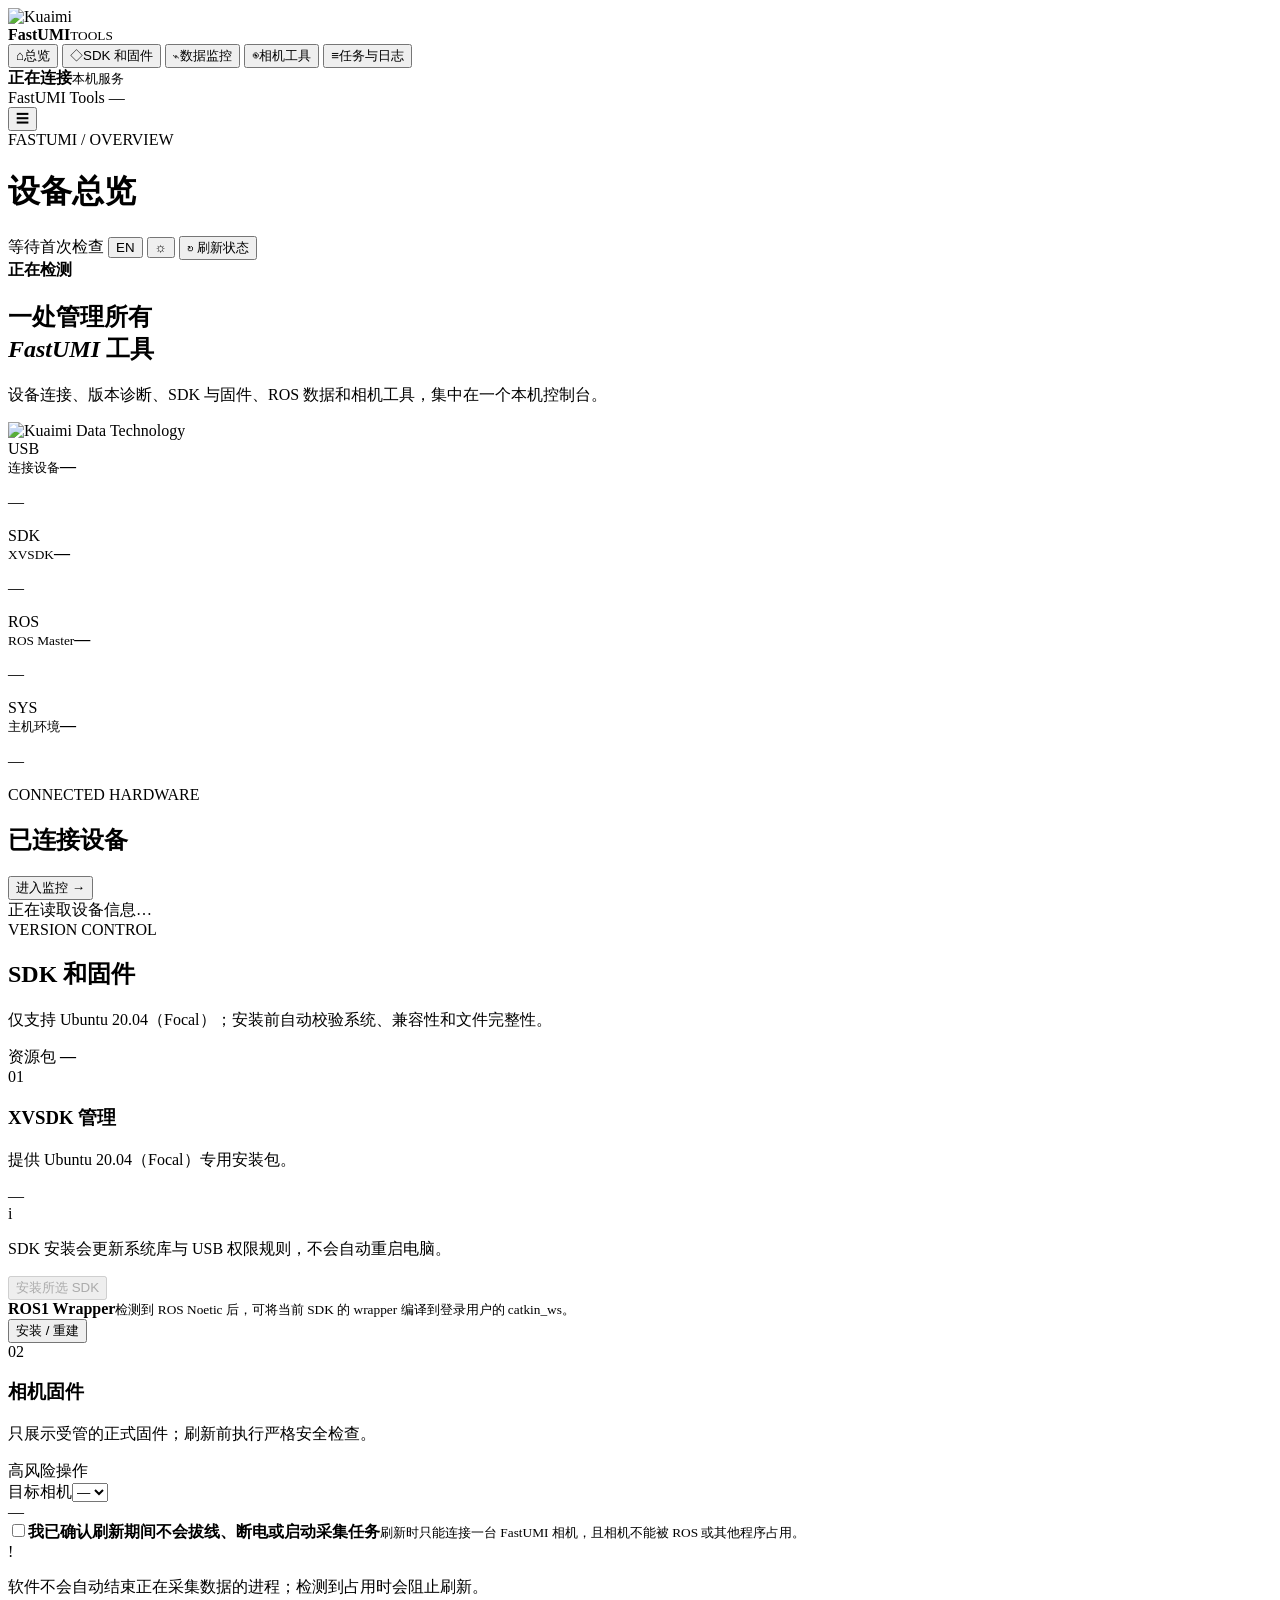
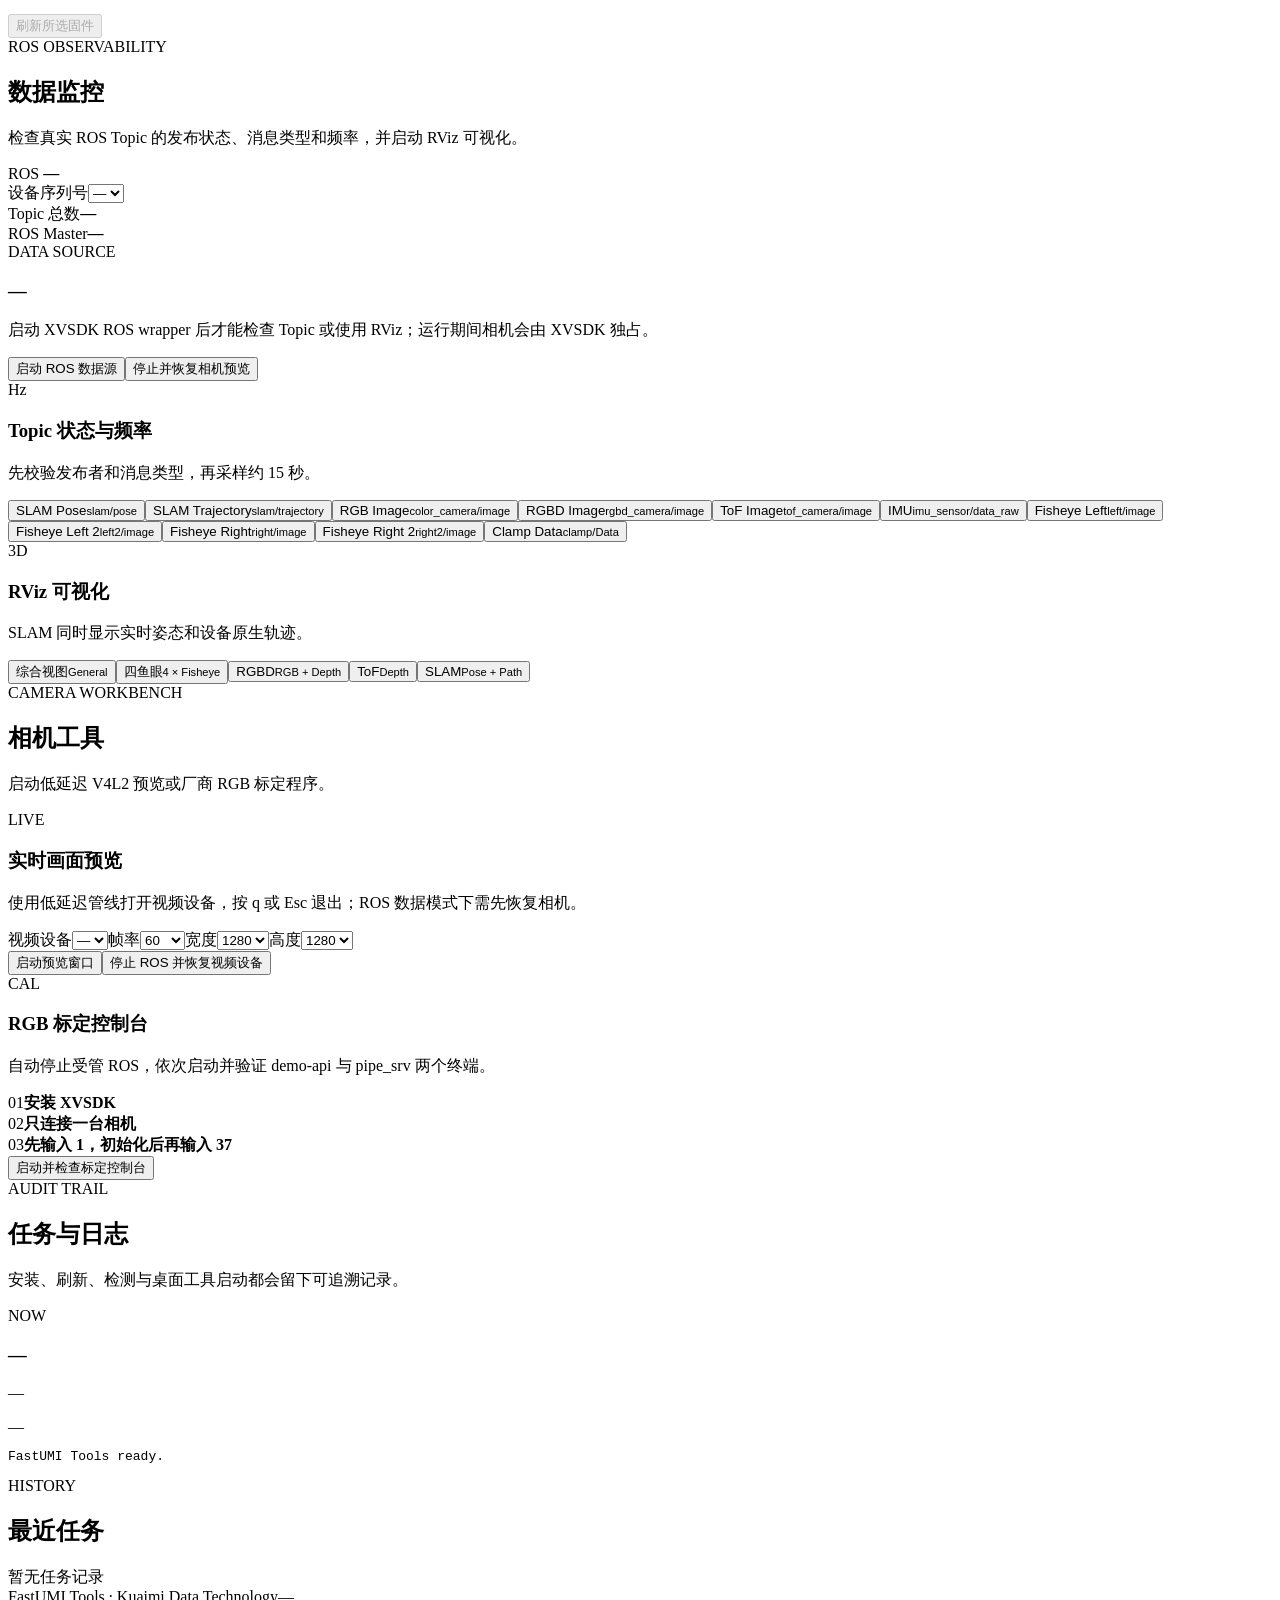
==== app/static/index.html @ 1af7382f "Release FastUMI Tools 0.1.4" ====
<!doctype html>
<html lang="zh-CN" data-theme="dark">
<head>
  <meta charset="utf-8">
  <meta name="viewport" content="width=device-width,initial-scale=1">
  <meta name="color-scheme" content="dark light">
  <title>FastUMI Tools</title>
  <link rel="icon" href="/favicon.svg" type="image/svg+xml">
  <link rel="stylesheet" href="/styles.css">
</head>
<body>
  <div class="ambient ambient-one"></div><div class="ambient ambient-two"></div>
  <div class="app-shell">
    <aside class="sidebar">
      <div class="brand">
        <img src="/kuaimi-mark.svg" alt="Kuaimi" class="brand-mark">
        <div><strong>FastUMI</strong><small>TOOLS</small></div>
      </div>
      <nav id="nav">
        <button class="nav-item active" data-view="overview"><span class="nav-icon">⌂</span><span data-i18n="nav.overview">总览</span></button>
        <button class="nav-item" data-view="resources"><span class="nav-icon">◇</span><span data-i18n="nav.resources">SDK 和固件</span></button>
        <button class="nav-item" data-view="monitor"><span class="nav-icon">⌁</span><span data-i18n="nav.monitor">数据监控</span></button>
        <button class="nav-item" data-view="camera"><span class="nav-icon">◉</span><span data-i18n="nav.camera">相机工具</span></button>
        <button class="nav-item" data-view="activity"><span class="nav-icon">≡</span><span data-i18n="nav.activity">任务与日志</span><i id="task-dot"></i></button>
      </nav>
      <div class="side-status"><span id="side-dot" class="pulse-dot warning"></span><div><strong id="side-status">正在连接</strong><small id="side-host">本机服务</small></div></div>
      <div class="side-version">FastUMI Tools <span id="side-version">—</span></div>
    </aside>

    <main class="workspace">
      <header class="topbar">
        <button id="menu-toggle" class="icon-button mobile-only" aria-label="Menu">☰</button>
        <div class="page-heading"><div class="breadcrumb">FASTUMI / <span id="page-kicker">OVERVIEW</span></div><h1 id="page-title">设备总览</h1></div>
        <div class="top-actions">
          <span id="last-checked" class="last-checked">等待首次检查</span>
          <button id="language-toggle" class="button compact secondary" title="Language">EN</button>
          <button id="theme-toggle" class="button compact secondary" title="Theme" aria-label="切换主题">☼</button>
          <button id="refresh" class="button secondary"><span>↻</span> <span data-i18n="common.refresh">刷新状态</span></button>
        </div>
      </header>

      <div id="toast" class="toast hidden"></div>

      <section id="view-overview" class="view active">
        <article class="hero panel">
          <div class="hero-copy">
            <div id="hero-badge" class="status-badge warning"><span></span><b data-i18n="status.checking">正在检测</b></div>
            <h2 data-i18n-html="overview.hero">一处管理所有<br><em>FastUMI</em> 工具</h2>
            <p data-i18n="overview.copy">设备连接、版本诊断、SDK 与固件、ROS 数据和相机工具，集中在一个本机控制台。</p>
          </div>
          <img class="hero-logo" src="/kuaimi-mark.svg" alt="Kuaimi Data Technology">
        </article>
        <div class="metrics">
          <article class="metric panel"><span class="metric-icon">USB</span><div><small data-i18n="metric.devices">连接设备</small><strong id="metric-devices">—</strong><p id="metric-usb">—</p></div></article>
          <article class="metric panel"><span class="metric-icon violet">SDK</span><div><small>XVSDK</small><strong id="metric-sdk">—</strong><p id="metric-sdk-detail">—</p></div></article>
          <article class="metric panel"><span class="metric-icon green">ROS</span><div><small>ROS Master</small><strong id="metric-ros">—</strong><p id="metric-topics">—</p></div></article>
          <article class="metric panel"><span class="metric-icon amber">SYS</span><div><small data-i18n="metric.host">主机环境</small><strong id="metric-os">—</strong><p id="metric-disk">—</p></div></article>
        </div>
        <div class="section-heading"><div><span>CONNECTED HARDWARE</span><h2 data-i18n="overview.connected">已连接设备</h2></div><button class="text-button" data-go="monitor" data-i18n="overview.toMonitor">进入监控 →</button></div>
        <div id="device-grid" class="device-grid"><div class="empty panel skeleton" data-i18n="common.loading">正在读取设备信息…</div></div>
        <div id="warning-list" class="notice-list"></div>
      </section>

      <section id="view-resources" class="view">
        <div class="page-intro"><div><span>VERSION CONTROL</span><h2 data-i18n="resources.title">SDK 和固件</h2><p data-i18n="resources.copy">仅支持 Ubuntu 20.04（Focal）；安装前自动校验系统、兼容性和文件完整性。</p></div><div class="catalog-chip"><span data-i18n="resources.catalog">资源包</span> <strong id="catalog-version">—</strong></div></div>
        <article class="panel resource-panel">
          <div class="panel-head"><div><span class="panel-index">01</span><div><h3 data-i18n="resources.sdk">XVSDK 管理</h3><p data-i18n="resources.sdkCopy">提供 Ubuntu 20.04（Focal）专用安装包。</p></div></div><div id="current-sdk-chip" class="current-chip">—</div></div>
          <div id="sdk-options" class="version-options"><div class="skeleton-block"></div></div>
          <div class="action-row"><div class="action-note"><span>i</span><p data-i18n="resources.sdkNote">SDK 安装会更新系统库与 USB 权限规则，不会自动重启电脑。</p></div><button id="install-sdk" class="button primary" disabled data-i18n="resources.installSdk">安装所选 SDK</button></div>
          <div class="sub-action"><div><strong>ROS1 Wrapper</strong><small data-i18n="resources.rosCopy">检测到 ROS Noetic 后，可将当前 SDK 的 wrapper 编译到登录用户的 catkin_ws。</small></div><button id="install-ros" class="button secondary" data-i18n="resources.installRos">安装 / 重建</button></div>
        </article>
        <article class="panel resource-panel">
          <div class="panel-head"><div><span class="panel-index">02</span><div><h3 data-i18n="resources.firmware">相机固件</h3><p data-i18n="resources.firmwareCopy">只展示受管的正式固件；刷新前执行严格安全检查。</p></div></div><div class="danger-chip" data-i18n="resources.risk">高风险操作</div></div>
          <div id="firmware-options" class="version-options"><div class="skeleton-block"></div></div>
          <div class="firmware-target"><label><span data-i18n="resources.target">目标相机</span><select id="firmware-device"><option value="">—</option></select></label><div id="firmware-compat" class="compat-line"><span class="compat-dot"></span><span>—</span></div></div>
          <label class="safety-check"><input id="firmware-ack" type="checkbox"><span><strong data-i18n="resources.ack">我已确认刷新期间不会拔线、断电或启动采集任务</strong><small data-i18n="resources.ackCopy">刷新时只能连接一台 FastUMI 相机，且相机不能被 ROS 或其他程序占用。</small></span></label>
          <div class="action-row"><div class="action-note warning"><span>!</span><p data-i18n="resources.flashNote">软件不会自动结束正在采集数据的进程；检测到占用时会阻止刷新。</p></div><button id="flash-firmware" class="button danger" disabled data-i18n="resources.flash">刷新所选固件</button></div>
        </article>
      </section>

      <section id="view-monitor" class="view">
        <div class="page-intro"><div><span>ROS OBSERVABILITY</span><h2 data-i18n="monitor.title">数据监控</h2><p data-i18n="monitor.copy">检查真实 ROS Topic 的发布状态、消息类型和频率，并启动 RViz 可视化。</p></div><div id="ros-state-chip" class="catalog-chip">ROS <strong>—</strong></div></div>
        <article class="panel control-strip"><label><span data-i18n="monitor.serial">设备序列号</span><select id="monitor-device"><option value="">—</option></select></label><div><span data-i18n="monitor.count">Topic 总数</span><strong id="monitor-topic-count">—</strong></div><div><span>ROS Master</span><strong id="monitor-master">—</strong></div></article>
        <article class="panel mode-switch"><div><span>DATA SOURCE</span><h3 id="ros-source-title">—</h3><p data-i18n="monitor.sourceCopy">启动 XVSDK ROS wrapper 后才能检查 Topic 或使用 RViz；运行期间相机会由 XVSDK 独占。</p></div><div class="mode-actions"><button id="start-ros-driver" class="button primary" data-i18n="monitor.start">启动 ROS 数据源</button><button id="stop-ros-driver" class="button secondary" data-i18n="monitor.stop">停止并恢复相机预览</button></div></article>
        <div class="two-column">
          <article class="panel tool-panel"><div class="tool-head"><div class="tool-icon">Hz</div><div><h3 data-i18n="monitor.topicCheck">Topic 状态与频率</h3><p data-i18n="monitor.topicCopy">先校验发布者和消息类型，再采样约 15 秒。</p></div></div><div id="topic-tools" class="tool-grid">
            <button data-topic="slam-pose">SLAM Pose<small>slam/pose</small></button><button data-topic="slam-trajectory">SLAM Trajectory<small>slam/trajectory</small></button><button data-topic="rgb">RGB Image<small>color_camera/image</small></button><button data-topic="rgbd">RGBD Image<small>rgbd_camera/image</small></button><button data-topic="tof">ToF Image<small>tof_camera/image</small></button><button data-topic="imu">IMU<small>imu_sensor/data_raw</small></button><button data-topic="fisheye-left">Fisheye Left<small>left/image</small></button><button data-topic="fisheye-left2">Fisheye Left 2<small>left2/image</small></button><button data-topic="fisheye-right">Fisheye Right<small>right/image</small></button><button data-topic="fisheye-right2">Fisheye Right 2<small>right2/image</small></button><button data-topic="clamp">Clamp Data<small>clamp/Data</small></button>
          </div></article>
          <article class="panel tool-panel"><div class="tool-head"><div class="tool-icon violet">3D</div><div><h3 data-i18n="monitor.rviz">RViz 可视化</h3><p data-i18n="monitor.rvizCopy">SLAM 同时显示实时姿态和设备原生轨迹。</p></div></div><div id="rviz-tools" class="tool-grid"><button data-rviz="overview"><span data-i18n="monitor.general">综合视图</span><small>General</small></button><button data-rviz="four-fisheyes"><span data-i18n="monitor.fourFish">四鱼眼</span><small>4 × Fisheye</small></button><button data-rviz="rgbd">RGBD<small>RGB + Depth</small></button><button data-rviz="tof">ToF<small>Depth</small></button><button data-rviz="slam">SLAM<small>Pose + Path</small></button></div></article>
        </div>
      </section>

      <section id="view-camera" class="view">
        <div class="page-intro"><div><span>CAMERA WORKBENCH</span><h2 data-i18n="camera.title">相机工具</h2><p data-i18n="camera.copy">启动低延迟 V4L2 预览或厂商 RGB 标定程序。</p></div></div>
        <div class="two-column camera-columns">
          <article class="panel camera-card"><div class="camera-art preview-art"><div class="scan"></div><span>LIVE</span></div><div class="camera-content"><h3 data-i18n="camera.preview">实时画面预览</h3><p data-i18n="camera.previewCopy">使用低延迟管线打开视频设备，按 q 或 Esc 退出；ROS 数据模式下需先恢复相机。</p><div class="form-grid"><label><span data-i18n="camera.device">视频设备</span><select id="video-device"><option value="">—</option></select></label><label><span data-i18n="camera.fps">帧率</span><select id="video-fps"><option>60</option><option>100</option><option>30</option></select></label><label><span data-i18n="camera.width">宽度</span><select id="video-width"><option>1280</option><option>1920</option><option>640</option></select></label><label><span data-i18n="camera.height">高度</span><select id="video-height"><option>1280</option><option>1080</option><option>720</option><option>480</option></select></label></div><div class="stacked-actions"><button id="start-preview" class="button primary wide" data-i18n="camera.startPreview">启动预览窗口</button><button id="restore-camera" class="button secondary wide" data-i18n="camera.restore">停止 ROS 并恢复视频设备</button></div></div></article>
          <article class="panel camera-card"><div class="camera-art calibration-art"><div class="cal-ring"></div><div class="cal-cross"></div><span>CAL</span></div><div class="camera-content"><h3 data-i18n="camera.calibration">RGB 标定控制台</h3><p data-i18n="camera.calibrationCopy">自动停止受管 ROS，依次启动并验证 demo-api 与 pipe_srv 两个终端。</p><div class="requirements"><div><span>01</span><b data-i18n="camera.reqSdk">安装 XVSDK</b></div><div><span>02</span><b data-i18n="camera.reqOne">只连接一台相机</b></div><div><span>03</span><b data-i18n="camera.reqCommand">先输入 1，初始化后再输入 37</b></div></div><button id="start-calibration" class="button secondary wide" data-i18n="camera.startCalibration">启动并检查标定控制台</button></div></article>
        </div>
      </section>

      <section id="view-activity" class="view">
        <div class="page-intro"><div><span>AUDIT TRAIL</span><h2 data-i18n="activity.title">任务与日志</h2><p data-i18n="activity.copy">安装、刷新、检测与桌面工具启动都会留下可追溯记录。</p></div></div>
        <article class="panel operation-panel"><div class="panel-head"><div><span class="panel-index">NOW</span><div><h3 id="operation-title">—</h3><p id="operation-meta">—</p></div></div><div id="operation-status" class="current-chip">—</div></div><pre id="operation-log" class="terminal">FastUMI Tools ready.</pre></article>
        <div class="section-heading"><div><span>HISTORY</span><h2 data-i18n="activity.history">最近任务</h2></div></div><div id="history-list" class="history-list"><div class="empty panel" data-i18n="activity.empty">暂无任务记录</div></div>
      </section>
      <footer><span>FastUMI Tools · Kuaimi Data Technology</span><span id="footer-meta">—</span></footer>
    </main>
  </div>
  <dialog id="confirm-dialog" class="confirm-dialog"><div class="dialog-mark">!</div><h2 id="dialog-title">—</h2><p id="dialog-copy"></p><div id="dialog-summary" class="dialog-summary"></div><div class="dialog-actions"><button id="dialog-cancel" class="button secondary" data-i18n="common.cancel">取消</button><button id="dialog-confirm" class="button danger">—</button></div></dialog>
  <script src="/app.js"></script>
</body>
</html>
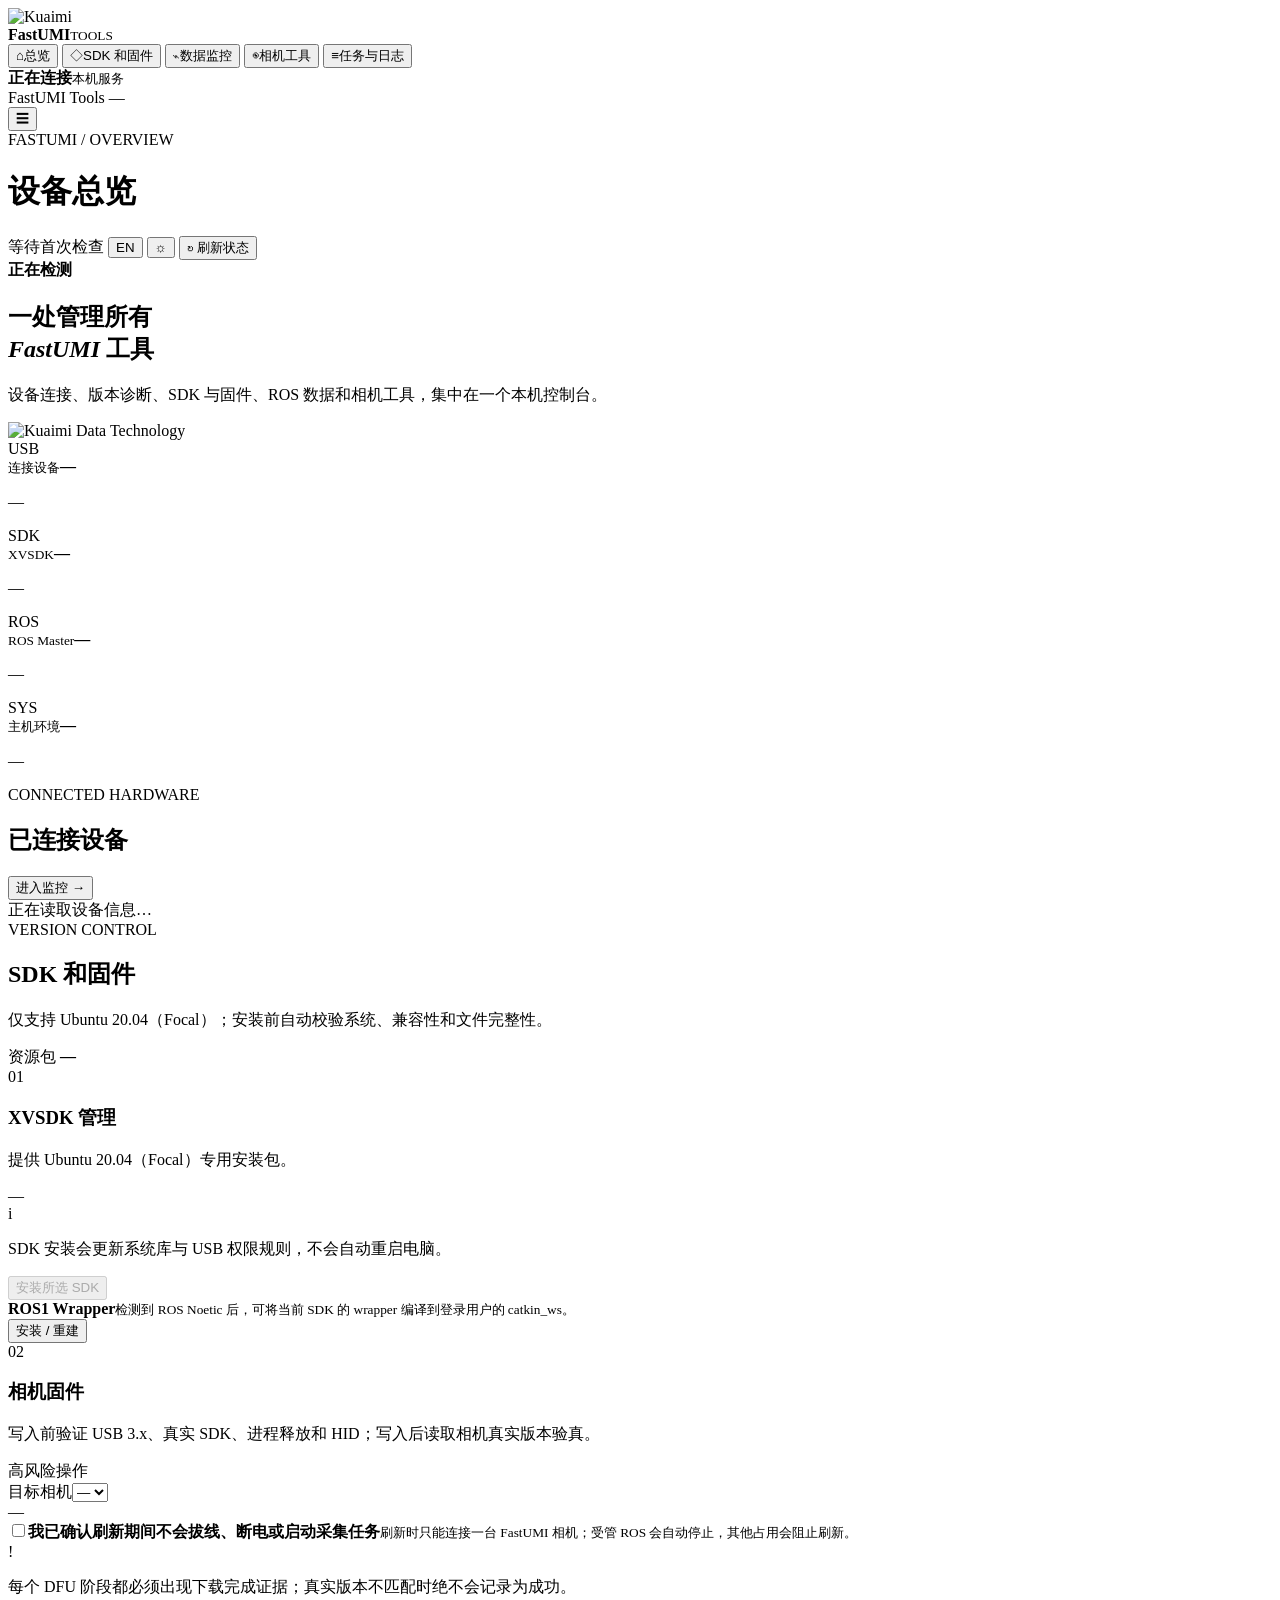
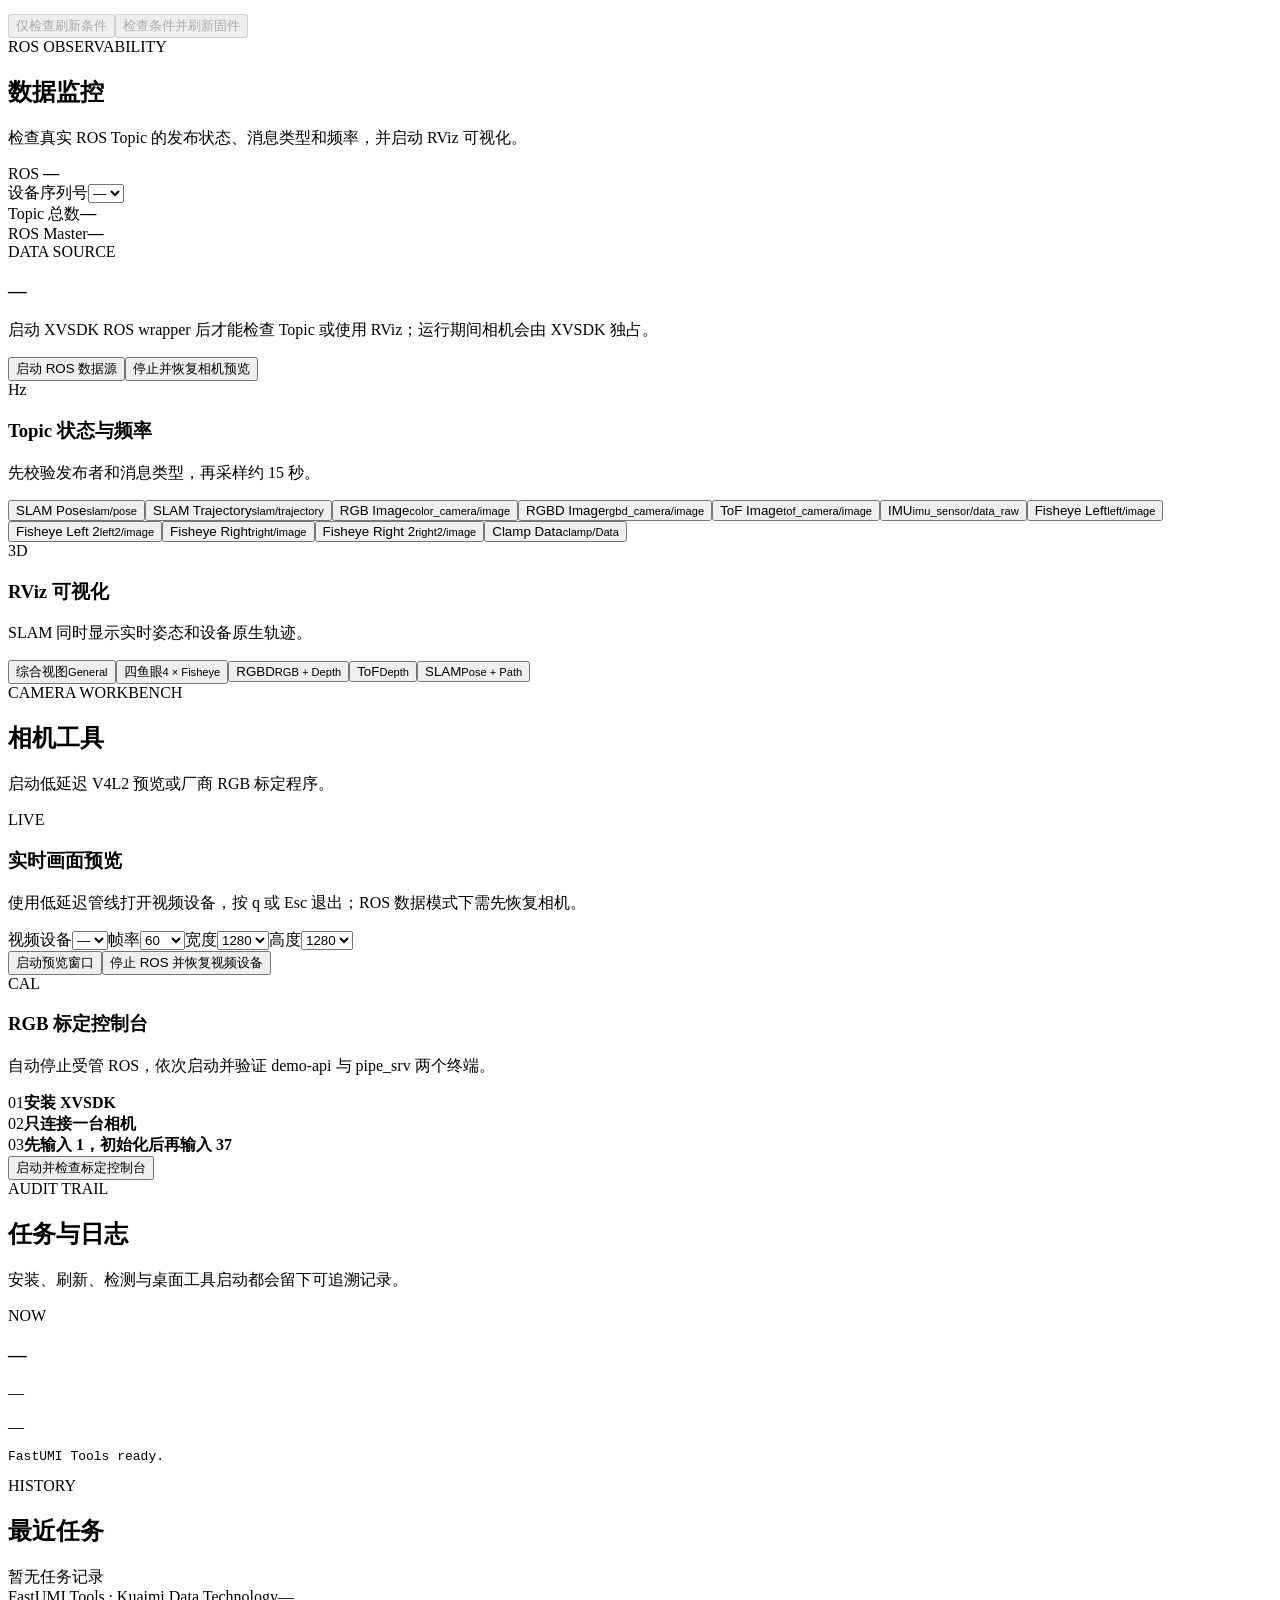
==== commit 7f6a3da7: "Harden firmware flashing verification" ====
--- a/app/static/index.html
+++ b/app/static/index.html
@@ -70,11 +70,11 @@
           <div class="sub-action"><div><strong>ROS1 Wrapper</strong><small data-i18n="resources.rosCopy">检测到 ROS Noetic 后，可将当前 SDK 的 wrapper 编译到登录用户的 catkin_ws。</small></div><button id="install-ros" class="button secondary" data-i18n="resources.installRos">安装 / 重建</button></div>
         </article>
         <article class="panel resource-panel">
-          <div class="panel-head"><div><span class="panel-index">02</span><div><h3 data-i18n="resources.firmware">相机固件</h3><p data-i18n="resources.firmwareCopy">只展示受管的正式固件；刷新前执行严格安全检查。</p></div></div><div class="danger-chip" data-i18n="resources.risk">高风险操作</div></div>
+          <div class="panel-head"><div><span class="panel-index">02</span><div><h3 data-i18n="resources.firmware">相机固件</h3><p data-i18n="resources.firmwareCopy">写入前验证 USB 3.x、真实 SDK、进程释放和 HID；写入后读取相机真实版本验真。</p></div></div><div class="danger-chip" data-i18n="resources.risk">高风险操作</div></div>
           <div id="firmware-options" class="version-options"><div class="skeleton-block"></div></div>
           <div class="firmware-target"><label><span data-i18n="resources.target">目标相机</span><select id="firmware-device"><option value="">—</option></select></label><div id="firmware-compat" class="compat-line"><span class="compat-dot"></span><span>—</span></div></div>
-          <label class="safety-check"><input id="firmware-ack" type="checkbox"><span><strong data-i18n="resources.ack">我已确认刷新期间不会拔线、断电或启动采集任务</strong><small data-i18n="resources.ackCopy">刷新时只能连接一台 FastUMI 相机，且相机不能被 ROS 或其他程序占用。</small></span></label>
-          <div class="action-row"><div class="action-note warning"><span>!</span><p data-i18n="resources.flashNote">软件不会自动结束正在采集数据的进程；检测到占用时会阻止刷新。</p></div><button id="flash-firmware" class="button danger" disabled data-i18n="resources.flash">刷新所选固件</button></div>
+          <label class="safety-check"><input id="firmware-ack" type="checkbox"><span><strong data-i18n="resources.ack">我已确认刷新期间不会拔线、断电或启动采集任务</strong><small data-i18n="resources.ackCopy">刷新时只能连接一台 FastUMI 相机；受管 ROS 会自动停止，其他占用会阻止刷新。</small></span></label>
+          <div class="action-row"><div class="action-note warning"><span>!</span><p data-i18n="resources.flashNote">每个 DFU 阶段都必须出现下载完成证据；真实版本不匹配时绝不会记录为成功。</p></div><div class="firmware-actions"><button id="preflight-firmware" class="button secondary" disabled data-i18n="resources.preflight">仅检查刷新条件</button><button id="flash-firmware" class="button danger" disabled data-i18n="resources.flash">检查条件并刷新固件</button></div></div>
         </article>
       </section>
 
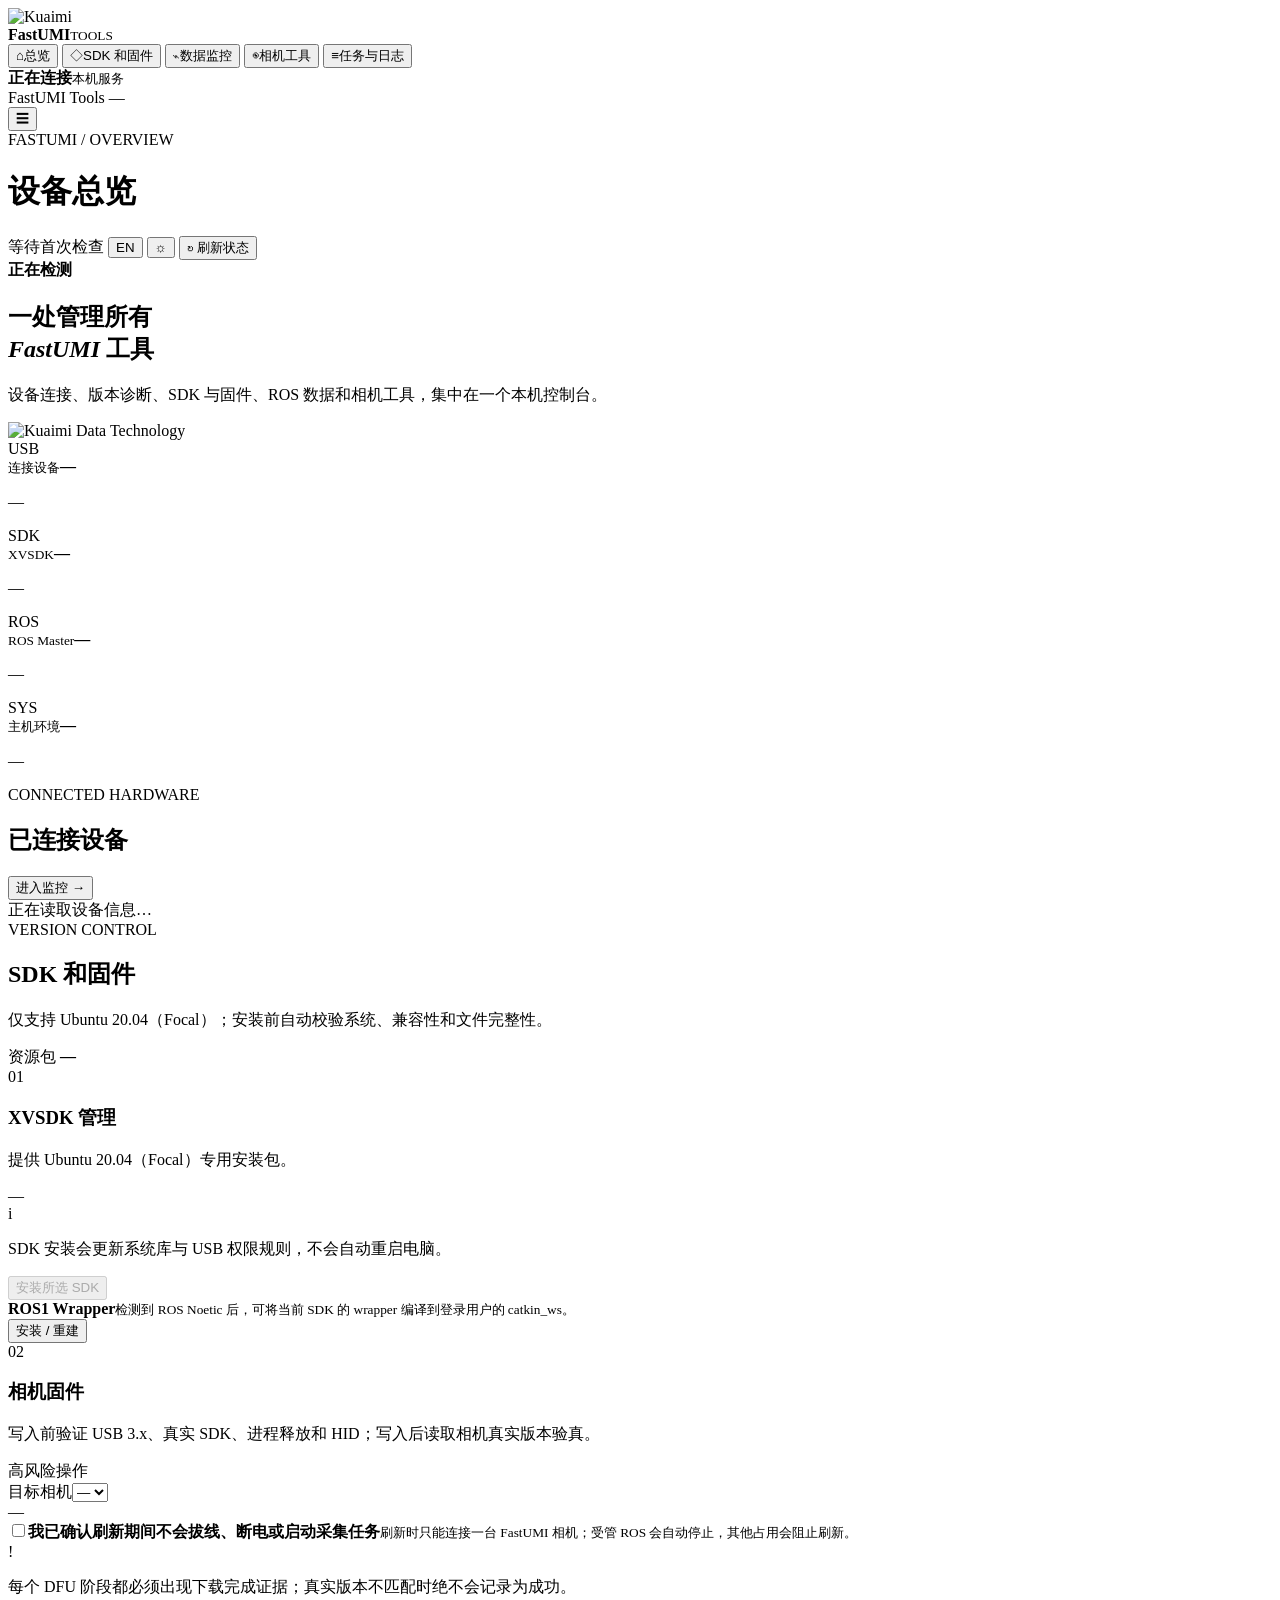
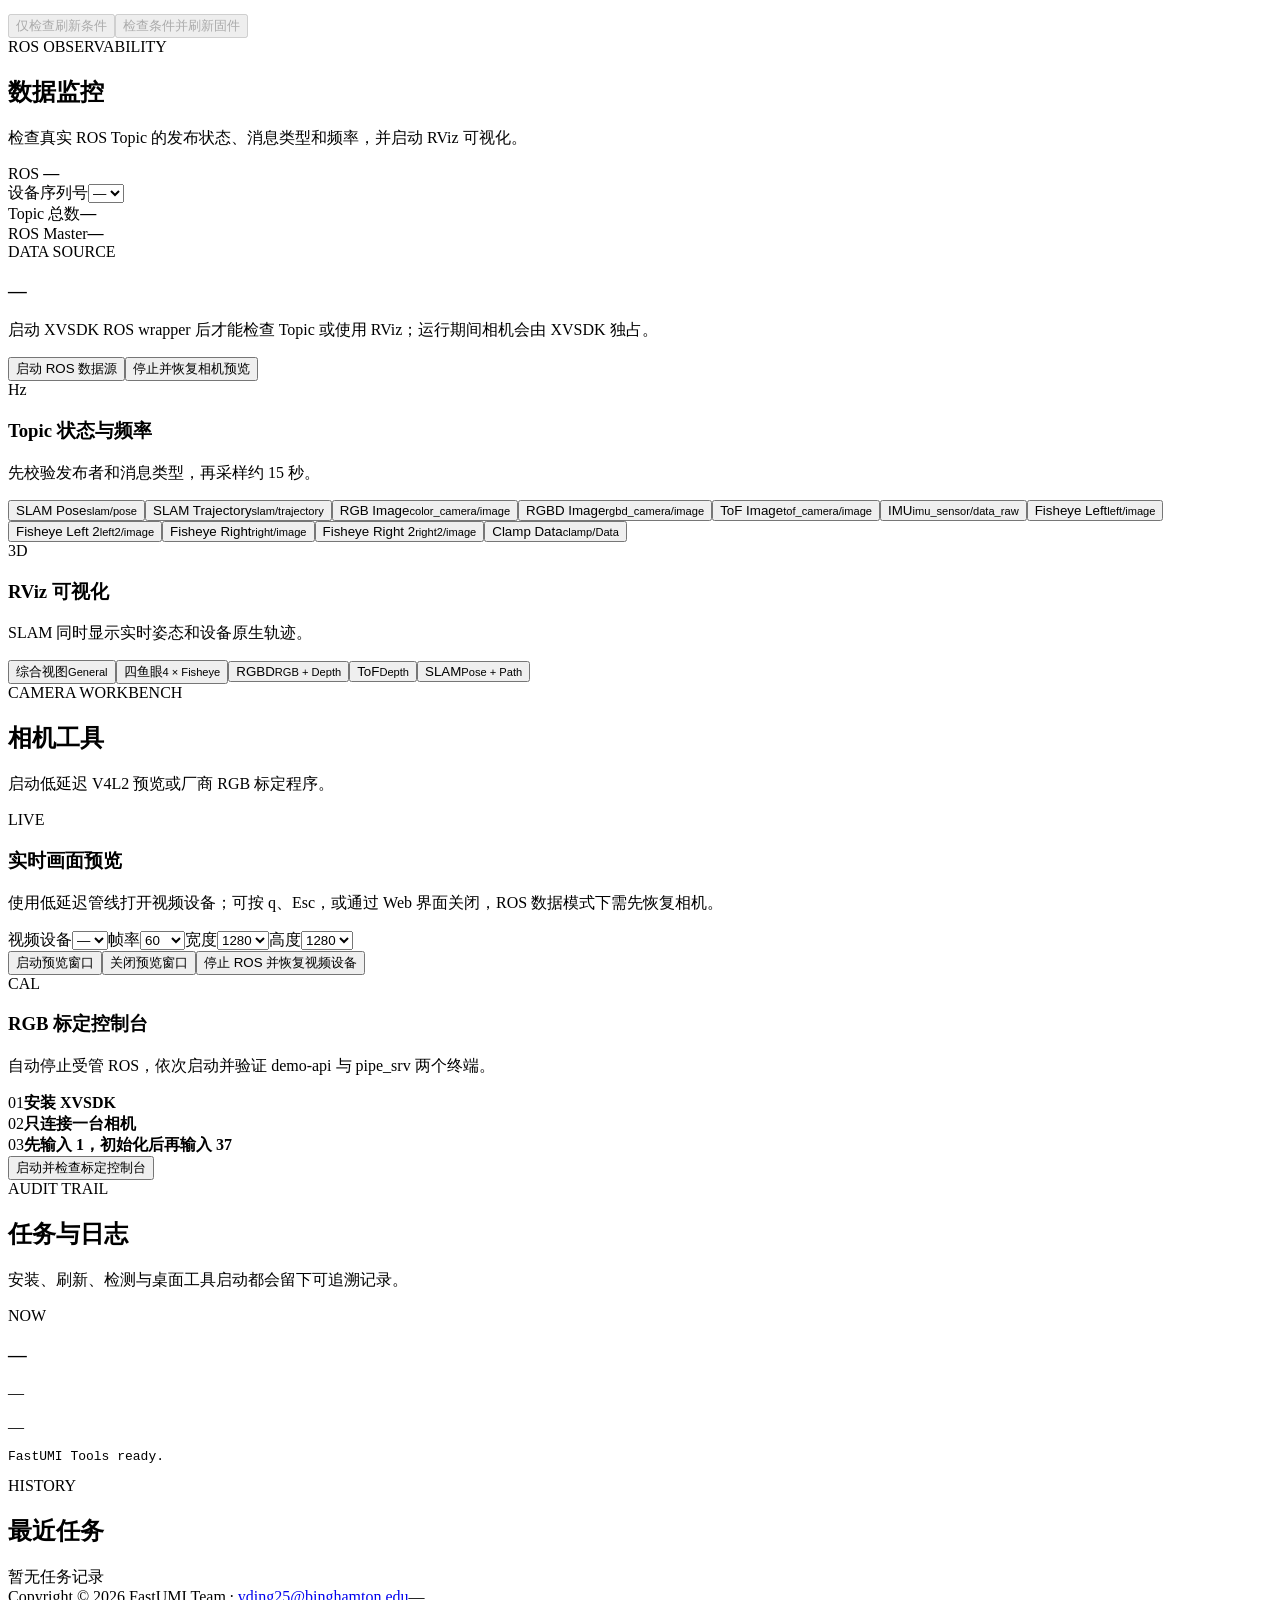
==== commit 901881d8: "Release FastUMI Tools 0.1.6 with signed APT publishing" ====
--- a/app/static/index.html
+++ b/app/static/index.html
@@ -93,7 +93,7 @@
       <section id="view-camera" class="view">
         <div class="page-intro"><div><span>CAMERA WORKBENCH</span><h2 data-i18n="camera.title">相机工具</h2><p data-i18n="camera.copy">启动低延迟 V4L2 预览或厂商 RGB 标定程序。</p></div></div>
         <div class="two-column camera-columns">
-          <article class="panel camera-card"><div class="camera-art preview-art"><div class="scan"></div><span>LIVE</span></div><div class="camera-content"><h3 data-i18n="camera.preview">实时画面预览</h3><p data-i18n="camera.previewCopy">使用低延迟管线打开视频设备，按 q 或 Esc 退出；ROS 数据模式下需先恢复相机。</p><div class="form-grid"><label><span data-i18n="camera.device">视频设备</span><select id="video-device"><option value="">—</option></select></label><label><span data-i18n="camera.fps">帧率</span><select id="video-fps"><option>60</option><option>100</option><option>30</option></select></label><label><span data-i18n="camera.width">宽度</span><select id="video-width"><option>1280</option><option>1920</option><option>640</option></select></label><label><span data-i18n="camera.height">高度</span><select id="video-height"><option>1280</option><option>1080</option><option>720</option><option>480</option></select></label></div><div class="stacked-actions"><button id="start-preview" class="button primary wide" data-i18n="camera.startPreview">启动预览窗口</button><button id="restore-camera" class="button secondary wide" data-i18n="camera.restore">停止 ROS 并恢复视频设备</button></div></div></article>
+          <article class="panel camera-card"><div class="camera-art preview-art"><div class="scan"></div><span>LIVE</span></div><div class="camera-content"><h3 data-i18n="camera.preview">实时画面预览</h3><p data-i18n="camera.previewCopy">使用低延迟管线打开视频设备；可按 q、Esc，或通过 Web 界面关闭，ROS 数据模式下需先恢复相机。</p><div class="form-grid"><label><span data-i18n="camera.device">视频设备</span><select id="video-device"><option value="">—</option></select></label><label><span data-i18n="camera.fps">帧率</span><select id="video-fps"><option>60</option><option>100</option><option>30</option></select></label><label><span data-i18n="camera.width">宽度</span><select id="video-width"><option>1280</option><option>1920</option><option>640</option></select></label><label><span data-i18n="camera.height">高度</span><select id="video-height"><option>1280</option><option>1080</option><option>720</option><option>480</option></select></label></div><div class="stacked-actions"><button id="start-preview" class="button primary wide" data-i18n="camera.startPreview">启动预览窗口</button><button id="stop-preview" class="button secondary wide" data-i18n="camera.stopPreview">关闭预览窗口</button><button id="restore-camera" class="button secondary wide" data-i18n="camera.restore">停止 ROS 并恢复视频设备</button></div></div></article>
           <article class="panel camera-card"><div class="camera-art calibration-art"><div class="cal-ring"></div><div class="cal-cross"></div><span>CAL</span></div><div class="camera-content"><h3 data-i18n="camera.calibration">RGB 标定控制台</h3><p data-i18n="camera.calibrationCopy">自动停止受管 ROS，依次启动并验证 demo-api 与 pipe_srv 两个终端。</p><div class="requirements"><div><span>01</span><b data-i18n="camera.reqSdk">安装 XVSDK</b></div><div><span>02</span><b data-i18n="camera.reqOne">只连接一台相机</b></div><div><span>03</span><b data-i18n="camera.reqCommand">先输入 1，初始化后再输入 37</b></div></div><button id="start-calibration" class="button secondary wide" data-i18n="camera.startCalibration">启动并检查标定控制台</button></div></article>
         </div>
       </section>
@@ -103,7 +103,7 @@
         <article class="panel operation-panel"><div class="panel-head"><div><span class="panel-index">NOW</span><div><h3 id="operation-title">—</h3><p id="operation-meta">—</p></div></div><div id="operation-status" class="current-chip">—</div></div><pre id="operation-log" class="terminal">FastUMI Tools ready.</pre></article>
         <div class="section-heading"><div><span>HISTORY</span><h2 data-i18n="activity.history">最近任务</h2></div></div><div id="history-list" class="history-list"><div class="empty panel" data-i18n="activity.empty">暂无任务记录</div></div>
       </section>
-      <footer><span>FastUMI Tools · Kuaimi Data Technology</span><span id="footer-meta">—</span></footer>
+      <footer><span>Copyright © 2026 FastUMI Team · <a href="mailto:yding25@binghamton.edu">yding25@binghamton.edu</a></span><span id="footer-meta">—</span></footer>
     </main>
   </div>
   <dialog id="confirm-dialog" class="confirm-dialog"><div class="dialog-mark">!</div><h2 id="dialog-title">—</h2><p id="dialog-copy"></p><div id="dialog-summary" class="dialog-summary"></div><div class="dialog-actions"><button id="dialog-cancel" class="button secondary" data-i18n="common.cancel">取消</button><button id="dialog-confirm" class="button danger">—</button></div></dialog>
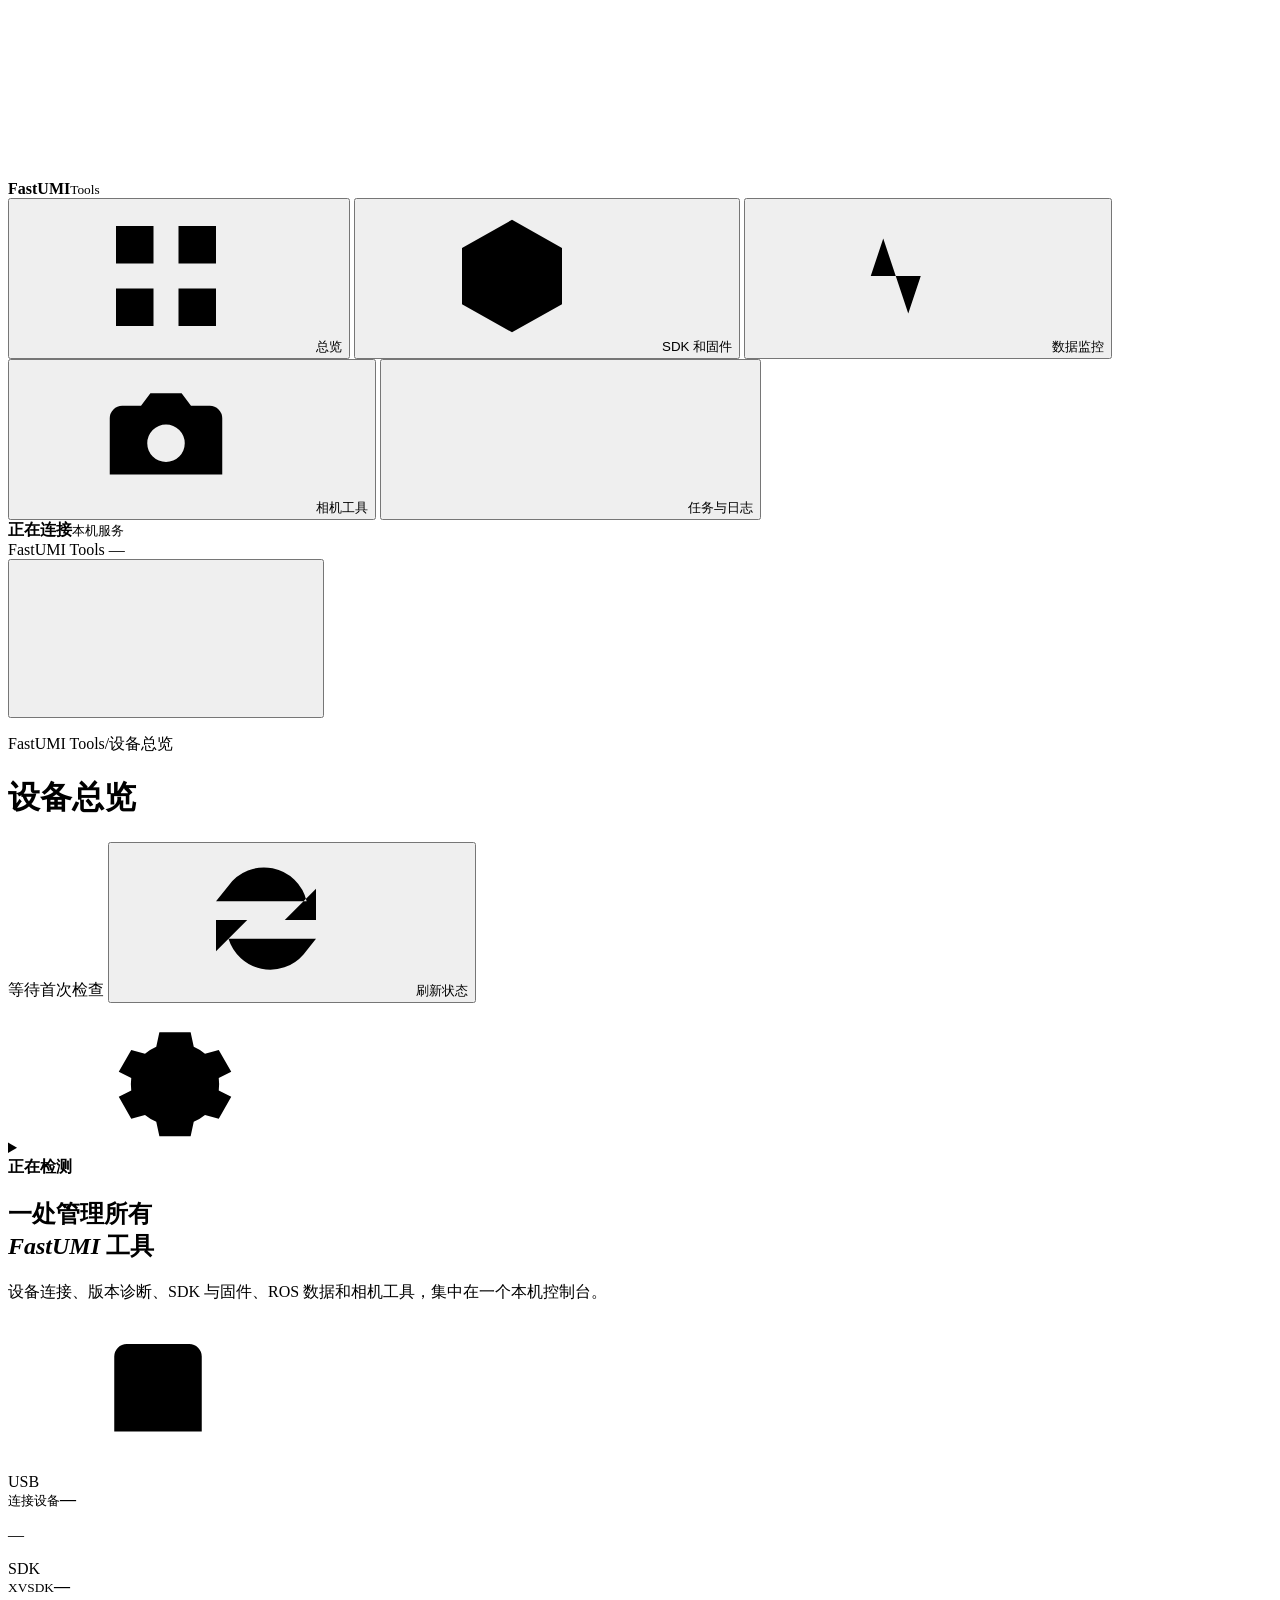
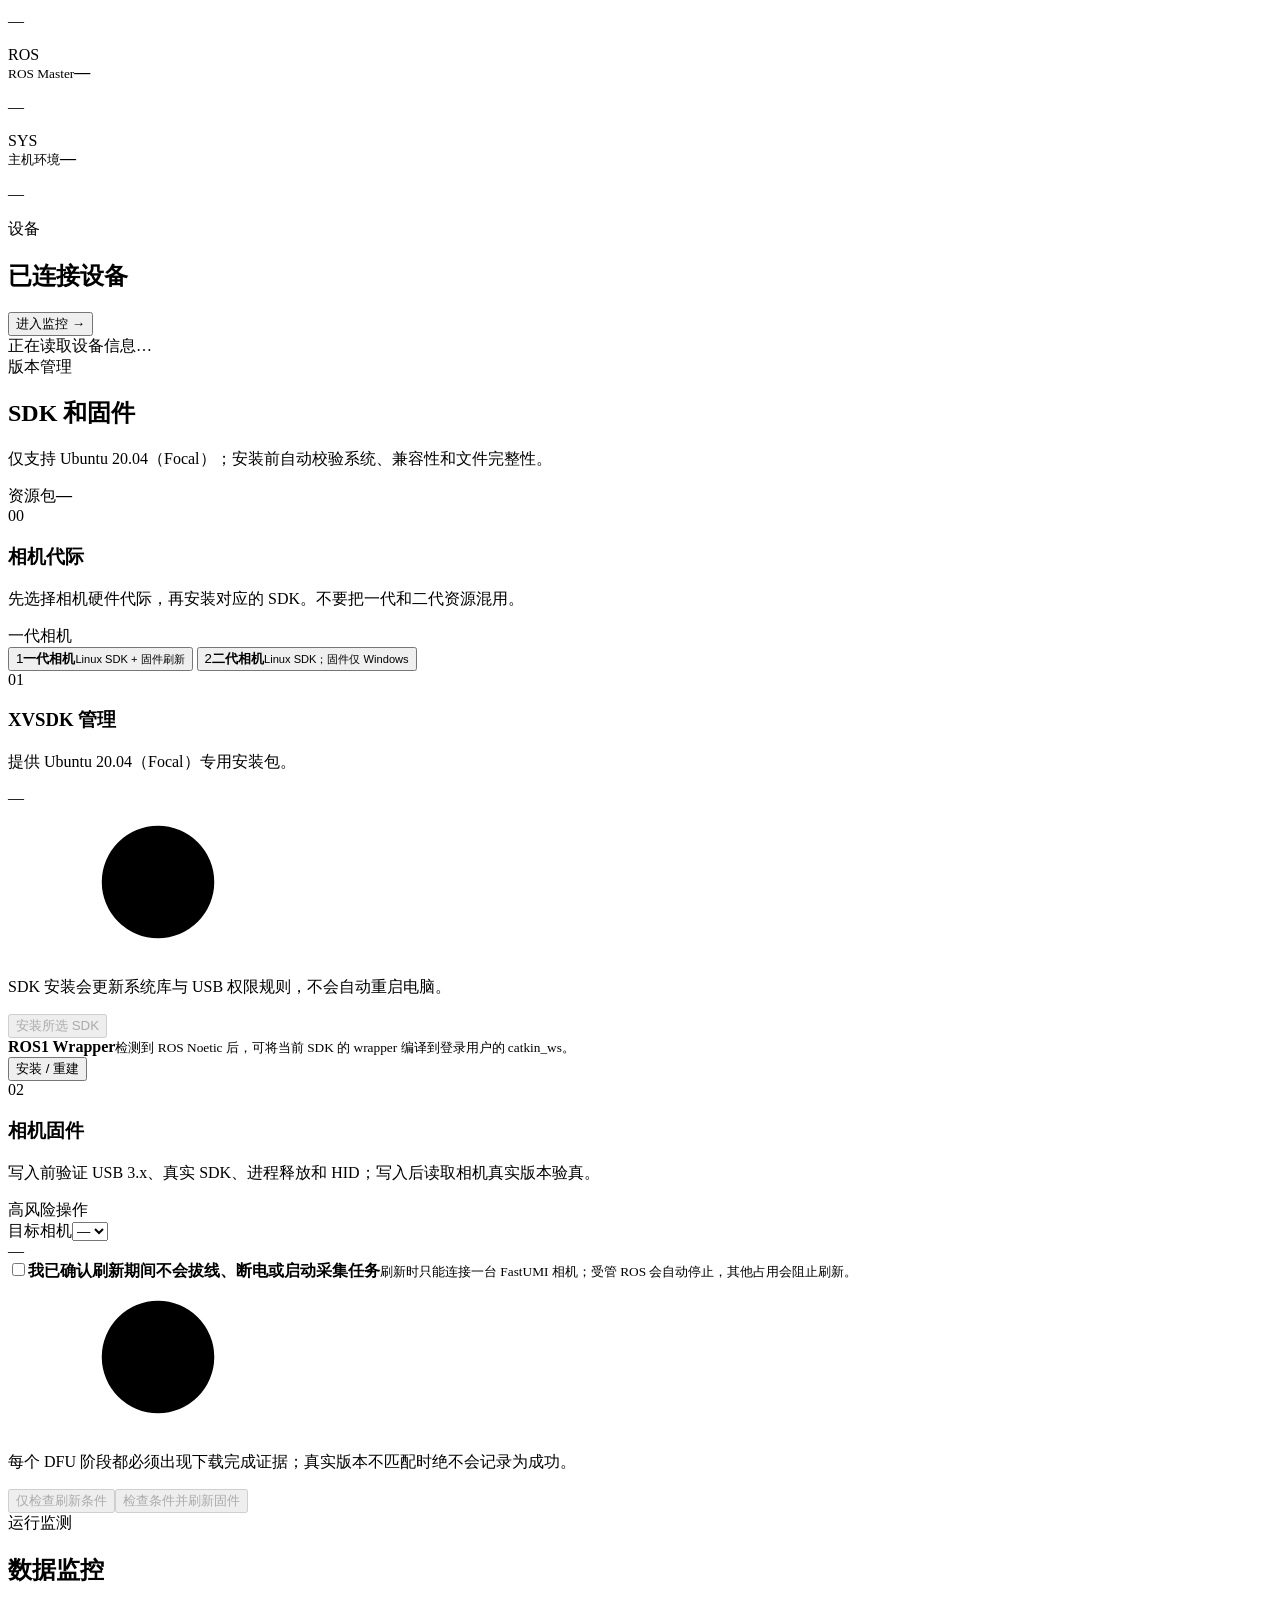
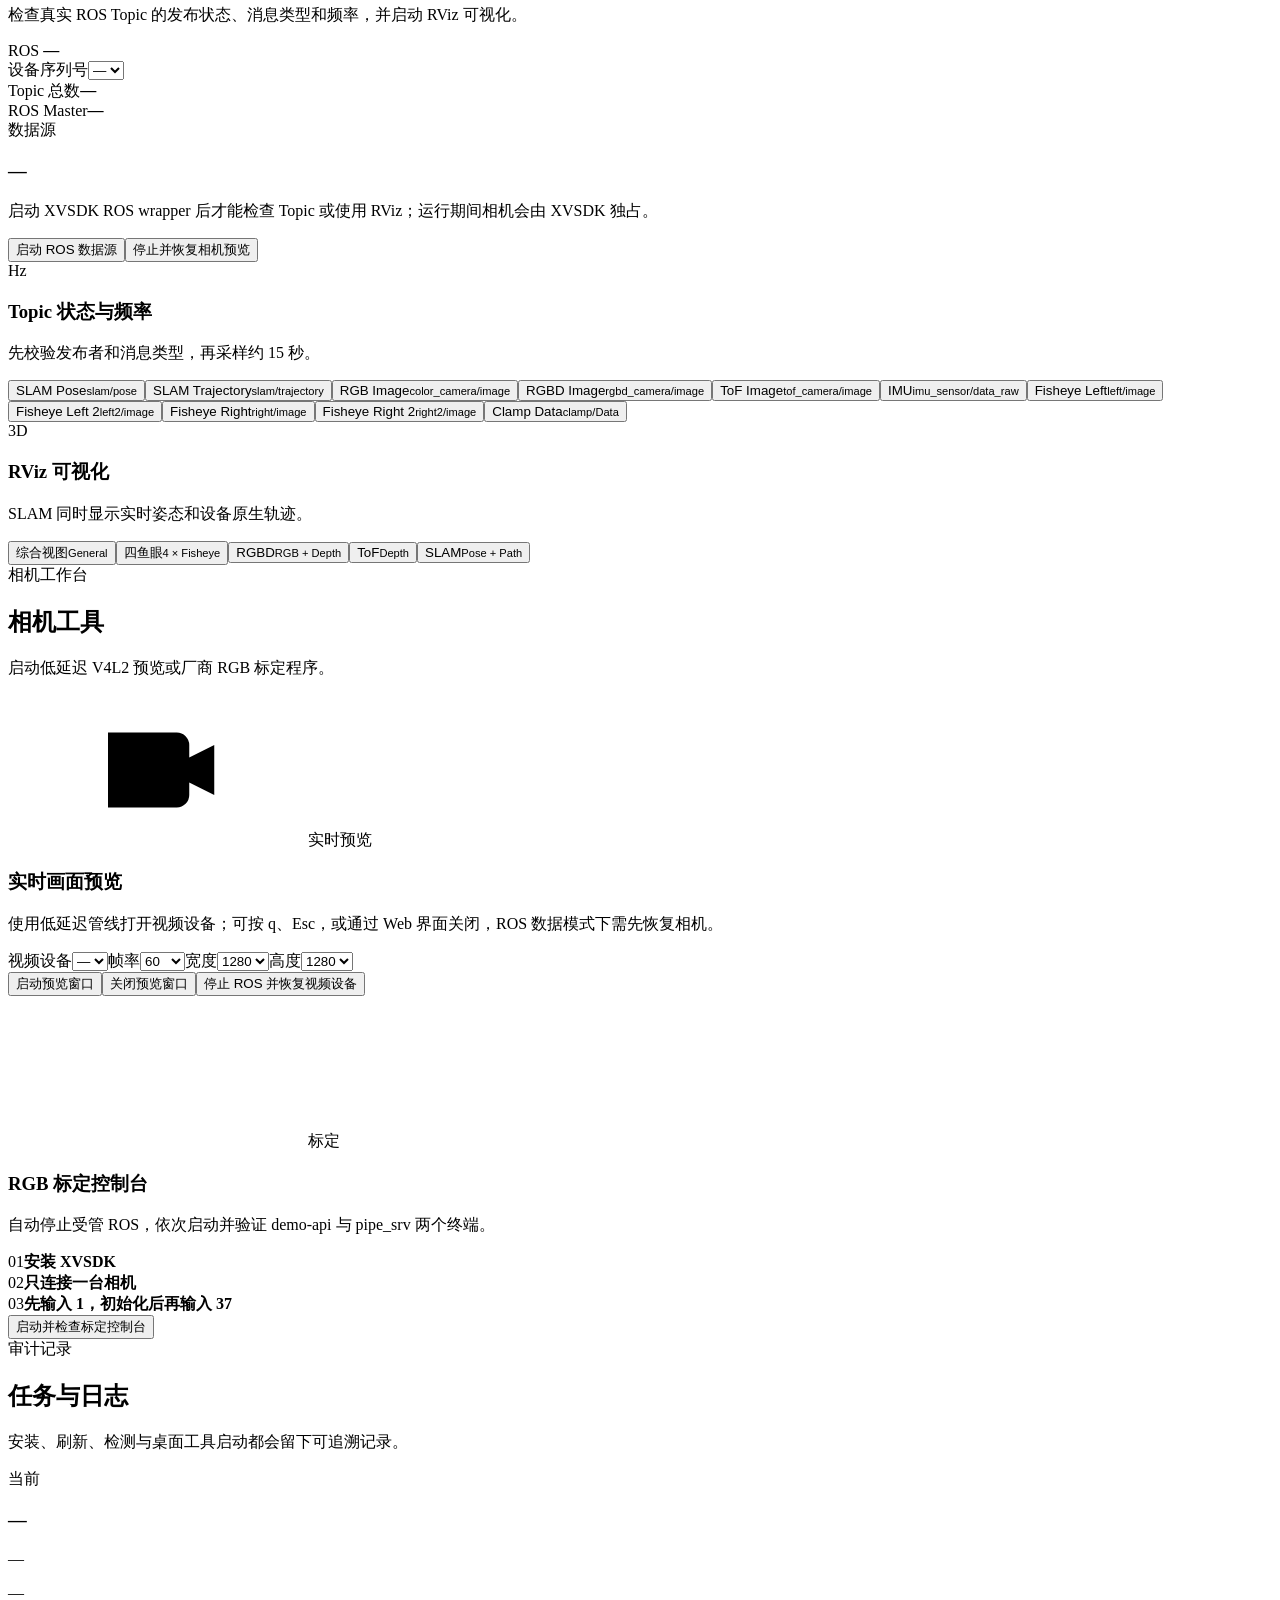
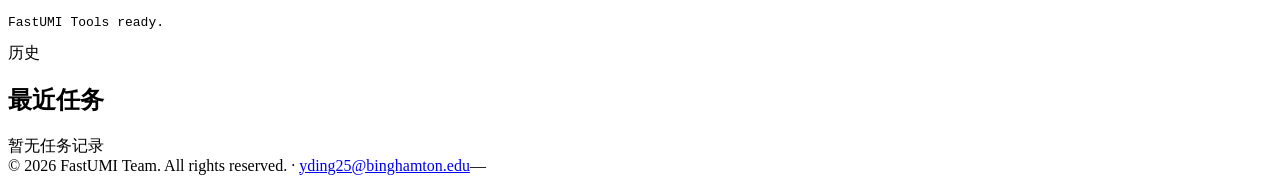
==== commit e616cf8d: "Fix Gen 2 preview and rebuild ROS wrapper with SDK" ====
--- a/app/static/index.html
+++ b/app/static/index.html
@@ -1,45 +1,66 @@
 <!doctype html>
-<html lang="zh-CN" data-theme="dark">
+<html lang="zh-CN" data-theme="light">
 <head>
   <meta charset="utf-8">
   <meta name="viewport" content="width=device-width,initial-scale=1">
-  <meta name="color-scheme" content="dark light">
+  <meta name="color-scheme" content="light dark">
   <title>FastUMI Tools</title>
   <link rel="icon" href="/favicon.svg" type="image/svg+xml">
   <link rel="stylesheet" href="/styles.css">
 </head>
 <body>
-  <div class="ambient ambient-one"></div><div class="ambient ambient-two"></div>
+  <svg class="icon-sprite" aria-hidden="true">
+    <symbol id="icon-overview" viewBox="0 0 24 24"><path d="M4 4h6v6H4zM14 4h6v6h-6zM4 14h6v6H4zM14 14h6v6h-6z"/></symbol>
+    <symbol id="icon-package" viewBox="0 0 24 24"><path d="m12 3 8 4.5v9L12 21l-8-4.5v-9L12 3Zm0 0v9m8-4.5-8 4.5-8-4.5"/></symbol>
+    <symbol id="icon-monitor" viewBox="0 0 24 24"><path d="M3 12h4l2-6 4 12 2-6h6M4 21h16"/></symbol>
+    <symbol id="icon-camera" viewBox="0 0 24 24"><path d="M5 7h3l1.5-2h5L16 7h3a2 2 0 0 1 2 2v9H3V9a2 2 0 0 1 2-2Zm7 3a3 3 0 1 0 0 6 3 3 0 0 0 0-6Z"/></symbol>
+    <symbol id="icon-activity" viewBox="0 0 24 24"><path d="M7 5h13M7 12h13M7 19h13M3 5h.01M3 12h.01M3 19h.01"/></symbol>
+    <symbol id="icon-menu" viewBox="0 0 24 24"><path d="M4 7h16M4 12h16M4 17h16"/></symbol>
+    <symbol id="icon-refresh" viewBox="0 0 24 24"><path d="M20 7v5h-5M4 17v-5h5M18.5 9A7 7 0 0 0 6 6.5L4 9m2 6a7 7 0 0 0 12 2.5L20 15"/></symbol>
+    <symbol id="icon-settings" viewBox="0 0 24 24"><path d="M12 15.5a3.5 3.5 0 1 0 0-7 3.5 3.5 0 0 0 0 7Zm7-3.5 2-1-2-3.5-2.2.6A8 8 0 0 0 15 7l-.5-2.3h-5L9 7a8 8 0 0 0-1.8 1.1L5 7.5 3 11l2 1a8 8 0 0 0 0 2l-2 1 2 3.5 2.2-.6A8 8 0 0 0 9 19l.5 2.3h5L15 19a8 8 0 0 0 1.8-1.1l2.2.6 2-3.5-2-1a8 8 0 0 0 0-2Z"/></symbol>
+    <symbol id="icon-device" viewBox="0 0 24 24"><path d="M7 4h10a2 2 0 0 1 2 2v12H5V6a2 2 0 0 1 2-2Zm2 14v2m6-2v2M9 8h6v6H9z"/></symbol>
+    <symbol id="icon-info" viewBox="0 0 24 24"><path d="M12 21a9 9 0 1 0 0-18 9 9 0 0 0 0 18Zm0-10v6m0-10h.01"/></symbol>
+    <symbol id="icon-video" viewBox="0 0 24 24"><path d="M4 6h11a2 2 0 0 1 2 2v8a2 2 0 0 1-2 2H4V6Zm13 4 4-2v8l-4-2"/></symbol>
+    <symbol id="icon-calibration" viewBox="0 0 24 24"><path d="M12 3v4m0 10v4M3 12h4m10 0h4M6 6l3 3m6 6 3 3m0-12-3 3m-6 6-3 3"/></symbol>
+  </svg>
+
   <div class="app-shell">
-    <aside class="sidebar">
+    <aside class="sidebar" aria-label="FastUMI Tools">
       <div class="brand">
-        <img src="/kuaimi-mark.svg" alt="Kuaimi" class="brand-mark">
-        <div><strong>FastUMI</strong><small>TOOLS</small></div>
+        <img src="/kuaimi-mark.svg" alt="" class="brand-mark">
+        <div class="brand-copy"><strong>FastUMI</strong><small>Tools</small></div>
       </div>
-      <nav id="nav">
-        <button class="nav-item active" data-view="overview"><span class="nav-icon">⌂</span><span data-i18n="nav.overview">总览</span></button>
-        <button class="nav-item" data-view="resources"><span class="nav-icon">◇</span><span data-i18n="nav.resources">SDK 和固件</span></button>
-        <button class="nav-item" data-view="monitor"><span class="nav-icon">⌁</span><span data-i18n="nav.monitor">数据监控</span></button>
-        <button class="nav-item" data-view="camera"><span class="nav-icon">◉</span><span data-i18n="nav.camera">相机工具</span></button>
-        <button class="nav-item" data-view="activity"><span class="nav-icon">≡</span><span data-i18n="nav.activity">任务与日志</span><i id="task-dot"></i></button>
+      <nav id="nav" aria-label="Primary navigation">
+        <button class="nav-item active" data-view="overview" aria-current="page"><svg><use href="#icon-overview"/></svg><span data-i18n="nav.overview">总览</span></button>
+        <button class="nav-item" data-view="resources"><svg><use href="#icon-package"/></svg><span data-i18n="nav.resources">SDK 和固件</span></button>
+        <button class="nav-item" data-view="monitor"><svg><use href="#icon-monitor"/></svg><span data-i18n="nav.monitor">数据监控</span></button>
+        <button class="nav-item" data-view="camera"><svg><use href="#icon-camera"/></svg><span data-i18n="nav.camera">相机工具</span></button>
+        <button class="nav-item" data-view="activity"><svg><use href="#icon-activity"/></svg><span data-i18n="nav.activity">任务与日志</span><i id="task-dot" aria-hidden="true"></i></button>
       </nav>
-      <div class="side-status"><span id="side-dot" class="pulse-dot warning"></span><div><strong id="side-status">正在连接</strong><small id="side-host">本机服务</small></div></div>
+      <div class="side-status" role="status"><span id="side-dot" class="pulse-dot warning"></span><div><strong id="side-status">正在连接</strong><small id="side-host">本机服务</small></div></div>
       <div class="side-version">FastUMI Tools <span id="side-version">—</span></div>
     </aside>
 
     <main class="workspace">
       <header class="topbar">
-        <button id="menu-toggle" class="icon-button mobile-only" aria-label="Menu">☰</button>
-        <div class="page-heading"><div class="breadcrumb">FASTUMI / <span id="page-kicker">OVERVIEW</span></div><h1 id="page-title">设备总览</h1></div>
+        <button id="menu-toggle" class="icon-button mobile-only" type="button" aria-label="打开导航"><svg><use href="#icon-menu"/></svg></button>
+        <div class="page-heading"><p><span>FastUMI Tools</span><span aria-hidden="true">/</span><span id="page-kicker">设备总览</span></p><h1 id="page-title">设备总览</h1></div>
         <div class="top-actions">
           <span id="last-checked" class="last-checked">等待首次检查</span>
-          <button id="language-toggle" class="button compact secondary" title="Language">EN</button>
-          <button id="theme-toggle" class="button compact secondary" title="Theme" aria-label="切换主题">☼</button>
-          <button id="refresh" class="button secondary"><span>↻</span> <span data-i18n="common.refresh">刷新状态</span></button>
+          <button id="refresh" class="button secondary" type="button"><svg><use href="#icon-refresh"/></svg><span data-i18n="common.refresh">刷新状态</span></button>
+          <details id="settings-menu" class="settings-menu">
+            <summary id="settings-toggle" class="icon-button" aria-label="设置"><svg><use href="#icon-settings"/></svg></summary>
+            <div class="settings-popover">
+              <div class="settings-head"><div><strong data-i18n="settings.title">设置</strong><small data-i18n="settings.subtitle">界面偏好</small></div><span data-i18n="settings.preset">北辰蓝</span></div>
+              <div class="settings-group"><span data-i18n="settings.language">语言</span><div class="segmented" role="group" aria-label="语言"><button type="button" data-locale-option="zh-CN">简体中文</button><button type="button" data-locale-option="en">English</button></div></div>
+              <div class="settings-group"><span data-i18n="settings.appearance">外观</span><div class="segmented three" role="group" aria-label="外观"><button type="button" data-theme-option="light" data-i18n="settings.light">浅色</button><button type="button" data-theme-option="dark" data-i18n="settings.dark">深色</button><button type="button" data-theme-option="system" data-i18n="settings.system">跟随系统</button></div></div>
+              <div class="settings-legal"><strong>FastUMI Tools</strong><span>© 2026 FastUMI Team. All rights reserved.</span><a href="mailto:yding25@binghamton.edu">yding25@binghamton.edu</a></div>
+            </div>
+          </details>
         </div>
       </header>
 
-      <div id="toast" class="toast hidden"></div>
+      <div id="toast" class="toast hidden" role="status" aria-live="polite"></div>
 
       <section id="view-overview" class="view active">
         <article class="hero panel">
@@ -48,65 +69,73 @@
             <h2 data-i18n-html="overview.hero">一处管理所有<br><em>FastUMI</em> 工具</h2>
             <p data-i18n="overview.copy">设备连接、版本诊断、SDK 与固件、ROS 数据和相机工具，集中在一个本机控制台。</p>
           </div>
-          <img class="hero-logo" src="/kuaimi-mark.svg" alt="Kuaimi Data Technology">
+          <div class="hero-signal" aria-hidden="true"><span></span><span></span><span></span><svg><use href="#icon-device"/></svg></div>
         </article>
         <div class="metrics">
           <article class="metric panel"><span class="metric-icon">USB</span><div><small data-i18n="metric.devices">连接设备</small><strong id="metric-devices">—</strong><p id="metric-usb">—</p></div></article>
-          <article class="metric panel"><span class="metric-icon violet">SDK</span><div><small>XVSDK</small><strong id="metric-sdk">—</strong><p id="metric-sdk-detail">—</p></div></article>
-          <article class="metric panel"><span class="metric-icon green">ROS</span><div><small>ROS Master</small><strong id="metric-ros">—</strong><p id="metric-topics">—</p></div></article>
-          <article class="metric panel"><span class="metric-icon amber">SYS</span><div><small data-i18n="metric.host">主机环境</small><strong id="metric-os">—</strong><p id="metric-disk">—</p></div></article>
+          <article class="metric panel"><span class="metric-icon">SDK</span><div><small>XVSDK</small><strong id="metric-sdk">—</strong><p id="metric-sdk-detail">—</p></div></article>
+          <article class="metric panel"><span class="metric-icon">ROS</span><div><small>ROS Master</small><strong id="metric-ros">—</strong><p id="metric-topics">—</p></div></article>
+          <article class="metric panel"><span class="metric-icon">SYS</span><div><small data-i18n="metric.host">主机环境</small><strong id="metric-os">—</strong><p id="metric-disk">—</p></div></article>
         </div>
-        <div class="section-heading"><div><span>CONNECTED HARDWARE</span><h2 data-i18n="overview.connected">已连接设备</h2></div><button class="text-button" data-go="monitor" data-i18n="overview.toMonitor">进入监控 →</button></div>
+        <div class="section-heading"><div><span data-i18n="section.hardware">设备</span><h2 data-i18n="overview.connected">已连接设备</h2></div><button class="text-button" type="button" data-go="monitor" data-i18n="overview.toMonitor">进入监控 →</button></div>
         <div id="device-grid" class="device-grid"><div class="empty panel skeleton" data-i18n="common.loading">正在读取设备信息…</div></div>
         <div id="warning-list" class="notice-list"></div>
       </section>
 
       <section id="view-resources" class="view">
-        <div class="page-intro"><div><span>VERSION CONTROL</span><h2 data-i18n="resources.title">SDK 和固件</h2><p data-i18n="resources.copy">仅支持 Ubuntu 20.04（Focal）；安装前自动校验系统、兼容性和文件完整性。</p></div><div class="catalog-chip"><span data-i18n="resources.catalog">资源包</span> <strong id="catalog-version">—</strong></div></div>
+        <div class="page-intro"><div><span data-i18n="section.version">版本管理</span><h2 data-i18n="resources.title">SDK 和固件</h2><p data-i18n="resources.copy">仅支持 Ubuntu 20.04（Focal）；安装前自动校验系统、兼容性和文件完整性。</p></div><div class="catalog-chip"><span data-i18n="resources.catalog">资源包</span><strong id="catalog-version">—</strong></div></div>
+        <article class="panel generation-panel" aria-labelledby="generation-heading">
+          <div class="generation-intro"><div><span class="panel-index">00</span><div><h3 id="generation-heading" data-i18n="resources.generationTitle">相机代际</h3><p data-i18n="resources.generationCopy">先选择相机硬件代际，再安装对应的 SDK。不要把一代和二代资源混用。</p></div></div><span id="generation-current" class="generation-current">一代相机</span></div>
+          <div class="generation-options" role="group" aria-labelledby="generation-heading">
+            <button type="button" data-camera-generation="gen1" aria-pressed="true"><span class="generation-number">1</span><span><strong data-i18n="resources.gen1">一代相机</strong><small data-i18n="resources.gen1Copy">Linux SDK + 固件刷新</small></span></button>
+            <button type="button" data-camera-generation="gen2" aria-pressed="false"><span class="generation-number">2</span><span><strong data-i18n="resources.gen2">二代相机</strong><small data-i18n="resources.gen2Copy">Linux SDK；固件仅 Windows</small></span></button>
+          </div>
+        </article>
+        <div id="gen2-sdk-note" class="generation-notice" role="note" hidden><svg><use href="#icon-info"/></svg><p data-i18n="resources.gen2Notice">当前为二代相机模式：FastUMI Tools 只安装 Linux SDK，不执行固件刷新。二代固件请使用 Windows 升级工具。</p></div>
         <article class="panel resource-panel">
           <div class="panel-head"><div><span class="panel-index">01</span><div><h3 data-i18n="resources.sdk">XVSDK 管理</h3><p data-i18n="resources.sdkCopy">提供 Ubuntu 20.04（Focal）专用安装包。</p></div></div><div id="current-sdk-chip" class="current-chip">—</div></div>
           <div id="sdk-options" class="version-options"><div class="skeleton-block"></div></div>
-          <div class="action-row"><div class="action-note"><span>i</span><p data-i18n="resources.sdkNote">SDK 安装会更新系统库与 USB 权限规则，不会自动重启电脑。</p></div><button id="install-sdk" class="button primary" disabled data-i18n="resources.installSdk">安装所选 SDK</button></div>
-          <div class="sub-action"><div><strong>ROS1 Wrapper</strong><small data-i18n="resources.rosCopy">检测到 ROS Noetic 后，可将当前 SDK 的 wrapper 编译到登录用户的 catkin_ws。</small></div><button id="install-ros" class="button secondary" data-i18n="resources.installRos">安装 / 重建</button></div>
+          <div class="action-row"><div class="action-note"><svg><use href="#icon-info"/></svg><p data-i18n="resources.sdkNote">SDK 安装会更新系统库与 USB 权限规则，不会自动重启电脑。</p></div><button id="install-sdk" class="button primary" type="button" disabled data-i18n="resources.installSdk">安装所选 SDK</button></div>
+          <div class="sub-action"><div><strong>ROS1 Wrapper</strong><small data-i18n="resources.rosCopy">检测到 ROS Noetic 后，可将当前 SDK 的 wrapper 编译到登录用户的 catkin_ws。</small></div><button id="install-ros" class="button secondary" type="button" data-i18n="resources.installRos">安装 / 重建</button></div>
         </article>
-        <article class="panel resource-panel">
+        <article id="firmware-panel" class="panel resource-panel">
           <div class="panel-head"><div><span class="panel-index">02</span><div><h3 data-i18n="resources.firmware">相机固件</h3><p data-i18n="resources.firmwareCopy">写入前验证 USB 3.x、真实 SDK、进程释放和 HID；写入后读取相机真实版本验真。</p></div></div><div class="danger-chip" data-i18n="resources.risk">高风险操作</div></div>
           <div id="firmware-options" class="version-options"><div class="skeleton-block"></div></div>
           <div class="firmware-target"><label><span data-i18n="resources.target">目标相机</span><select id="firmware-device"><option value="">—</option></select></label><div id="firmware-compat" class="compat-line"><span class="compat-dot"></span><span>—</span></div></div>
           <label class="safety-check"><input id="firmware-ack" type="checkbox"><span><strong data-i18n="resources.ack">我已确认刷新期间不会拔线、断电或启动采集任务</strong><small data-i18n="resources.ackCopy">刷新时只能连接一台 FastUMI 相机；受管 ROS 会自动停止，其他占用会阻止刷新。</small></span></label>
-          <div class="action-row"><div class="action-note warning"><span>!</span><p data-i18n="resources.flashNote">每个 DFU 阶段都必须出现下载完成证据；真实版本不匹配时绝不会记录为成功。</p></div><div class="firmware-actions"><button id="preflight-firmware" class="button secondary" disabled data-i18n="resources.preflight">仅检查刷新条件</button><button id="flash-firmware" class="button danger" disabled data-i18n="resources.flash">检查条件并刷新固件</button></div></div>
+          <div class="action-row"><div class="action-note warning"><svg><use href="#icon-info"/></svg><p data-i18n="resources.flashNote">每个 DFU 阶段都必须出现下载完成证据；真实版本不匹配时绝不会记录为成功。</p></div><div class="firmware-actions"><button id="preflight-firmware" class="button secondary" type="button" disabled data-i18n="resources.preflight">仅检查刷新条件</button><button id="flash-firmware" class="button danger" type="button" disabled data-i18n="resources.flash">检查条件并刷新固件</button></div></div>
         </article>
       </section>
 
       <section id="view-monitor" class="view">
-        <div class="page-intro"><div><span>ROS OBSERVABILITY</span><h2 data-i18n="monitor.title">数据监控</h2><p data-i18n="monitor.copy">检查真实 ROS Topic 的发布状态、消息类型和频率，并启动 RViz 可视化。</p></div><div id="ros-state-chip" class="catalog-chip">ROS <strong>—</strong></div></div>
+        <div class="page-intro"><div><span data-i18n="section.observability">运行监测</span><h2 data-i18n="monitor.title">数据监控</h2><p data-i18n="monitor.copy">检查真实 ROS Topic 的发布状态、消息类型和频率，并启动 RViz 可视化。</p></div><div id="ros-state-chip" class="catalog-chip">ROS <strong>—</strong></div></div>
         <article class="panel control-strip"><label><span data-i18n="monitor.serial">设备序列号</span><select id="monitor-device"><option value="">—</option></select></label><div><span data-i18n="monitor.count">Topic 总数</span><strong id="monitor-topic-count">—</strong></div><div><span>ROS Master</span><strong id="monitor-master">—</strong></div></article>
-        <article class="panel mode-switch"><div><span>DATA SOURCE</span><h3 id="ros-source-title">—</h3><p data-i18n="monitor.sourceCopy">启动 XVSDK ROS wrapper 后才能检查 Topic 或使用 RViz；运行期间相机会由 XVSDK 独占。</p></div><div class="mode-actions"><button id="start-ros-driver" class="button primary" data-i18n="monitor.start">启动 ROS 数据源</button><button id="stop-ros-driver" class="button secondary" data-i18n="monitor.stop">停止并恢复相机预览</button></div></article>
+        <article class="panel mode-switch"><div><span data-i18n="monitor.sourceLabel">数据源</span><h3 id="ros-source-title">—</h3><p data-i18n="monitor.sourceCopy">启动 XVSDK ROS wrapper 后才能检查 Topic 或使用 RViz；运行期间相机会由 XVSDK 独占。</p></div><div class="mode-actions"><button id="start-ros-driver" class="button primary" type="button" data-i18n="monitor.start">启动 ROS 数据源</button><button id="stop-ros-driver" class="button secondary" type="button" data-i18n="monitor.stop">停止并恢复相机预览</button></div></article>
         <div class="two-column">
           <article class="panel tool-panel"><div class="tool-head"><div class="tool-icon">Hz</div><div><h3 data-i18n="monitor.topicCheck">Topic 状态与频率</h3><p data-i18n="monitor.topicCopy">先校验发布者和消息类型，再采样约 15 秒。</p></div></div><div id="topic-tools" class="tool-grid">
-            <button data-topic="slam-pose">SLAM Pose<small>slam/pose</small></button><button data-topic="slam-trajectory">SLAM Trajectory<small>slam/trajectory</small></button><button data-topic="rgb">RGB Image<small>color_camera/image</small></button><button data-topic="rgbd">RGBD Image<small>rgbd_camera/image</small></button><button data-topic="tof">ToF Image<small>tof_camera/image</small></button><button data-topic="imu">IMU<small>imu_sensor/data_raw</small></button><button data-topic="fisheye-left">Fisheye Left<small>left/image</small></button><button data-topic="fisheye-left2">Fisheye Left 2<small>left2/image</small></button><button data-topic="fisheye-right">Fisheye Right<small>right/image</small></button><button data-topic="fisheye-right2">Fisheye Right 2<small>right2/image</small></button><button data-topic="clamp">Clamp Data<small>clamp/Data</small></button>
+            <button type="button" data-topic="slam-pose">SLAM Pose<small>slam/pose</small></button><button type="button" data-topic="slam-trajectory">SLAM Trajectory<small>slam/trajectory</small></button><button type="button" data-topic="rgb">RGB Image<small>color_camera/image</small></button><button type="button" data-topic="rgbd">RGBD Image<small>rgbd_camera/image</small></button><button type="button" data-topic="tof">ToF Image<small>tof_camera/image</small></button><button type="button" data-topic="imu">IMU<small>imu_sensor/data_raw</small></button><button type="button" data-topic="fisheye-left">Fisheye Left<small>left/image</small></button><button type="button" data-topic="fisheye-left2">Fisheye Left 2<small>left2/image</small></button><button type="button" data-topic="fisheye-right">Fisheye Right<small>right/image</small></button><button type="button" data-topic="fisheye-right2">Fisheye Right 2<small>right2/image</small></button><button type="button" data-topic="clamp">Clamp Data<small>clamp/Data</small></button>
           </div></article>
-          <article class="panel tool-panel"><div class="tool-head"><div class="tool-icon violet">3D</div><div><h3 data-i18n="monitor.rviz">RViz 可视化</h3><p data-i18n="monitor.rvizCopy">SLAM 同时显示实时姿态和设备原生轨迹。</p></div></div><div id="rviz-tools" class="tool-grid"><button data-rviz="overview"><span data-i18n="monitor.general">综合视图</span><small>General</small></button><button data-rviz="four-fisheyes"><span data-i18n="monitor.fourFish">四鱼眼</span><small>4 × Fisheye</small></button><button data-rviz="rgbd">RGBD<small>RGB + Depth</small></button><button data-rviz="tof">ToF<small>Depth</small></button><button data-rviz="slam">SLAM<small>Pose + Path</small></button></div></article>
+          <article class="panel tool-panel"><div class="tool-head"><div class="tool-icon">3D</div><div><h3 data-i18n="monitor.rviz">RViz 可视化</h3><p data-i18n="monitor.rvizCopy">SLAM 同时显示实时姿态和设备原生轨迹。</p></div></div><div id="rviz-tools" class="tool-grid"><button type="button" data-rviz="overview"><span data-i18n="monitor.general">综合视图</span><small>General</small></button><button type="button" data-rviz="four-fisheyes"><span data-i18n="monitor.fourFish">四鱼眼</span><small>4 × Fisheye</small></button><button type="button" data-rviz="rgbd">RGBD<small>RGB + Depth</small></button><button type="button" data-rviz="tof">ToF<small>Depth</small></button><button type="button" data-rviz="slam">SLAM<small>Pose + Path</small></button></div></article>
         </div>
       </section>
 
       <section id="view-camera" class="view">
-        <div class="page-intro"><div><span>CAMERA WORKBENCH</span><h2 data-i18n="camera.title">相机工具</h2><p data-i18n="camera.copy">启动低延迟 V4L2 预览或厂商 RGB 标定程序。</p></div></div>
+        <div class="page-intro"><div><span data-i18n="section.camera">相机工作台</span><h2 data-i18n="camera.title">相机工具</h2><p data-i18n="camera.copy">启动低延迟 V4L2 预览或厂商 RGB 标定程序。</p></div></div>
         <div class="two-column camera-columns">
-          <article class="panel camera-card"><div class="camera-art preview-art"><div class="scan"></div><span>LIVE</span></div><div class="camera-content"><h3 data-i18n="camera.preview">实时画面预览</h3><p data-i18n="camera.previewCopy">使用低延迟管线打开视频设备；可按 q、Esc，或通过 Web 界面关闭，ROS 数据模式下需先恢复相机。</p><div class="form-grid"><label><span data-i18n="camera.device">视频设备</span><select id="video-device"><option value="">—</option></select></label><label><span data-i18n="camera.fps">帧率</span><select id="video-fps"><option>60</option><option>100</option><option>30</option></select></label><label><span data-i18n="camera.width">宽度</span><select id="video-width"><option>1280</option><option>1920</option><option>640</option></select></label><label><span data-i18n="camera.height">高度</span><select id="video-height"><option>1280</option><option>1080</option><option>720</option><option>480</option></select></label></div><div class="stacked-actions"><button id="start-preview" class="button primary wide" data-i18n="camera.startPreview">启动预览窗口</button><button id="stop-preview" class="button secondary wide" data-i18n="camera.stopPreview">关闭预览窗口</button><button id="restore-camera" class="button secondary wide" data-i18n="camera.restore">停止 ROS 并恢复视频设备</button></div></div></article>
-          <article class="panel camera-card"><div class="camera-art calibration-art"><div class="cal-ring"></div><div class="cal-cross"></div><span>CAL</span></div><div class="camera-content"><h3 data-i18n="camera.calibration">RGB 标定控制台</h3><p data-i18n="camera.calibrationCopy">自动停止受管 ROS，依次启动并验证 demo-api 与 pipe_srv 两个终端。</p><div class="requirements"><div><span>01</span><b data-i18n="camera.reqSdk">安装 XVSDK</b></div><div><span>02</span><b data-i18n="camera.reqOne">只连接一台相机</b></div><div><span>03</span><b data-i18n="camera.reqCommand">先输入 1，初始化后再输入 37</b></div></div><button id="start-calibration" class="button secondary wide" data-i18n="camera.startCalibration">启动并检查标定控制台</button></div></article>
+          <article class="panel camera-card"><div class="camera-art"><svg><use href="#icon-video"/></svg><span data-i18n="camera.previewState">实时预览</span></div><div class="camera-content"><h3 data-i18n="camera.preview">实时画面预览</h3><p data-i18n="camera.previewCopy">使用低延迟管线打开视频设备；可按 q、Esc，或通过 Web 界面关闭，ROS 数据模式下需先恢复相机。</p><div class="form-grid"><label><span data-i18n="camera.device">视频设备</span><select id="video-device"><option value="">—</option></select></label><label><span data-i18n="camera.fps">帧率</span><select id="video-fps"><option>60</option><option>100</option><option>30</option></select></label><label><span data-i18n="camera.width">宽度</span><select id="video-width"><option>1280</option><option>1920</option><option>640</option></select></label><label><span data-i18n="camera.height">高度</span><select id="video-height"><option>1280</option><option>1080</option><option>720</option><option>480</option></select></label></div><div class="stacked-actions"><button id="start-preview" class="button primary wide" type="button" data-i18n="camera.startPreview">启动预览窗口</button><button id="stop-preview" class="button secondary wide" type="button" data-i18n="camera.stopPreview">关闭预览窗口</button><button id="restore-camera" class="button secondary wide" type="button" data-i18n="camera.restore">停止 ROS 并恢复视频设备</button></div></div></article>
+          <article class="panel camera-card"><div class="camera-art"><svg><use href="#icon-calibration"/></svg><span data-i18n="camera.calibrationState">标定</span></div><div class="camera-content"><h3 data-i18n="camera.calibration">RGB 标定控制台</h3><p data-i18n="camera.calibrationCopy">自动停止受管 ROS，依次启动并验证 demo-api 与 pipe_srv 两个终端。</p><div class="requirements"><div><span>01</span><b data-i18n="camera.reqSdk">安装 XVSDK</b></div><div><span>02</span><b data-i18n="camera.reqOne">只连接一台相机</b></div><div><span>03</span><b data-i18n="camera.reqCommand">先输入 1，初始化后再输入 37</b></div></div><button id="start-calibration" class="button secondary wide" type="button" data-i18n="camera.startCalibration">启动并检查标定控制台</button></div></article>
         </div>
       </section>
 
       <section id="view-activity" class="view">
-        <div class="page-intro"><div><span>AUDIT TRAIL</span><h2 data-i18n="activity.title">任务与日志</h2><p data-i18n="activity.copy">安装、刷新、检测与桌面工具启动都会留下可追溯记录。</p></div></div>
-        <article class="panel operation-panel"><div class="panel-head"><div><span class="panel-index">NOW</span><div><h3 id="operation-title">—</h3><p id="operation-meta">—</p></div></div><div id="operation-status" class="current-chip">—</div></div><pre id="operation-log" class="terminal">FastUMI Tools ready.</pre></article>
-        <div class="section-heading"><div><span>HISTORY</span><h2 data-i18n="activity.history">最近任务</h2></div></div><div id="history-list" class="history-list"><div class="empty panel" data-i18n="activity.empty">暂无任务记录</div></div>
+        <div class="page-intro"><div><span data-i18n="section.audit">审计记录</span><h2 data-i18n="activity.title">任务与日志</h2><p data-i18n="activity.copy">安装、刷新、检测与桌面工具启动都会留下可追溯记录。</p></div></div>
+        <article class="panel operation-panel"><div class="panel-head"><div><span class="panel-index" data-i18n="activity.current">当前</span><div><h3 id="operation-title">—</h3><p id="operation-meta">—</p></div></div><div id="operation-status" class="current-chip">—</div></div><pre id="operation-log" class="terminal">FastUMI Tools ready.</pre></article>
+        <div class="section-heading"><div><span data-i18n="section.history">历史</span><h2 data-i18n="activity.history">最近任务</h2></div></div><div id="history-list" class="history-list"><div class="empty panel" data-i18n="activity.empty">暂无任务记录</div></div>
       </section>
-      <footer><span>Copyright © 2026 FastUMI Team · <a href="mailto:yding25@binghamton.edu">yding25@binghamton.edu</a></span><span id="footer-meta">—</span></footer>
+      <footer><span>© 2026 FastUMI Team. All rights reserved. · <a href="mailto:yding25@binghamton.edu">yding25@binghamton.edu</a></span><span id="footer-meta">—</span></footer>
     </main>
   </div>
-  <dialog id="confirm-dialog" class="confirm-dialog"><div class="dialog-mark">!</div><h2 id="dialog-title">—</h2><p id="dialog-copy"></p><div id="dialog-summary" class="dialog-summary"></div><div class="dialog-actions"><button id="dialog-cancel" class="button secondary" data-i18n="common.cancel">取消</button><button id="dialog-confirm" class="button danger">—</button></div></dialog>
+  <dialog id="confirm-dialog" class="confirm-dialog"><div class="dialog-mark"><svg><use href="#icon-info"/></svg></div><h2 id="dialog-title">—</h2><p id="dialog-copy"></p><div id="dialog-summary" class="dialog-summary"></div><div class="dialog-actions"><button id="dialog-cancel" class="button secondary" type="button" data-i18n="common.cancel">取消</button><button id="dialog-confirm" class="button danger" type="button">—</button></div></dialog>
   <script src="/app.js"></script>
 </body>
 </html>
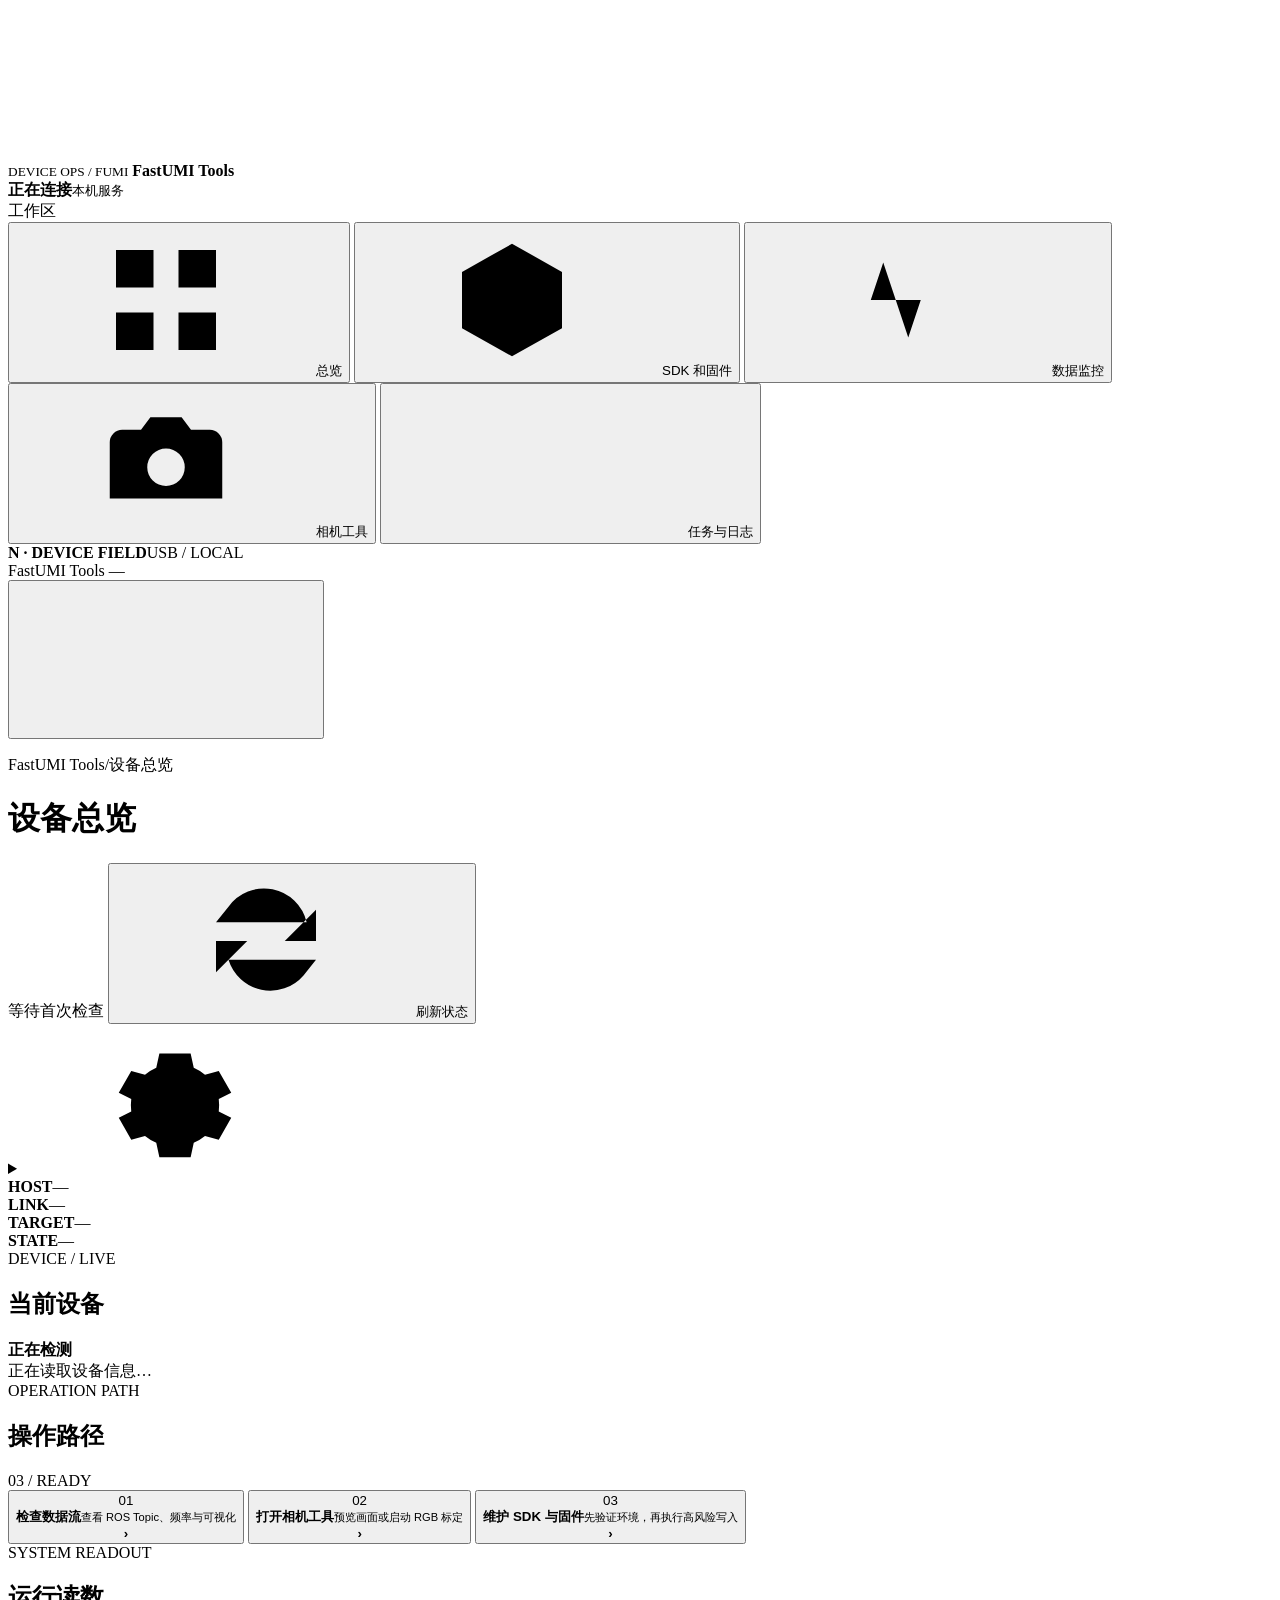
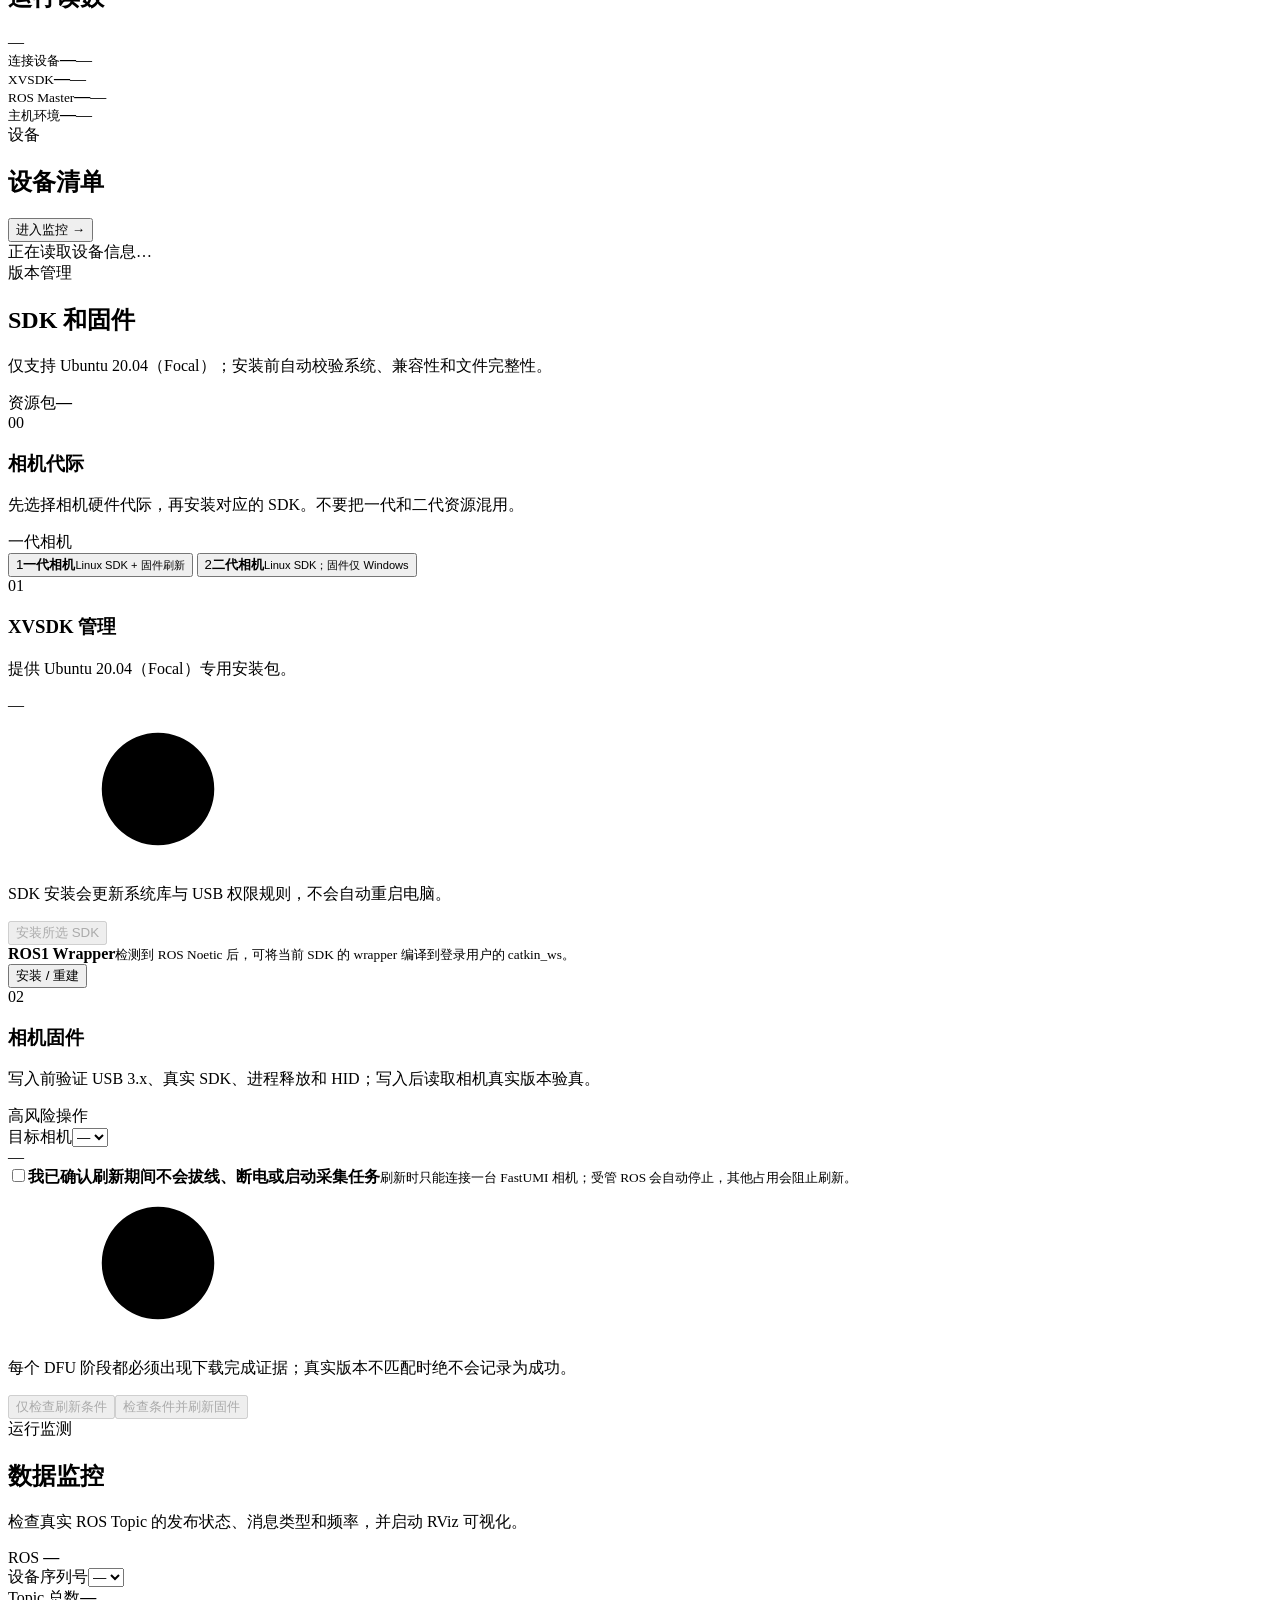
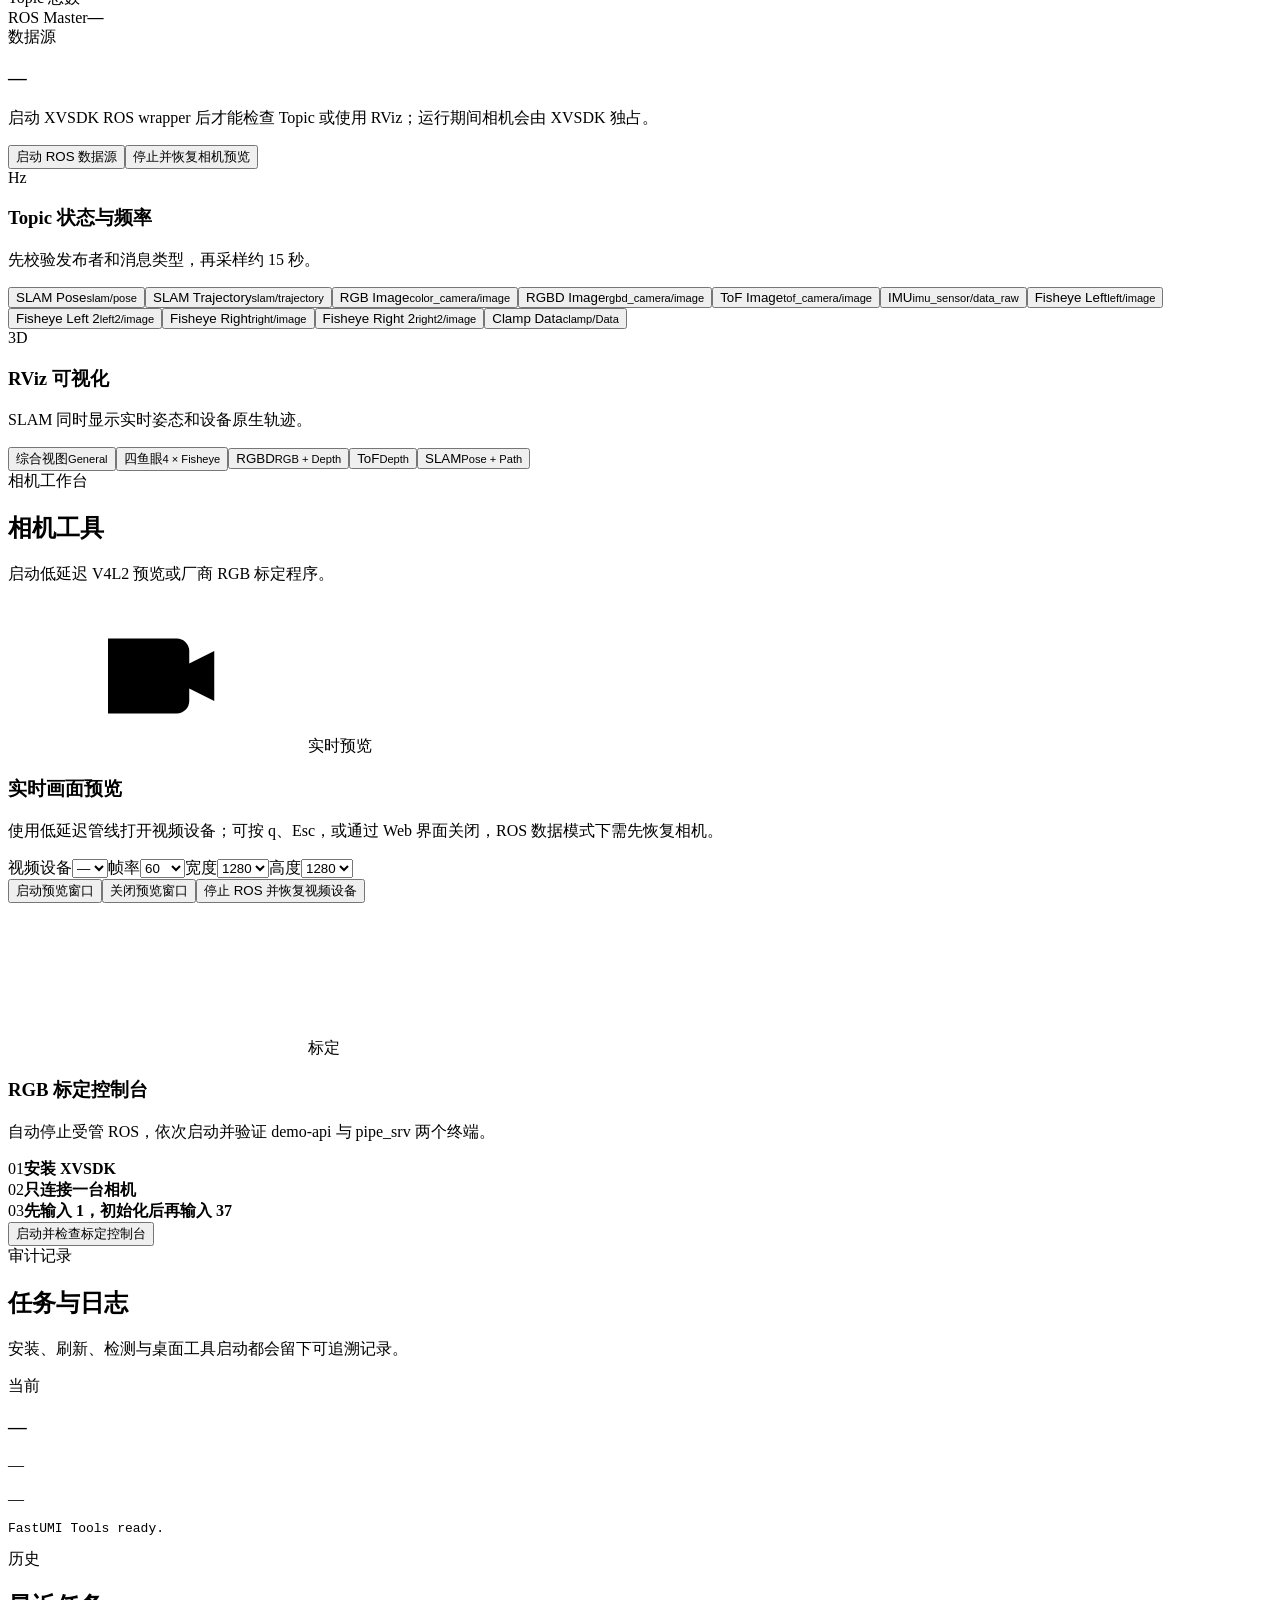
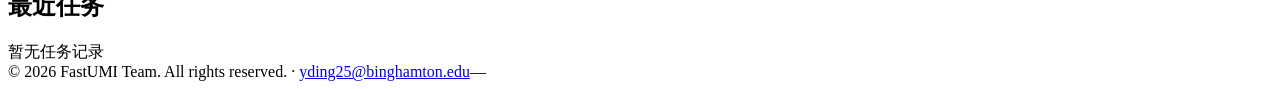
==== commit 0f1e34a6: "Release FastUMI Tools 0.2.3 UI" ====
--- a/app/static/index.html
+++ b/app/static/index.html
@@ -5,7 +5,6 @@
   <meta name="viewport" content="width=device-width,initial-scale=1">
   <meta name="color-scheme" content="light dark">
   <title>FastUMI Tools</title>
-  <link rel="icon" href="/favicon.svg" type="image/svg+xml">
   <link rel="stylesheet" href="/styles.css">
 </head>
 <body>
@@ -26,10 +25,12 @@
 
   <div class="app-shell">
     <aside class="sidebar" aria-label="FastUMI Tools">
-      <div class="brand">
-        <img src="/kuaimi-mark.svg" alt="" class="brand-mark">
-        <div class="brand-copy"><strong>FastUMI</strong><small>Tools</small></div>
+      <div class="product-plate">
+        <small>DEVICE OPS / FUMI</small>
+        <strong>FastUMI Tools</strong>
+        <div class="side-status" role="status"><span id="side-dot" class="pulse-dot warning"></span><div><strong id="side-status">正在连接</strong><small id="side-host">本机服务</small></div></div>
       </div>
+      <div class="nav-label" data-i18n="nav.workspace">工作区</div>
       <nav id="nav" aria-label="Primary navigation">
         <button class="nav-item active" data-view="overview" aria-current="page"><svg><use href="#icon-overview"/></svg><span data-i18n="nav.overview">总览</span></button>
         <button class="nav-item" data-view="resources"><svg><use href="#icon-package"/></svg><span data-i18n="nav.resources">SDK 和固件</span></button>
@@ -37,7 +38,8 @@
         <button class="nav-item" data-view="camera"><svg><use href="#icon-camera"/></svg><span data-i18n="nav.camera">相机工具</span></button>
         <button class="nav-item" data-view="activity"><svg><use href="#icon-activity"/></svg><span data-i18n="nav.activity">任务与日志</span><i id="task-dot" aria-hidden="true"></i></button>
       </nav>
-      <div class="side-status" role="status"><span id="side-dot" class="pulse-dot warning"></span><div><strong id="side-status">正在连接</strong><small id="side-host">本机服务</small></div></div>
+      <div class="side-spacer"></div>
+      <div class="north-index"><b>N · DEVICE FIELD</b><span id="side-coordinate">USB / LOCAL</span></div>
       <div class="side-version">FastUMI Tools <span id="side-version">—</span></div>
     </aside>
 
@@ -51,7 +53,7 @@
           <details id="settings-menu" class="settings-menu">
             <summary id="settings-toggle" class="icon-button" aria-label="设置"><svg><use href="#icon-settings"/></svg></summary>
             <div class="settings-popover">
-              <div class="settings-head"><div><strong data-i18n="settings.title">设置</strong><small data-i18n="settings.subtitle">界面偏好</small></div><span data-i18n="settings.preset">北辰蓝</span></div>
+              <div class="settings-head"><div><strong data-i18n="settings.title">设置</strong><small data-i18n="settings.subtitle">界面偏好</small></div></div>
               <div class="settings-group"><span data-i18n="settings.language">语言</span><div class="segmented" role="group" aria-label="语言"><button type="button" data-locale-option="zh-CN">简体中文</button><button type="button" data-locale-option="en">English</button></div></div>
               <div class="settings-group"><span data-i18n="settings.appearance">外观</span><div class="segmented three" role="group" aria-label="外观"><button type="button" data-theme-option="light" data-i18n="settings.light">浅色</button><button type="button" data-theme-option="dark" data-i18n="settings.dark">深色</button><button type="button" data-theme-option="system" data-i18n="settings.system">跟随系统</button></div></div>
               <div class="settings-legal"><strong>FastUMI Tools</strong><span>© 2026 FastUMI Team. All rights reserved.</span><a href="mailto:yding25@binghamton.edu">yding25@binghamton.edu</a></div>
@@ -62,24 +64,43 @@
 
       <div id="toast" class="toast hidden" role="status" aria-live="polite"></div>
 
+      <div class="connection-rail" aria-label="Connection status">
+        <div class="rail-point"><span class="rail-node success"></span><span class="rail-copy"><b>HOST</b><span id="rail-host">—</span></span></div>
+        <div class="rail-point"><span class="rail-node telemetry"></span><span class="rail-copy"><b>LINK</b><span id="rail-link">—</span></span></div>
+        <div class="rail-point"><span class="rail-node telemetry"></span><span class="rail-copy"><b>TARGET</b><span id="rail-target">—</span></span></div>
+        <div class="rail-point"><span id="rail-state-node" class="rail-node"></span><span class="rail-copy"><b>STATE</b><span id="rail-state">—</span></span></div>
+      </div>
+
       <section id="view-overview" class="view active">
-        <article class="hero panel">
-          <div class="hero-copy">
-            <div id="hero-badge" class="status-badge warning"><span></span><b data-i18n="status.checking">正在检测</b></div>
-            <h2 data-i18n-html="overview.hero">一处管理所有<br><em>FastUMI</em> 工具</h2>
-            <p data-i18n="overview.copy">设备连接、版本诊断、SDK 与固件、ROS 数据和相机工具，集中在一个本机控制台。</p>
-          </div>
-          <div class="hero-signal" aria-hidden="true"><span></span><span></span><span></span><svg><use href="#icon-device"/></svg></div>
-        </article>
-        <div class="metrics">
-          <article class="metric panel"><span class="metric-icon">USB</span><div><small data-i18n="metric.devices">连接设备</small><strong id="metric-devices">—</strong><p id="metric-usb">—</p></div></article>
-          <article class="metric panel"><span class="metric-icon">SDK</span><div><small>XVSDK</small><strong id="metric-sdk">—</strong><p id="metric-sdk-detail">—</p></div></article>
-          <article class="metric panel"><span class="metric-icon">ROS</span><div><small>ROS Master</small><strong id="metric-ros">—</strong><p id="metric-topics">—</p></div></article>
-          <article class="metric panel"><span class="metric-icon">SYS</span><div><small data-i18n="metric.host">主机环境</small><strong id="metric-os">—</strong><p id="metric-disk">—</p></div></article>
+        <div class="overview-grid">
+          <article class="panel selected-device-panel">
+            <div class="panel-titlebar"><div><span class="panel-kicker">DEVICE / LIVE</span><h2 data-i18n="overview.selected">当前设备</h2></div><div id="device-badge" class="status-badge warning"><span></span><b data-i18n="status.checking">正在检测</b></div></div>
+            <div id="device-grid" class="device-grid"><div class="empty skeleton" data-i18n="common.loading">正在读取设备信息…</div></div>
+          </article>
+
+          <aside class="panel operation-path">
+            <div class="panel-titlebar"><div><span class="panel-kicker">OPERATION PATH</span><h2 data-i18n="overview.path">操作路径</h2></div><span class="path-count">03 / READY</span></div>
+            <div class="operation-links">
+              <button type="button" data-go="monitor"><span>01</span><div><b data-i18n="overview.preview">检查数据流</b><small data-i18n="overview.previewCopy">查看 ROS Topic、频率与可视化</small></div><strong>›</strong></button>
+              <button type="button" data-go="camera"><span>02</span><div><b data-i18n="overview.cameraTools">打开相机工具</b><small data-i18n="overview.cameraToolsCopy">预览画面或启动 RGB 标定</small></div><strong>›</strong></button>
+              <button type="button" data-go="resources"><span>03</span><div><b data-i18n="overview.maintenance">维护 SDK 与固件</b><small data-i18n="overview.maintenanceCopy">先验证环境，再执行高风险写入</small></div><strong>›</strong></button>
+            </div>
+            <div id="warning-list" class="notice-list"></div>
+          </aside>
+
+          <article class="panel telemetry-summary">
+            <div class="panel-titlebar"><div><span class="panel-kicker">SYSTEM READOUT</span><h2 data-i18n="overview.readout">运行读数</h2></div><span id="last-checked-inline" class="readout-time">—</span></div>
+            <div class="telemetry-grid">
+              <div><small data-i18n="metric.devices">连接设备</small><strong id="metric-devices">—</strong><span id="metric-usb">—</span></div>
+              <div><small>XVSDK</small><strong id="metric-sdk">—</strong><span id="metric-sdk-detail">—</span></div>
+              <div><small>ROS Master</small><strong id="metric-ros">—</strong><span id="metric-topics">—</span></div>
+              <div><small data-i18n="metric.host">主机环境</small><strong id="metric-os">—</strong><span id="metric-disk">—</span></div>
+            </div>
+          </article>
         </div>
-        <div class="section-heading"><div><span data-i18n="section.hardware">设备</span><h2 data-i18n="overview.connected">已连接设备</h2></div><button class="text-button" type="button" data-go="monitor" data-i18n="overview.toMonitor">进入监控 →</button></div>
-        <div id="device-grid" class="device-grid"><div class="empty panel skeleton" data-i18n="common.loading">正在读取设备信息…</div></div>
-        <div id="warning-list" class="notice-list"></div>
+
+        <div class="section-heading"><div><span data-i18n="section.hardware">设备</span><h2 data-i18n="overview.inventory">设备清单</h2></div><button class="text-button" type="button" data-go="monitor" data-i18n="overview.toMonitor">进入监控 →</button></div>
+        <div id="device-inventory" class="device-inventory panel"><div class="empty" data-i18n="common.loading">正在读取设备信息…</div></div>
       </section>
 
       <section id="view-resources" class="view">
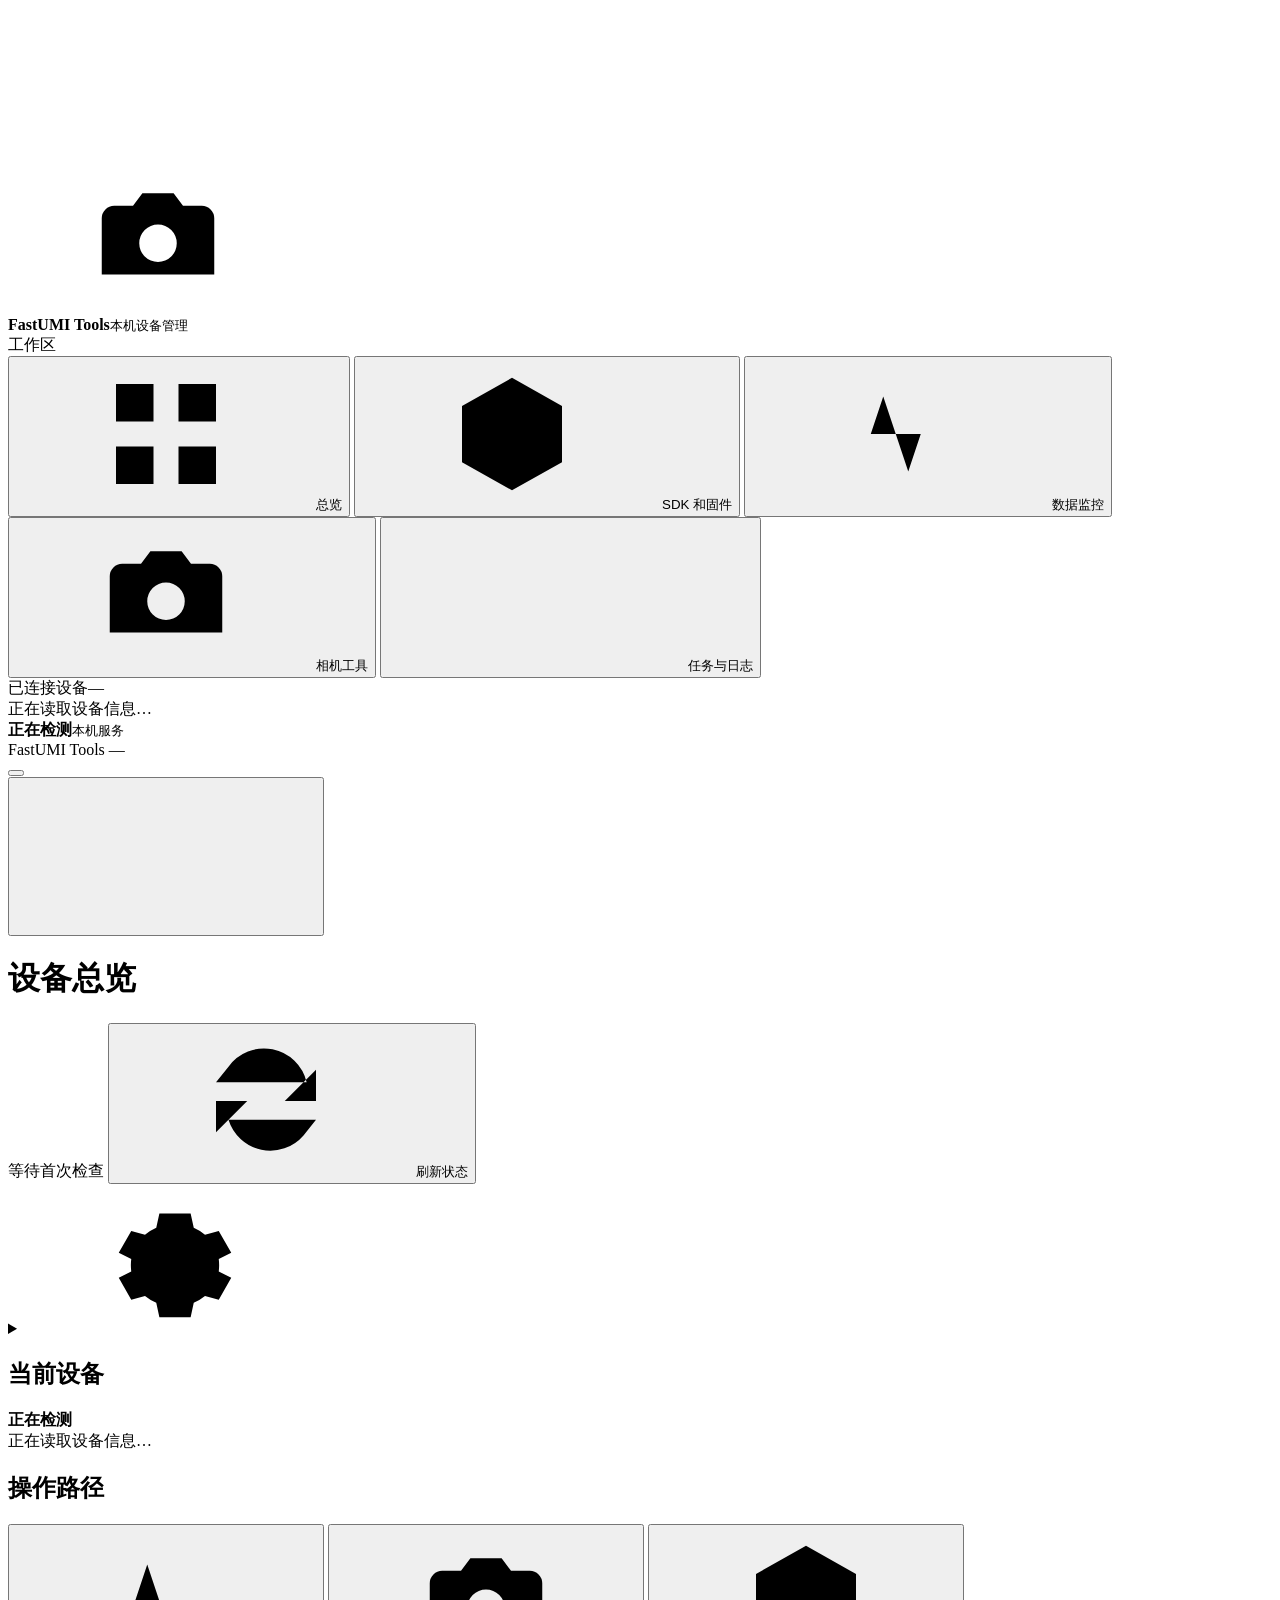
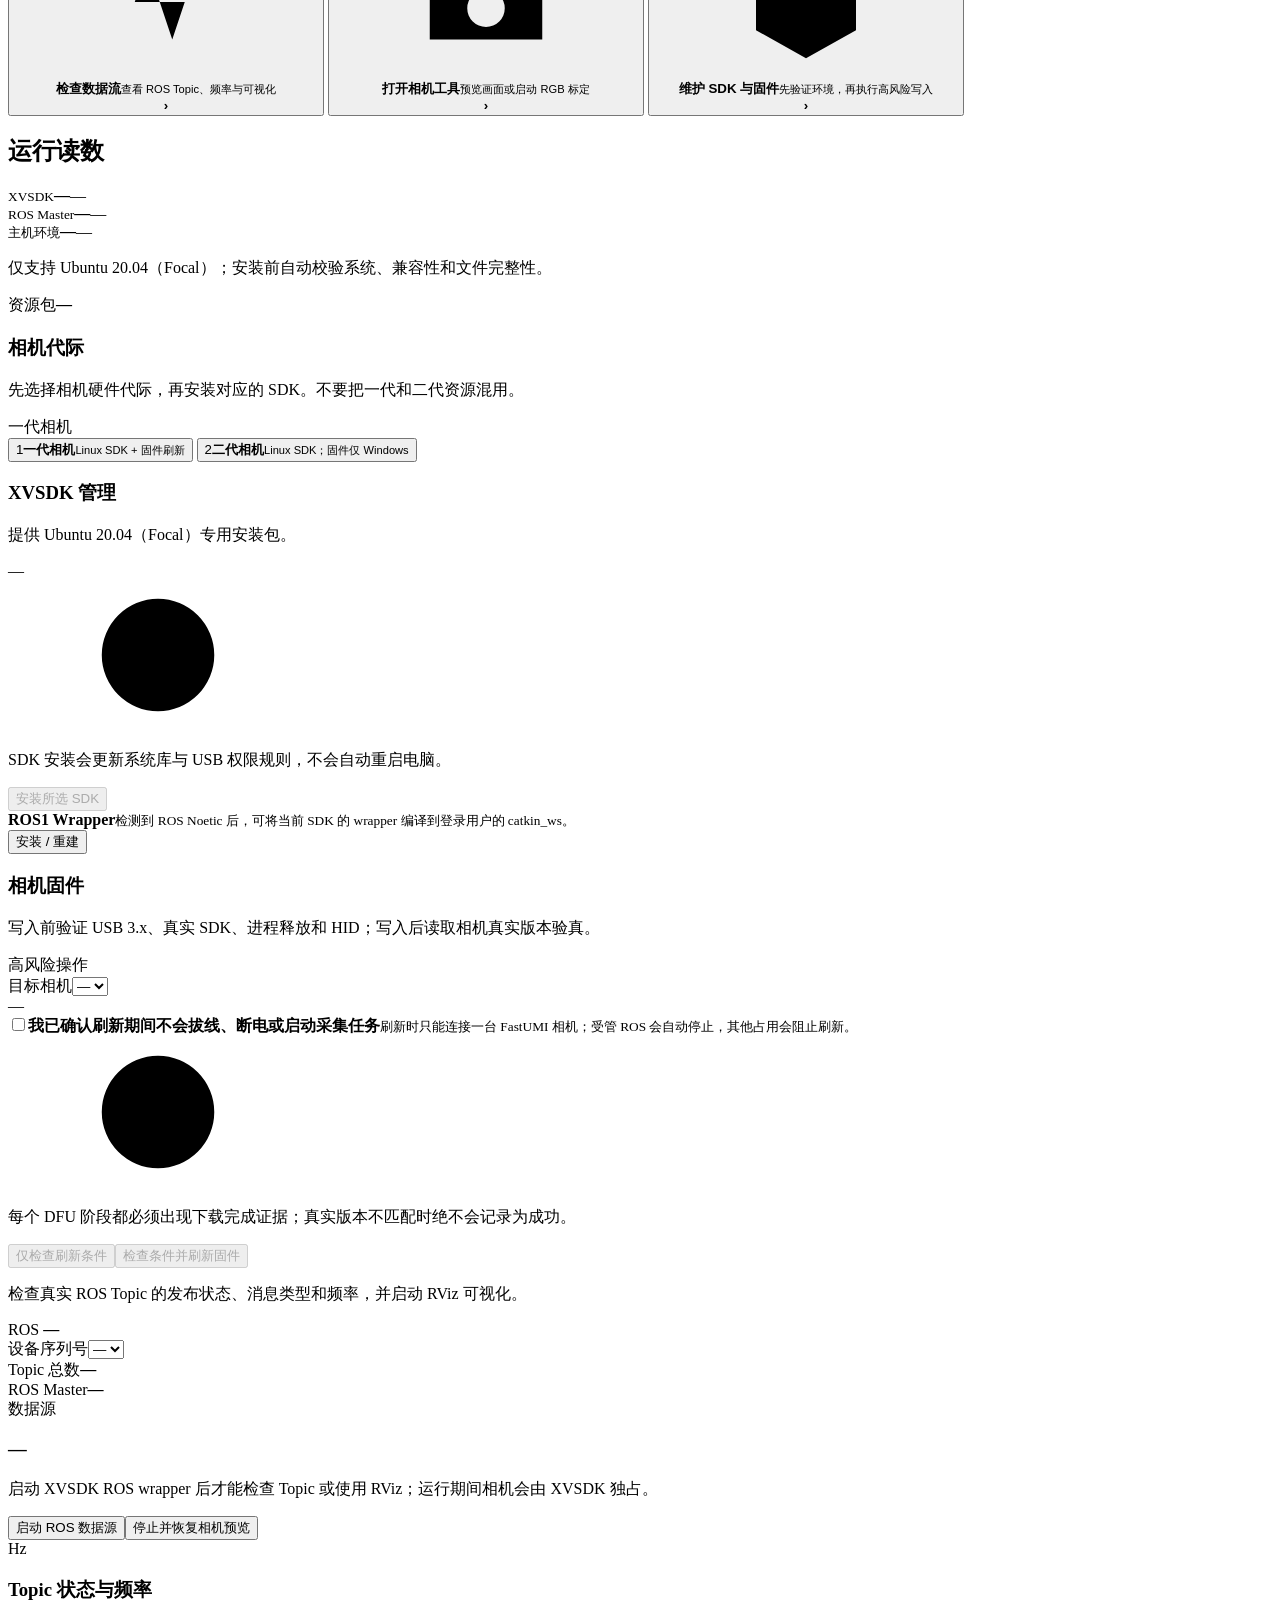
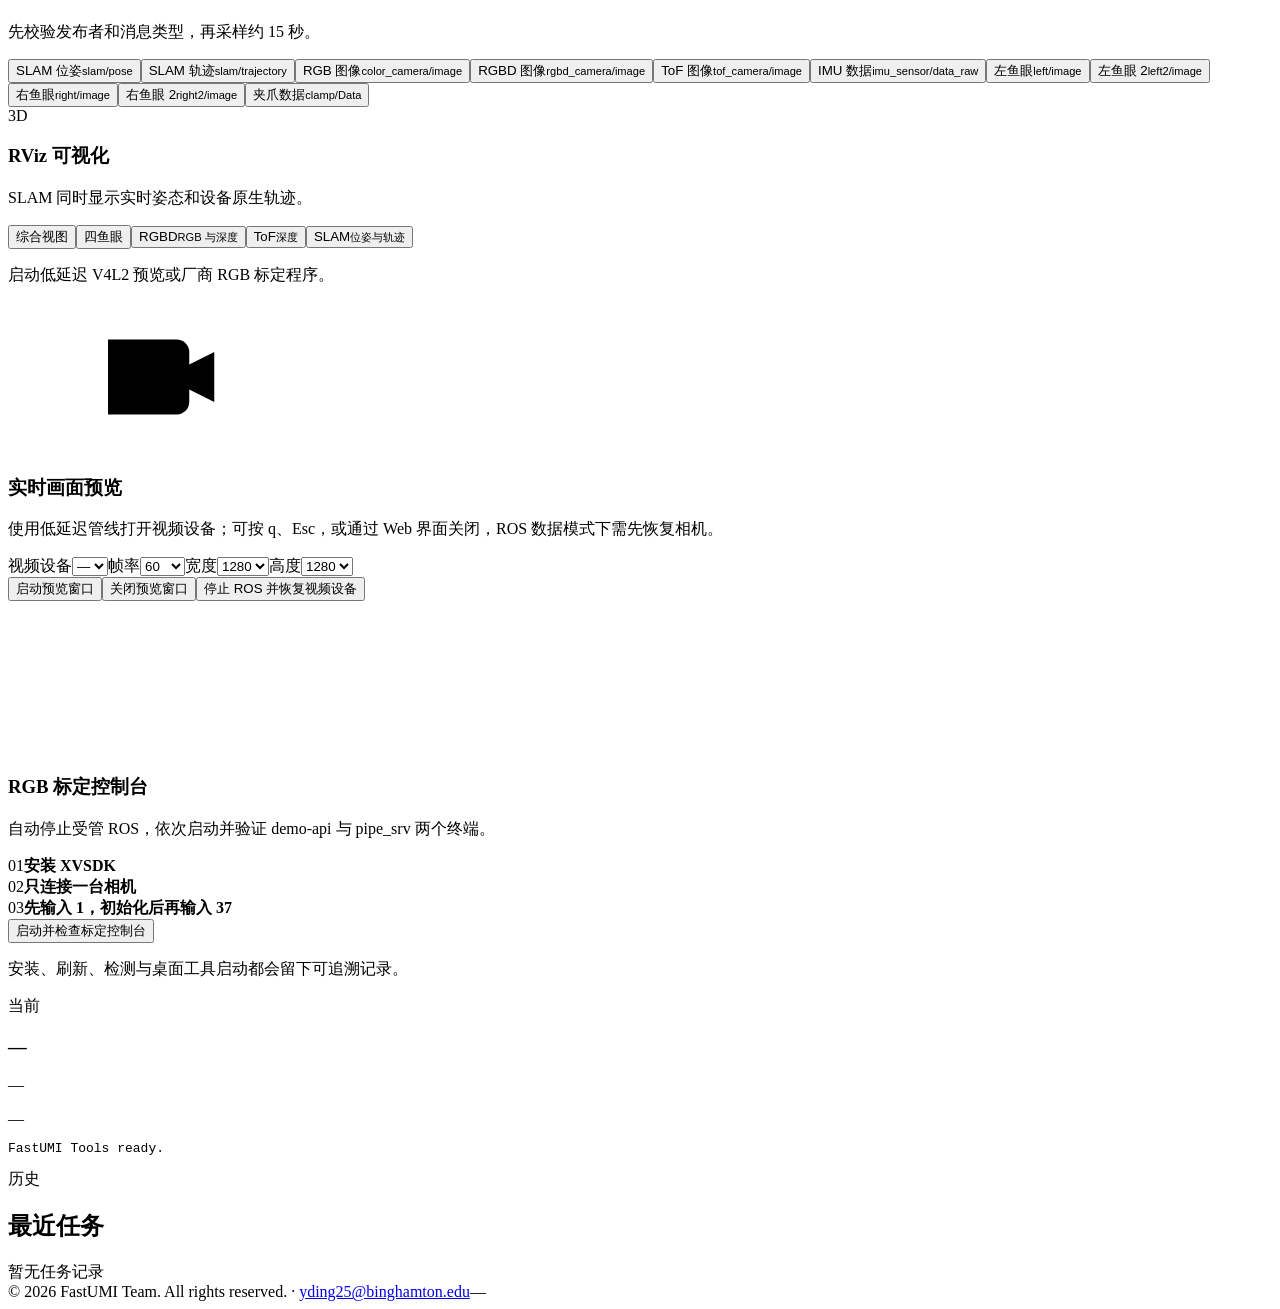
==== commit 147d8e4f: "Restyle FastUMI Tools with RackTop workspace UI" ====
--- a/app/static/index.html
+++ b/app/static/index.html
@@ -24,12 +24,8 @@
   </svg>
 
   <div class="app-shell">
-    <aside class="sidebar" aria-label="FastUMI Tools">
-      <div class="product-plate">
-        <small>DEVICE OPS / FUMI</small>
-        <strong>FastUMI Tools</strong>
-        <div class="side-status" role="status"><span id="side-dot" class="pulse-dot warning"></span><div><strong id="side-status">正在连接</strong><small id="side-host">本机服务</small></div></div>
-      </div>
+    <aside id="sidebar" class="sidebar" aria-label="FastUMI Tools">
+      <div class="product-plate"><div class="product-icon"><svg><use href="#icon-camera"/></svg></div><div><strong>FastUMI Tools</strong><small data-i18n="nav.subtitle">本机设备管理</small></div></div>
       <div class="nav-label" data-i18n="nav.workspace">工作区</div>
       <nav id="nav" aria-label="Primary navigation">
         <button class="nav-item active" data-view="overview" aria-current="page"><svg><use href="#icon-overview"/></svg><span data-i18n="nav.overview">总览</span></button>
@@ -38,17 +34,23 @@
         <button class="nav-item" data-view="camera"><svg><use href="#icon-camera"/></svg><span data-i18n="nav.camera">相机工具</span></button>
         <button class="nav-item" data-view="activity"><svg><use href="#icon-activity"/></svg><span data-i18n="nav.activity">任务与日志</span><i id="task-dot" aria-hidden="true"></i></button>
       </nav>
-      <div class="side-spacer"></div>
-      <div class="north-index"><b>N · DEVICE FIELD</b><span id="side-coordinate">USB / LOCAL</span></div>
-      <div class="side-version">FastUMI Tools <span id="side-version">—</span></div>
+      <section class="sidebar-devices" aria-labelledby="devices-heading">
+        <div class="nav-label devices-heading"><span id="devices-heading" data-i18n="overview.connected">已连接设备</span><span id="device-count">—</span></div>
+        <div id="device-list" class="device-list"><div class="sidebar-empty" data-i18n="common.loading">正在读取设备信息…</div></div>
+      </section>
+      <div class="sidebar-bottom">
+        <div class="side-status" role="status"><span id="side-dot" class="pulse-dot warning"></span><div><strong id="side-status" data-i18n="status.checking">正在检测</strong><small id="side-host" data-i18n="common.localService">本机服务</small></div></div>
+        <div class="side-version">FastUMI Tools <span id="side-version">—</span></div>
+      </div>
     </aside>
 
+    <button id="sidebar-backdrop" class="sidebar-backdrop" type="button" tabindex="-1" aria-hidden="true"></button>
     <main class="workspace">
       <header class="topbar">
-        <button id="menu-toggle" class="icon-button mobile-only" type="button" aria-label="打开导航"><svg><use href="#icon-menu"/></svg></button>
-        <div class="page-heading"><p><span>FastUMI Tools</span><span aria-hidden="true">/</span><span id="page-kicker">设备总览</span></p><h1 id="page-title">设备总览</h1></div>
+        <button id="menu-toggle" class="icon-button mobile-only" type="button" aria-label="打开导航" aria-controls="sidebar" aria-expanded="false"><svg><use href="#icon-menu"/></svg></button>
+        <div class="page-heading"><h1 id="page-title">设备总览</h1></div>
         <div class="top-actions">
-          <span id="last-checked" class="last-checked">等待首次检查</span>
+          <span id="last-checked" class="last-checked" data-i18n="common.firstCheck">等待首次检查</span>
           <button id="refresh" class="button secondary" type="button"><svg><use href="#icon-refresh"/></svg><span data-i18n="common.refresh">刷新状态</span></button>
           <details id="settings-menu" class="settings-menu">
             <summary id="settings-toggle" class="icon-button" aria-label="设置"><svg><use href="#icon-settings"/></svg></summary>
@@ -64,34 +66,26 @@
 
       <div id="toast" class="toast hidden" role="status" aria-live="polite"></div>
 
-      <div class="connection-rail" aria-label="Connection status">
-        <div class="rail-point"><span class="rail-node success"></span><span class="rail-copy"><b>HOST</b><span id="rail-host">—</span></span></div>
-        <div class="rail-point"><span class="rail-node telemetry"></span><span class="rail-copy"><b>LINK</b><span id="rail-link">—</span></span></div>
-        <div class="rail-point"><span class="rail-node telemetry"></span><span class="rail-copy"><b>TARGET</b><span id="rail-target">—</span></span></div>
-        <div class="rail-point"><span id="rail-state-node" class="rail-node"></span><span class="rail-copy"><b>STATE</b><span id="rail-state">—</span></span></div>
-      </div>
-
       <section id="view-overview" class="view active">
         <div class="overview-grid">
           <article class="panel selected-device-panel">
-            <div class="panel-titlebar"><div><span class="panel-kicker">DEVICE / LIVE</span><h2 data-i18n="overview.selected">当前设备</h2></div><div id="device-badge" class="status-badge warning"><span></span><b data-i18n="status.checking">正在检测</b></div></div>
+            <div class="panel-titlebar"><div><h2 data-i18n="overview.selected">当前设备</h2></div><div id="device-badge" class="status-badge warning"><span></span><b data-i18n="status.checking">正在检测</b></div></div>
             <div id="device-grid" class="device-grid"><div class="empty skeleton" data-i18n="common.loading">正在读取设备信息…</div></div>
           </article>
 
           <aside class="panel operation-path">
-            <div class="panel-titlebar"><div><span class="panel-kicker">OPERATION PATH</span><h2 data-i18n="overview.path">操作路径</h2></div><span class="path-count">03 / READY</span></div>
+            <div class="panel-titlebar"><div><h2 data-i18n="overview.path">操作路径</h2></div></div>
             <div class="operation-links">
-              <button type="button" data-go="monitor"><span>01</span><div><b data-i18n="overview.preview">检查数据流</b><small data-i18n="overview.previewCopy">查看 ROS Topic、频率与可视化</small></div><strong>›</strong></button>
-              <button type="button" data-go="camera"><span>02</span><div><b data-i18n="overview.cameraTools">打开相机工具</b><small data-i18n="overview.cameraToolsCopy">预览画面或启动 RGB 标定</small></div><strong>›</strong></button>
-              <button type="button" data-go="resources"><span>03</span><div><b data-i18n="overview.maintenance">维护 SDK 与固件</b><small data-i18n="overview.maintenanceCopy">先验证环境，再执行高风险写入</small></div><strong>›</strong></button>
+              <button type="button" data-go="monitor"><span class="shortcut-icon"><svg><use href="#icon-monitor"/></svg></span><div><b data-i18n="overview.preview">检查数据流</b><small data-i18n="overview.previewCopy">查看 ROS Topic、频率与可视化</small></div><strong>›</strong></button>
+              <button type="button" data-go="camera"><span class="shortcut-icon"><svg><use href="#icon-camera"/></svg></span><div><b data-i18n="overview.cameraTools">打开相机工具</b><small data-i18n="overview.cameraToolsCopy">预览画面或启动 RGB 标定</small></div><strong>›</strong></button>
+              <button type="button" data-go="resources"><span class="shortcut-icon"><svg><use href="#icon-package"/></svg></span><div><b data-i18n="overview.maintenance">维护 SDK 与固件</b><small data-i18n="overview.maintenanceCopy">先验证环境，再执行高风险写入</small></div><strong>›</strong></button>
             </div>
             <div id="warning-list" class="notice-list"></div>
           </aside>
 
           <article class="panel telemetry-summary">
-            <div class="panel-titlebar"><div><span class="panel-kicker">SYSTEM READOUT</span><h2 data-i18n="overview.readout">运行读数</h2></div><span id="last-checked-inline" class="readout-time">—</span></div>
+            <div class="panel-titlebar"><div><h2 data-i18n="overview.readout">运行读数</h2></div></div>
             <div class="telemetry-grid">
-              <div><small data-i18n="metric.devices">连接设备</small><strong id="metric-devices">—</strong><span id="metric-usb">—</span></div>
               <div><small>XVSDK</small><strong id="metric-sdk">—</strong><span id="metric-sdk-detail">—</span></div>
               <div><small>ROS Master</small><strong id="metric-ros">—</strong><span id="metric-topics">—</span></div>
               <div><small data-i18n="metric.host">主机环境</small><strong id="metric-os">—</strong><span id="metric-disk">—</span></div>
@@ -99,14 +93,12 @@
           </article>
         </div>
 
-        <div class="section-heading"><div><span data-i18n="section.hardware">设备</span><h2 data-i18n="overview.inventory">设备清单</h2></div><button class="text-button" type="button" data-go="monitor" data-i18n="overview.toMonitor">进入监控 →</button></div>
-        <div id="device-inventory" class="device-inventory panel"><div class="empty" data-i18n="common.loading">正在读取设备信息…</div></div>
       </section>
 
       <section id="view-resources" class="view">
-        <div class="page-intro"><div><span data-i18n="section.version">版本管理</span><h2 data-i18n="resources.title">SDK 和固件</h2><p data-i18n="resources.copy">仅支持 Ubuntu 20.04（Focal）；安装前自动校验系统、兼容性和文件完整性。</p></div><div class="catalog-chip"><span data-i18n="resources.catalog">资源包</span><strong id="catalog-version">—</strong></div></div>
+        <div class="page-intro"><div><p data-i18n="resources.copy">仅支持 Ubuntu 20.04（Focal）；安装前自动校验系统、兼容性和文件完整性。</p></div><div class="catalog-chip"><span data-i18n="resources.catalog">资源包</span><strong id="catalog-version">—</strong></div></div>
         <article class="panel generation-panel" aria-labelledby="generation-heading">
-          <div class="generation-intro"><div><span class="panel-index">00</span><div><h3 id="generation-heading" data-i18n="resources.generationTitle">相机代际</h3><p data-i18n="resources.generationCopy">先选择相机硬件代际，再安装对应的 SDK。不要把一代和二代资源混用。</p></div></div><span id="generation-current" class="generation-current">一代相机</span></div>
+          <div class="generation-intro"><div><div><h3 id="generation-heading" data-i18n="resources.generationTitle">相机代际</h3><p data-i18n="resources.generationCopy">先选择相机硬件代际，再安装对应的 SDK。不要把一代和二代资源混用。</p></div></div><span id="generation-current" class="generation-current">一代相机</span></div>
           <div class="generation-options" role="group" aria-labelledby="generation-heading">
             <button type="button" data-camera-generation="gen1" aria-pressed="true"><span class="generation-number">1</span><span><strong data-i18n="resources.gen1">一代相机</strong><small data-i18n="resources.gen1Copy">Linux SDK + 固件刷新</small></span></button>
             <button type="button" data-camera-generation="gen2" aria-pressed="false"><span class="generation-number">2</span><span><strong data-i18n="resources.gen2">二代相机</strong><small data-i18n="resources.gen2Copy">Linux SDK；固件仅 Windows</small></span></button>
@@ -114,13 +106,13 @@
         </article>
         <div id="gen2-sdk-note" class="generation-notice" role="note" hidden><svg><use href="#icon-info"/></svg><p data-i18n="resources.gen2Notice">当前为二代相机模式：FastUMI Tools 只安装 Linux SDK，不执行固件刷新。二代固件请使用 Windows 升级工具。</p></div>
         <article class="panel resource-panel">
-          <div class="panel-head"><div><span class="panel-index">01</span><div><h3 data-i18n="resources.sdk">XVSDK 管理</h3><p data-i18n="resources.sdkCopy">提供 Ubuntu 20.04（Focal）专用安装包。</p></div></div><div id="current-sdk-chip" class="current-chip">—</div></div>
+          <div class="panel-head"><div><div><h3 data-i18n="resources.sdk">XVSDK 管理</h3><p data-i18n="resources.sdkCopy">提供 Ubuntu 20.04（Focal）专用安装包。</p></div></div><div id="current-sdk-chip" class="current-chip">—</div></div>
           <div id="sdk-options" class="version-options"><div class="skeleton-block"></div></div>
           <div class="action-row"><div class="action-note"><svg><use href="#icon-info"/></svg><p data-i18n="resources.sdkNote">SDK 安装会更新系统库与 USB 权限规则，不会自动重启电脑。</p></div><button id="install-sdk" class="button primary" type="button" disabled data-i18n="resources.installSdk">安装所选 SDK</button></div>
           <div class="sub-action"><div><strong>ROS1 Wrapper</strong><small data-i18n="resources.rosCopy">检测到 ROS Noetic 后，可将当前 SDK 的 wrapper 编译到登录用户的 catkin_ws。</small></div><button id="install-ros" class="button secondary" type="button" data-i18n="resources.installRos">安装 / 重建</button></div>
         </article>
         <article id="firmware-panel" class="panel resource-panel">
-          <div class="panel-head"><div><span class="panel-index">02</span><div><h3 data-i18n="resources.firmware">相机固件</h3><p data-i18n="resources.firmwareCopy">写入前验证 USB 3.x、真实 SDK、进程释放和 HID；写入后读取相机真实版本验真。</p></div></div><div class="danger-chip" data-i18n="resources.risk">高风险操作</div></div>
+          <div class="panel-head"><div><div><h3 data-i18n="resources.firmware">相机固件</h3><p data-i18n="resources.firmwareCopy">写入前验证 USB 3.x、真实 SDK、进程释放和 HID；写入后读取相机真实版本验真。</p></div></div><div class="danger-chip" data-i18n="resources.risk">高风险操作</div></div>
           <div id="firmware-options" class="version-options"><div class="skeleton-block"></div></div>
           <div class="firmware-target"><label><span data-i18n="resources.target">目标相机</span><select id="firmware-device"><option value="">—</option></select></label><div id="firmware-compat" class="compat-line"><span class="compat-dot"></span><span>—</span></div></div>
           <label class="safety-check"><input id="firmware-ack" type="checkbox"><span><strong data-i18n="resources.ack">我已确认刷新期间不会拔线、断电或启动采集任务</strong><small data-i18n="resources.ackCopy">刷新时只能连接一台 FastUMI 相机；受管 ROS 会自动停止，其他占用会阻止刷新。</small></span></label>
@@ -129,34 +121,34 @@
       </section>
 
       <section id="view-monitor" class="view">
-        <div class="page-intro"><div><span data-i18n="section.observability">运行监测</span><h2 data-i18n="monitor.title">数据监控</h2><p data-i18n="monitor.copy">检查真实 ROS Topic 的发布状态、消息类型和频率，并启动 RViz 可视化。</p></div><div id="ros-state-chip" class="catalog-chip">ROS <strong>—</strong></div></div>
+        <div class="page-intro"><div><p data-i18n="monitor.copy">检查真实 ROS Topic 的发布状态、消息类型和频率，并启动 RViz 可视化。</p></div><div id="ros-state-chip" class="catalog-chip">ROS <strong>—</strong></div></div>
         <article class="panel control-strip"><label><span data-i18n="monitor.serial">设备序列号</span><select id="monitor-device"><option value="">—</option></select></label><div><span data-i18n="monitor.count">Topic 总数</span><strong id="monitor-topic-count">—</strong></div><div><span>ROS Master</span><strong id="monitor-master">—</strong></div></article>
         <article class="panel mode-switch"><div><span data-i18n="monitor.sourceLabel">数据源</span><h3 id="ros-source-title">—</h3><p data-i18n="monitor.sourceCopy">启动 XVSDK ROS wrapper 后才能检查 Topic 或使用 RViz；运行期间相机会由 XVSDK 独占。</p></div><div class="mode-actions"><button id="start-ros-driver" class="button primary" type="button" data-i18n="monitor.start">启动 ROS 数据源</button><button id="stop-ros-driver" class="button secondary" type="button" data-i18n="monitor.stop">停止并恢复相机预览</button></div></article>
         <div class="two-column">
           <article class="panel tool-panel"><div class="tool-head"><div class="tool-icon">Hz</div><div><h3 data-i18n="monitor.topicCheck">Topic 状态与频率</h3><p data-i18n="monitor.topicCopy">先校验发布者和消息类型，再采样约 15 秒。</p></div></div><div id="topic-tools" class="tool-grid">
-            <button type="button" data-topic="slam-pose">SLAM Pose<small>slam/pose</small></button><button type="button" data-topic="slam-trajectory">SLAM Trajectory<small>slam/trajectory</small></button><button type="button" data-topic="rgb">RGB Image<small>color_camera/image</small></button><button type="button" data-topic="rgbd">RGBD Image<small>rgbd_camera/image</small></button><button type="button" data-topic="tof">ToF Image<small>tof_camera/image</small></button><button type="button" data-topic="imu">IMU<small>imu_sensor/data_raw</small></button><button type="button" data-topic="fisheye-left">Fisheye Left<small>left/image</small></button><button type="button" data-topic="fisheye-left2">Fisheye Left 2<small>left2/image</small></button><button type="button" data-topic="fisheye-right">Fisheye Right<small>right/image</small></button><button type="button" data-topic="fisheye-right2">Fisheye Right 2<small>right2/image</small></button><button type="button" data-topic="clamp">Clamp Data<small>clamp/Data</small></button>
+            <button type="button" data-topic="slam-pose"><span data-i18n="topic.slam-pose">SLAM 位姿</span><small>slam/pose</small></button><button type="button" data-topic="slam-trajectory"><span data-i18n="topic.slam-trajectory">SLAM 轨迹</span><small>slam/trajectory</small></button><button type="button" data-topic="rgb"><span data-i18n="topic.rgb">RGB 图像</span><small>color_camera/image</small></button><button type="button" data-topic="rgbd"><span data-i18n="topic.rgbd">RGBD 图像</span><small>rgbd_camera/image</small></button><button type="button" data-topic="tof"><span data-i18n="topic.tof">ToF 图像</span><small>tof_camera/image</small></button><button type="button" data-topic="imu"><span data-i18n="topic.imu">IMU 数据</span><small>imu_sensor/data_raw</small></button><button type="button" data-topic="fisheye-left"><span data-i18n="topic.fisheye-left">左鱼眼</span><small>left/image</small></button><button type="button" data-topic="fisheye-left2"><span data-i18n="topic.fisheye-left2">左鱼眼 2</span><small>left2/image</small></button><button type="button" data-topic="fisheye-right"><span data-i18n="topic.fisheye-right">右鱼眼</span><small>right/image</small></button><button type="button" data-topic="fisheye-right2"><span data-i18n="topic.fisheye-right2">右鱼眼 2</span><small>right2/image</small></button><button type="button" data-topic="clamp"><span data-i18n="topic.clamp">夹爪数据</span><small>clamp/Data</small></button>
           </div></article>
-          <article class="panel tool-panel"><div class="tool-head"><div class="tool-icon">3D</div><div><h3 data-i18n="monitor.rviz">RViz 可视化</h3><p data-i18n="monitor.rvizCopy">SLAM 同时显示实时姿态和设备原生轨迹。</p></div></div><div id="rviz-tools" class="tool-grid"><button type="button" data-rviz="overview"><span data-i18n="monitor.general">综合视图</span><small>General</small></button><button type="button" data-rviz="four-fisheyes"><span data-i18n="monitor.fourFish">四鱼眼</span><small>4 × Fisheye</small></button><button type="button" data-rviz="rgbd">RGBD<small>RGB + Depth</small></button><button type="button" data-rviz="tof">ToF<small>Depth</small></button><button type="button" data-rviz="slam">SLAM<small>Pose + Path</small></button></div></article>
+          <article class="panel tool-panel"><div class="tool-head"><div class="tool-icon">3D</div><div><h3 data-i18n="monitor.rviz">RViz 可视化</h3><p data-i18n="monitor.rvizCopy">SLAM 同时显示实时姿态和设备原生轨迹。</p></div></div><div id="rviz-tools" class="tool-grid"><button type="button" data-rviz="overview"><span data-i18n="monitor.general">综合视图</span></button><button type="button" data-rviz="four-fisheyes"><span data-i18n="monitor.fourFish">四鱼眼</span></button><button type="button" data-rviz="rgbd">RGBD<small data-i18n="monitor.rgbDepth">RGB 与深度</small></button><button type="button" data-rviz="tof">ToF<small data-i18n="monitor.depth">深度</small></button><button type="button" data-rviz="slam">SLAM<small data-i18n="monitor.posePath">位姿与轨迹</small></button></div></article>
         </div>
       </section>
 
       <section id="view-camera" class="view">
-        <div class="page-intro"><div><span data-i18n="section.camera">相机工作台</span><h2 data-i18n="camera.title">相机工具</h2><p data-i18n="camera.copy">启动低延迟 V4L2 预览或厂商 RGB 标定程序。</p></div></div>
+        <div class="page-intro"><div><p data-i18n="camera.copy">启动低延迟 V4L2 预览或厂商 RGB 标定程序。</p></div></div>
         <div class="two-column camera-columns">
-          <article class="panel camera-card"><div class="camera-art"><svg><use href="#icon-video"/></svg><span data-i18n="camera.previewState">实时预览</span></div><div class="camera-content"><h3 data-i18n="camera.preview">实时画面预览</h3><p data-i18n="camera.previewCopy">使用低延迟管线打开视频设备；可按 q、Esc，或通过 Web 界面关闭，ROS 数据模式下需先恢复相机。</p><div class="form-grid"><label><span data-i18n="camera.device">视频设备</span><select id="video-device"><option value="">—</option></select></label><label><span data-i18n="camera.fps">帧率</span><select id="video-fps"><option>60</option><option>100</option><option>30</option></select></label><label><span data-i18n="camera.width">宽度</span><select id="video-width"><option>1280</option><option>1920</option><option>640</option></select></label><label><span data-i18n="camera.height">高度</span><select id="video-height"><option>1280</option><option>1080</option><option>720</option><option>480</option></select></label></div><div class="stacked-actions"><button id="start-preview" class="button primary wide" type="button" data-i18n="camera.startPreview">启动预览窗口</button><button id="stop-preview" class="button secondary wide" type="button" data-i18n="camera.stopPreview">关闭预览窗口</button><button id="restore-camera" class="button secondary wide" type="button" data-i18n="camera.restore">停止 ROS 并恢复视频设备</button></div></div></article>
-          <article class="panel camera-card"><div class="camera-art"><svg><use href="#icon-calibration"/></svg><span data-i18n="camera.calibrationState">标定</span></div><div class="camera-content"><h3 data-i18n="camera.calibration">RGB 标定控制台</h3><p data-i18n="camera.calibrationCopy">自动停止受管 ROS，依次启动并验证 demo-api 与 pipe_srv 两个终端。</p><div class="requirements"><div><span>01</span><b data-i18n="camera.reqSdk">安装 XVSDK</b></div><div><span>02</span><b data-i18n="camera.reqOne">只连接一台相机</b></div><div><span>03</span><b data-i18n="camera.reqCommand">先输入 1，初始化后再输入 37</b></div></div><button id="start-calibration" class="button secondary wide" type="button" data-i18n="camera.startCalibration">启动并检查标定控制台</button></div></article>
+          <article class="panel camera-card"><div class="camera-art" aria-hidden="true"><svg><use href="#icon-video"/></svg></div><div class="camera-content"><h3 data-i18n="camera.preview">实时画面预览</h3><p data-i18n="camera.previewCopy">使用低延迟管线打开视频设备；可按 q、Esc，或通过 Web 界面关闭，ROS 数据模式下需先恢复相机。</p><div class="form-grid"><label><span data-i18n="camera.device">视频设备</span><select id="video-device"><option value="">—</option></select></label><label><span data-i18n="camera.fps">帧率</span><select id="video-fps"><option>60</option><option>100</option><option>30</option></select></label><label><span data-i18n="camera.width">宽度</span><select id="video-width"><option>1280</option><option>1920</option><option>640</option></select></label><label><span data-i18n="camera.height">高度</span><select id="video-height"><option>1280</option><option>1080</option><option>720</option><option>480</option></select></label></div><div class="stacked-actions"><button id="start-preview" class="button primary wide" type="button" data-i18n="camera.startPreview">启动预览窗口</button><button id="stop-preview" class="button secondary wide" type="button" data-i18n="camera.stopPreview">关闭预览窗口</button><button id="restore-camera" class="button secondary wide" type="button" data-i18n="camera.restore">停止 ROS 并恢复视频设备</button></div></div></article>
+          <article class="panel camera-card"><div class="camera-art" aria-hidden="true"><svg><use href="#icon-calibration"/></svg></div><div class="camera-content"><h3 data-i18n="camera.calibration">RGB 标定控制台</h3><p data-i18n="camera.calibrationCopy">自动停止受管 ROS，依次启动并验证 demo-api 与 pipe_srv 两个终端。</p><div class="requirements"><div><span>01</span><b data-i18n="camera.reqSdk">安装 XVSDK</b></div><div><span>02</span><b data-i18n="camera.reqOne">只连接一台相机</b></div><div><span>03</span><b data-i18n="camera.reqCommand">先输入 1，初始化后再输入 37</b></div></div><button id="start-calibration" class="button secondary wide" type="button" data-i18n="camera.startCalibration">启动并检查标定控制台</button></div></article>
         </div>
       </section>
 
       <section id="view-activity" class="view">
-        <div class="page-intro"><div><span data-i18n="section.audit">审计记录</span><h2 data-i18n="activity.title">任务与日志</h2><p data-i18n="activity.copy">安装、刷新、检测与桌面工具启动都会留下可追溯记录。</p></div></div>
-        <article class="panel operation-panel"><div class="panel-head"><div><span class="panel-index" data-i18n="activity.current">当前</span><div><h3 id="operation-title">—</h3><p id="operation-meta">—</p></div></div><div id="operation-status" class="current-chip">—</div></div><pre id="operation-log" class="terminal">FastUMI Tools ready.</pre></article>
+        <div class="page-intro"><div><p data-i18n="activity.copy">安装、刷新、检测与桌面工具启动都会留下可追溯记录。</p></div></div>
+        <article class="panel operation-panel"><div class="panel-head"><div><span class="panel-index" data-i18n="activity.current">当前</span><div><h3 id="operation-title">—</h3><p id="operation-meta">—</p></div></div><div id="operation-status" class="current-chip">—</div></div><pre tabindex="0" id="operation-log" class="terminal">FastUMI Tools ready.</pre></article>
         <div class="section-heading"><div><span data-i18n="section.history">历史</span><h2 data-i18n="activity.history">最近任务</h2></div></div><div id="history-list" class="history-list"><div class="empty panel" data-i18n="activity.empty">暂无任务记录</div></div>
       </section>
       <footer><span>© 2026 FastUMI Team. All rights reserved. · <a href="mailto:yding25@binghamton.edu">yding25@binghamton.edu</a></span><span id="footer-meta">—</span></footer>
     </main>
   </div>
-  <dialog id="confirm-dialog" class="confirm-dialog"><div class="dialog-mark"><svg><use href="#icon-info"/></svg></div><h2 id="dialog-title">—</h2><p id="dialog-copy"></p><div id="dialog-summary" class="dialog-summary"></div><div class="dialog-actions"><button id="dialog-cancel" class="button secondary" type="button" data-i18n="common.cancel">取消</button><button id="dialog-confirm" class="button danger" type="button">—</button></div></dialog>
+  <dialog id="confirm-dialog" class="confirm-dialog" aria-labelledby="dialog-title" aria-describedby="dialog-copy"><div class="dialog-mark"><svg><use href="#icon-info"/></svg></div><h2 id="dialog-title">—</h2><p id="dialog-copy"></p><div id="dialog-summary" class="dialog-summary"></div><div class="dialog-actions"><button id="dialog-cancel" class="button secondary" type="button" data-i18n="common.cancel">取消</button><button id="dialog-confirm" class="button danger" type="button">—</button></div></dialog>
   <script src="/app.js"></script>
 </body>
 </html>
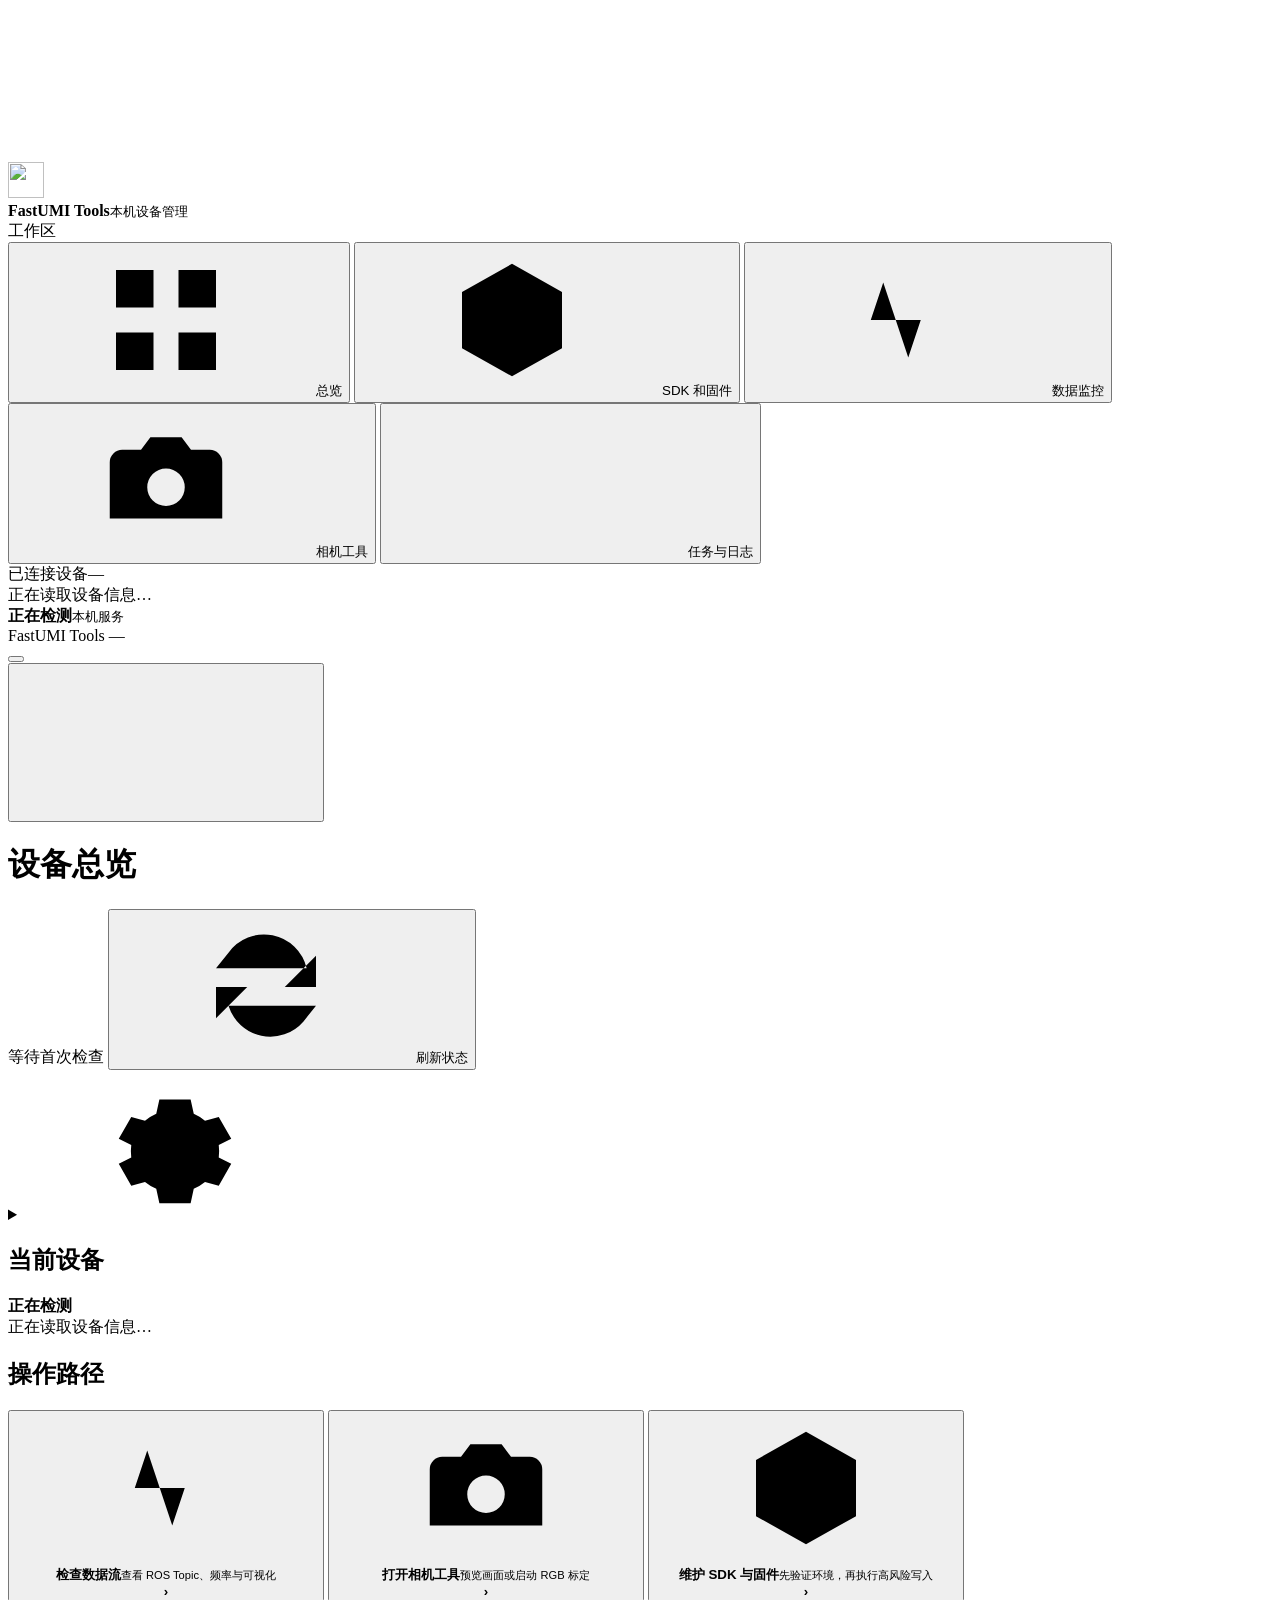
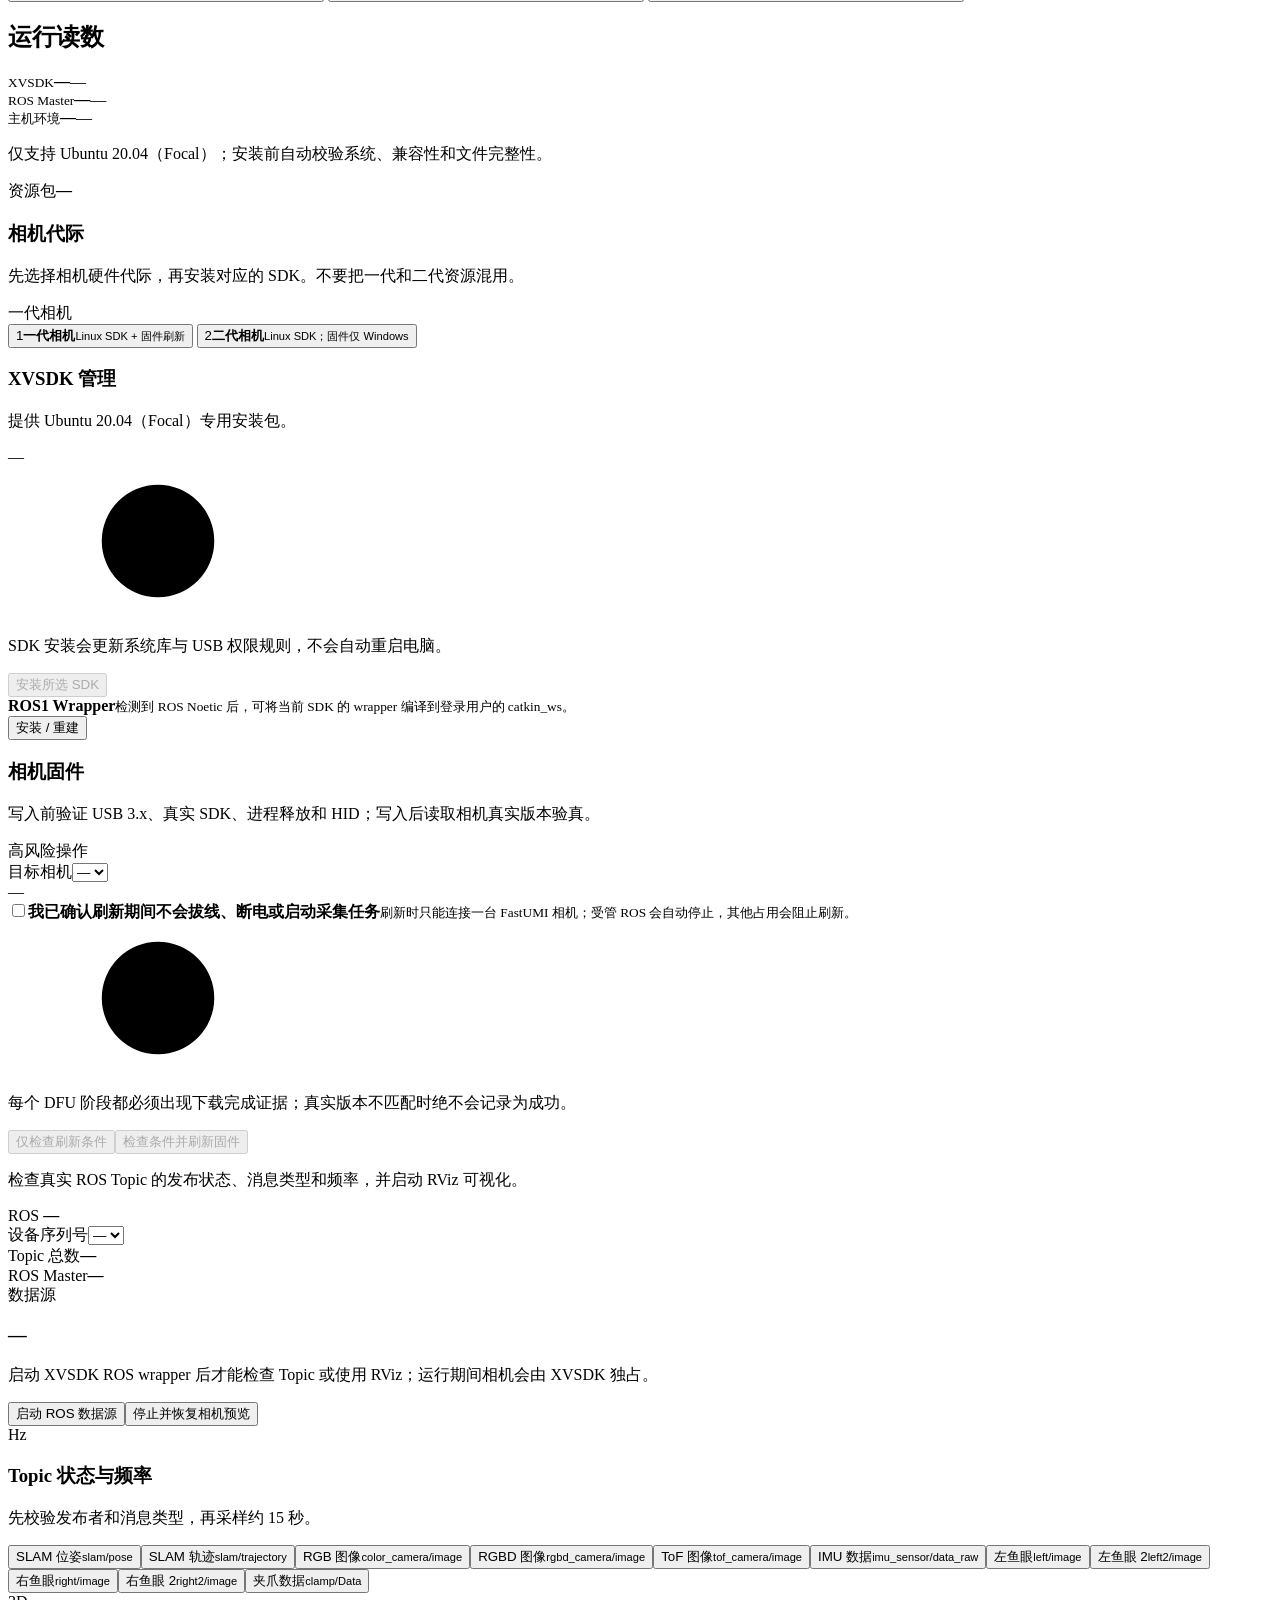
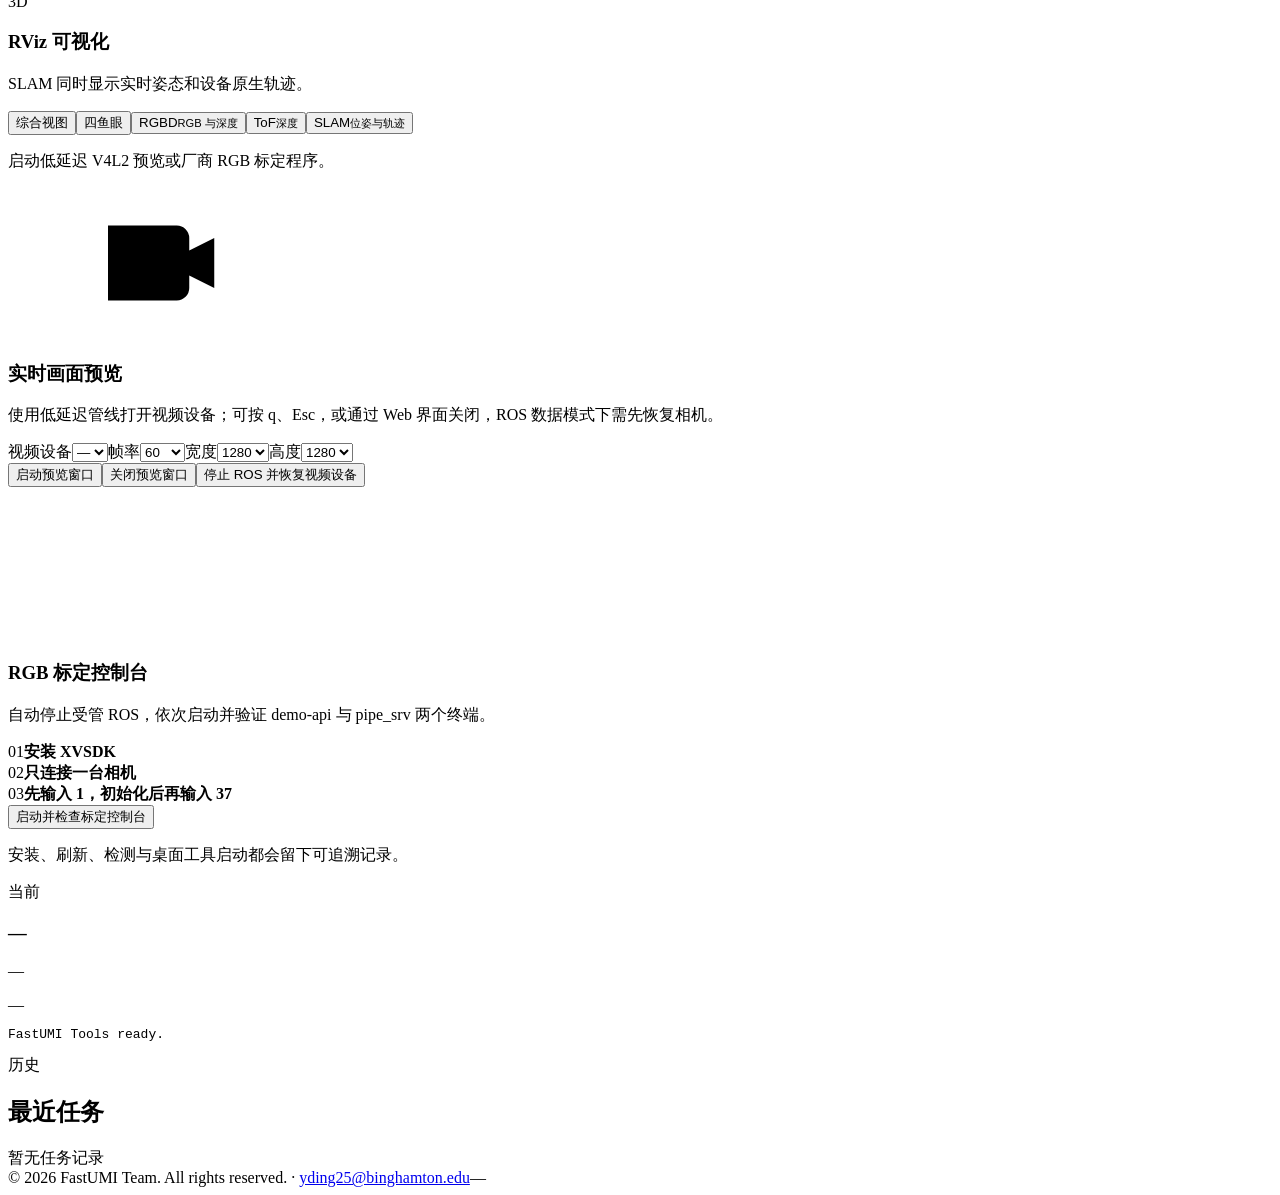
==== commit ecd7d705: "Integrate unified application logo and package version 0.2.5" ====
--- a/app/static/index.html
+++ b/app/static/index.html
@@ -5,6 +5,9 @@
   <meta name="viewport" content="width=device-width,initial-scale=1">
   <meta name="color-scheme" content="light dark">
   <title>FastUMI Tools</title>
+  <link rel="icon" type="image/svg+xml" href="/icons/fastumi-tools.svg?v=0.2.5">
+  <link rel="icon" type="image/png" sizes="32x32" href="/icons/fastumi-tools-32.png?v=0.2.5">
+  <link rel="apple-touch-icon" sizes="128x128" href="/icons/fastumi-tools-128.png?v=0.2.5">
   <link rel="stylesheet" href="/styles.css">
 </head>
 <body>
@@ -25,7 +28,7 @@
 
   <div class="app-shell">
     <aside id="sidebar" class="sidebar" aria-label="FastUMI Tools">
-      <div class="product-plate"><div class="product-icon"><svg><use href="#icon-camera"/></svg></div><div><strong>FastUMI Tools</strong><small data-i18n="nav.subtitle">本机设备管理</small></div></div>
+      <div class="product-plate"><img class="product-icon" src="/icons/fastumi-tools.svg?v=0.2.5" width="36" height="36" alt=""><div><strong>FastUMI Tools</strong><small data-i18n="nav.subtitle">本机设备管理</small></div></div>
       <div class="nav-label" data-i18n="nav.workspace">工作区</div>
       <nav id="nav" aria-label="Primary navigation">
         <button class="nav-item active" data-view="overview" aria-current="page"><svg><use href="#icon-overview"/></svg><span data-i18n="nav.overview">总览</span></button>
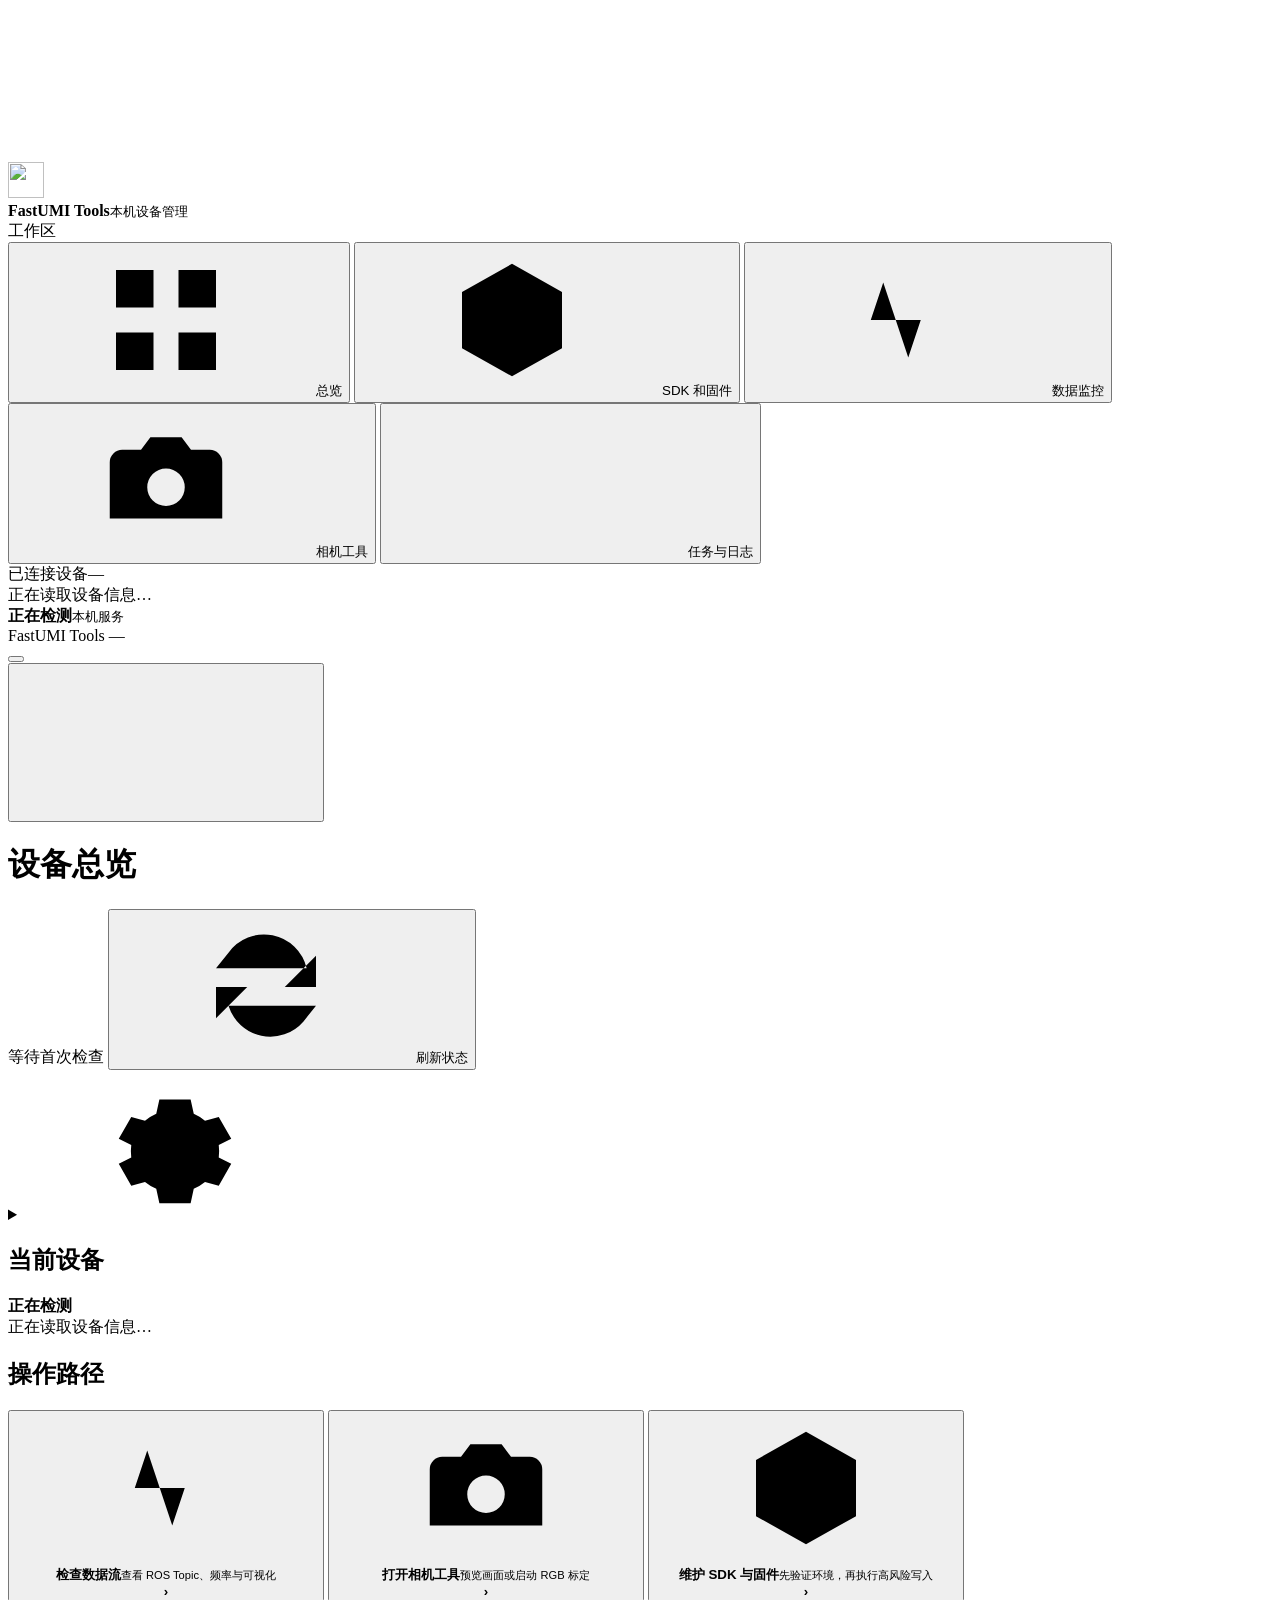
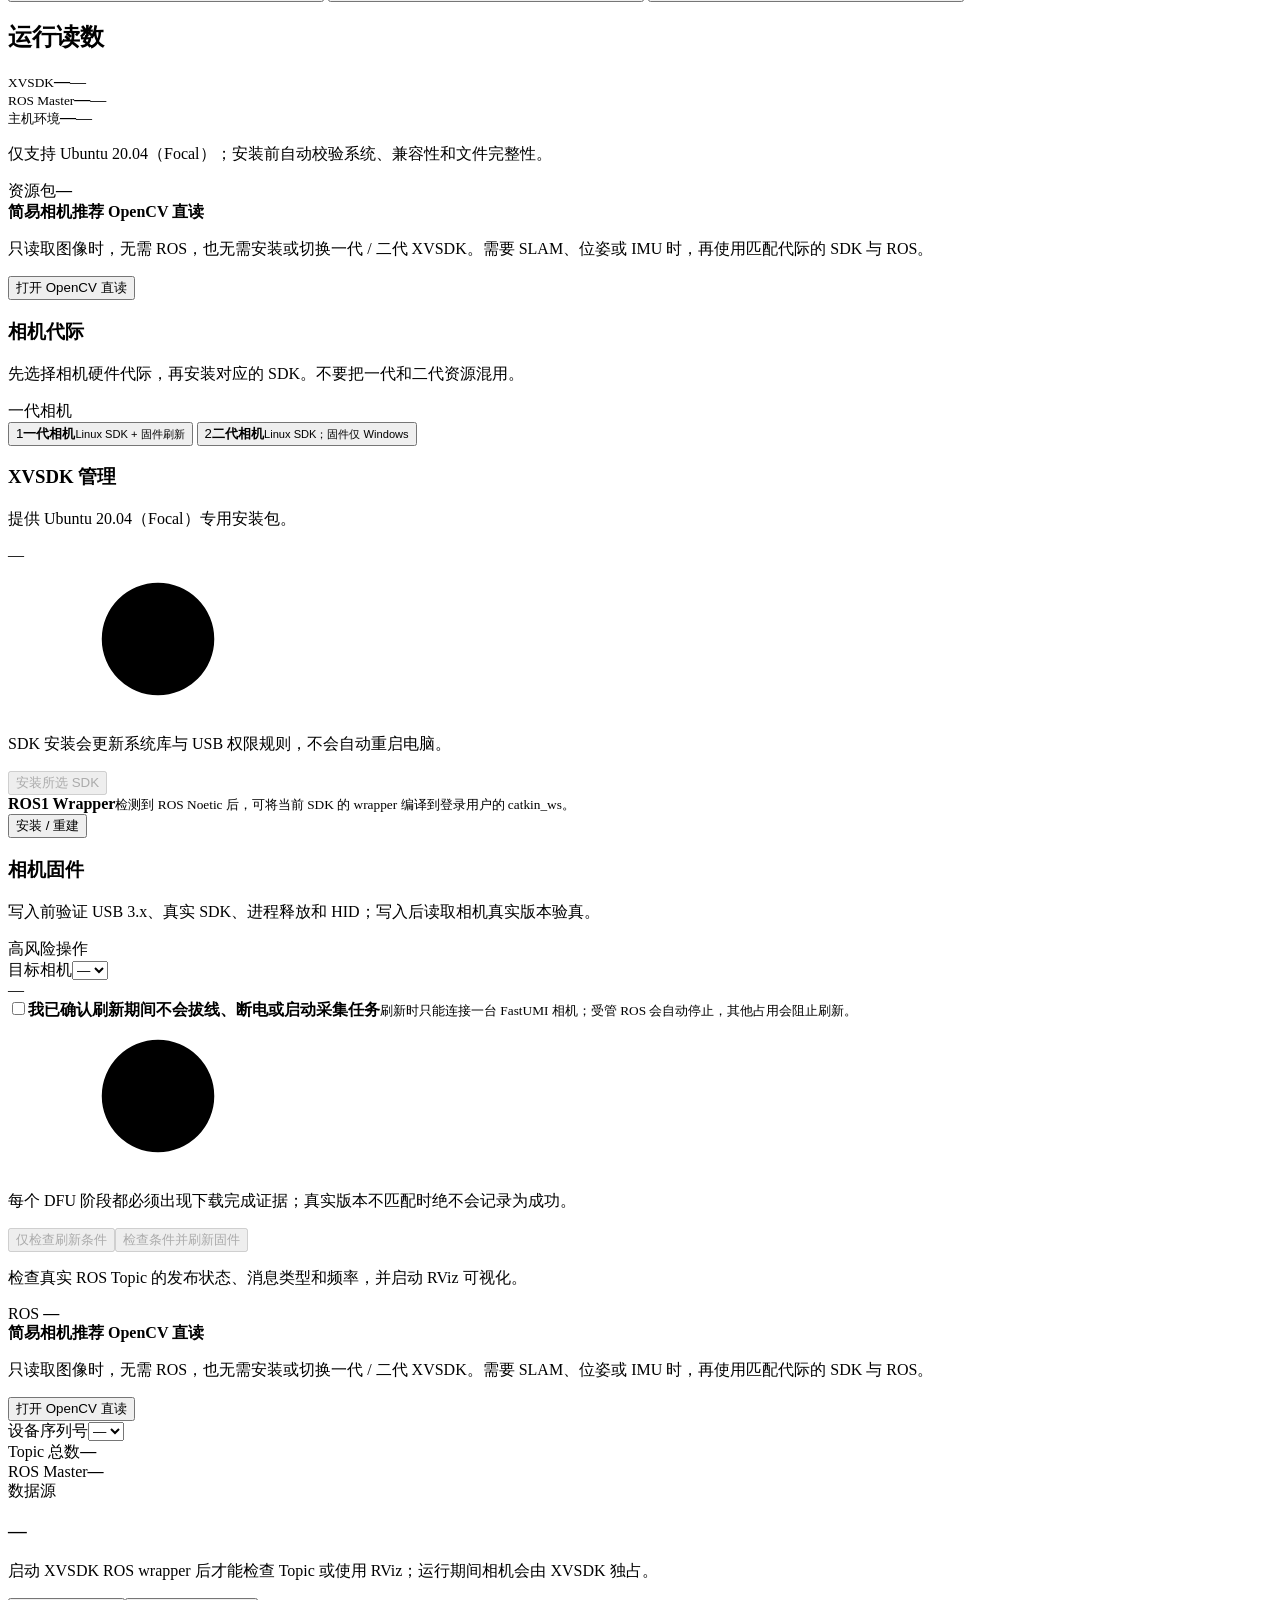
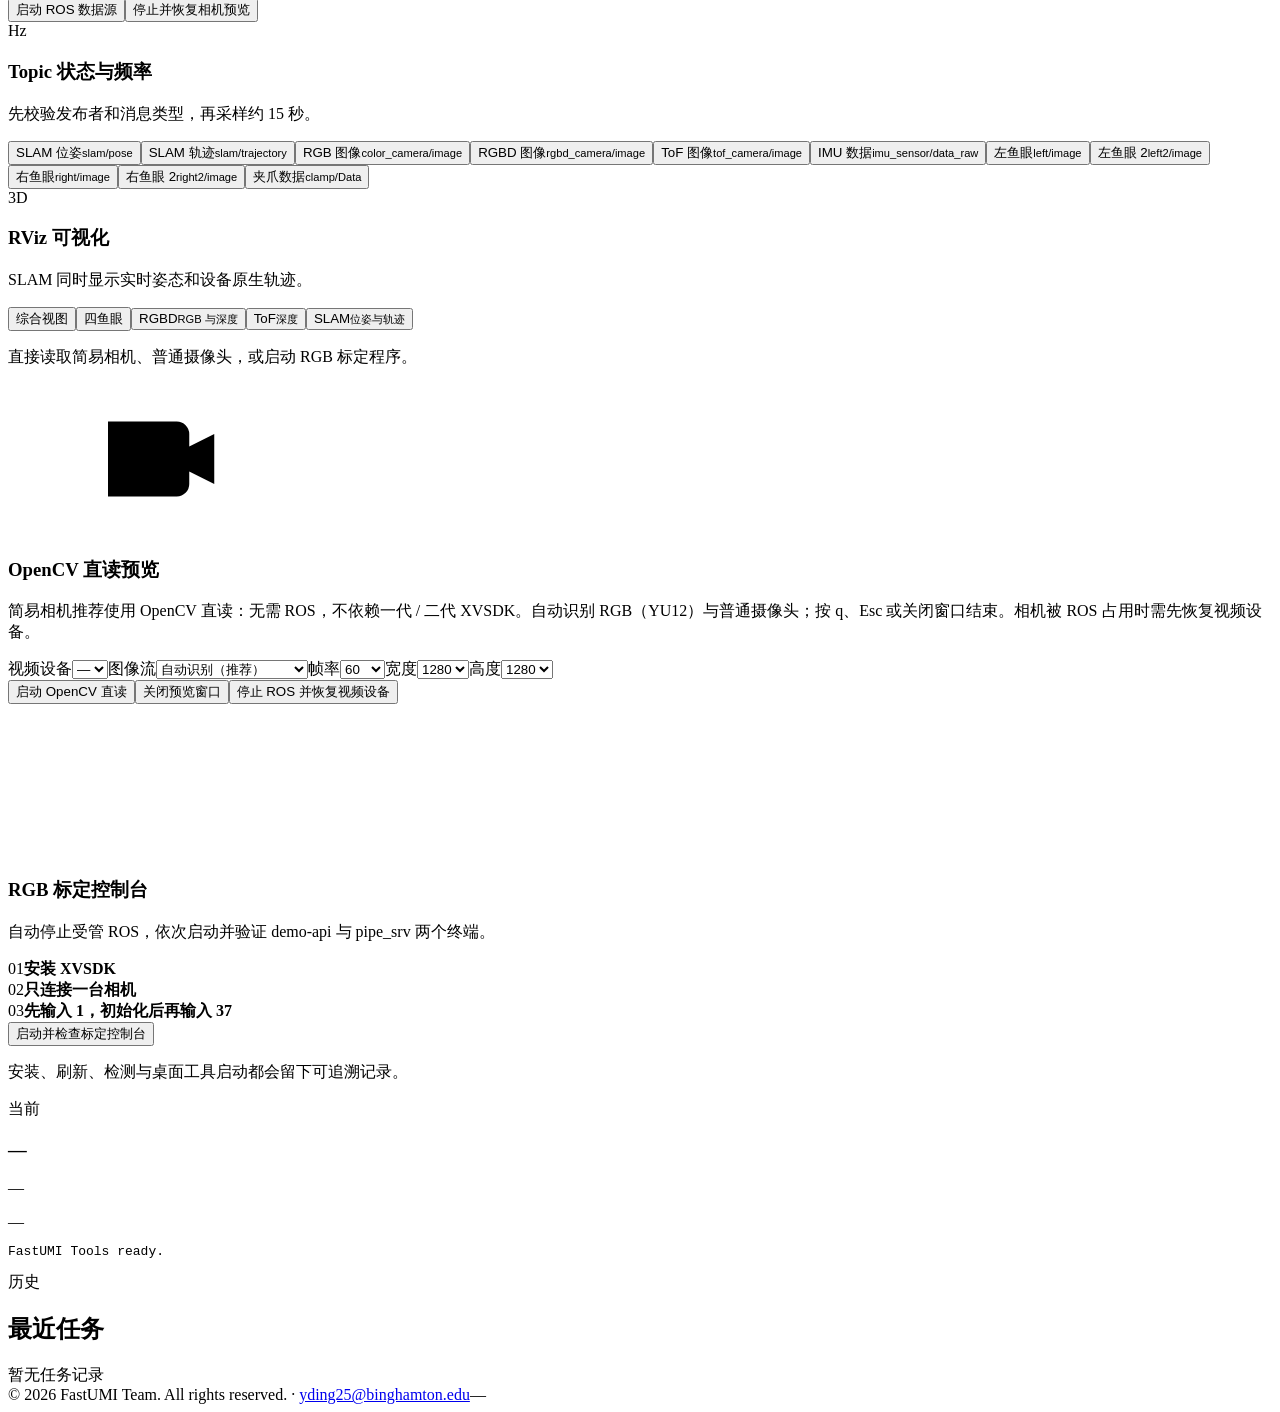
==== commit dc6e162d: "Release FastUMI Tools 0.2.7 with OpenCV camera guidance" ====
--- a/app/static/index.html
+++ b/app/static/index.html
@@ -100,6 +100,7 @@
 
       <section id="view-resources" class="view">
         <div class="page-intro"><div><p data-i18n="resources.copy">仅支持 Ubuntu 20.04（Focal）；安装前自动校验系统、兼容性和文件完整性。</p></div><div class="catalog-chip"><span data-i18n="resources.catalog">资源包</span><strong id="catalog-version">—</strong></div></div>
+        <aside class="capture-recommendation" role="note"><div><strong data-i18n="camera.recommendTitle">简易相机推荐 OpenCV 直读</strong><p data-i18n="camera.recommendCopy">只读取图像时，无需 ROS，也无需安装或切换一代 / 二代 XVSDK。需要 SLAM、位姿或 IMU 时，再使用匹配代际的 SDK 与 ROS。</p></div><button type="button" class="button secondary" data-go="camera" data-i18n="camera.goDirect">打开 OpenCV 直读</button></aside>
         <article class="panel generation-panel" aria-labelledby="generation-heading">
           <div class="generation-intro"><div><div><h3 id="generation-heading" data-i18n="resources.generationTitle">相机代际</h3><p data-i18n="resources.generationCopy">先选择相机硬件代际，再安装对应的 SDK。不要把一代和二代资源混用。</p></div></div><span id="generation-current" class="generation-current">一代相机</span></div>
           <div class="generation-options" role="group" aria-labelledby="generation-heading">
@@ -125,6 +126,7 @@
 
       <section id="view-monitor" class="view">
         <div class="page-intro"><div><p data-i18n="monitor.copy">检查真实 ROS Topic 的发布状态、消息类型和频率，并启动 RViz 可视化。</p></div><div id="ros-state-chip" class="catalog-chip">ROS <strong>—</strong></div></div>
+        <aside class="capture-recommendation" role="note"><div><strong data-i18n="camera.recommendTitle">简易相机推荐 OpenCV 直读</strong><p data-i18n="camera.recommendCopy">只读取图像时，无需 ROS，也无需安装或切换一代 / 二代 XVSDK。需要 SLAM、位姿或 IMU 时，再使用匹配代际的 SDK 与 ROS。</p></div><button type="button" class="button secondary" data-go="camera" data-i18n="camera.goDirect">打开 OpenCV 直读</button></aside>
         <article class="panel control-strip"><label><span data-i18n="monitor.serial">设备序列号</span><select id="monitor-device"><option value="">—</option></select></label><div><span data-i18n="monitor.count">Topic 总数</span><strong id="monitor-topic-count">—</strong></div><div><span>ROS Master</span><strong id="monitor-master">—</strong></div></article>
         <article class="panel mode-switch"><div><span data-i18n="monitor.sourceLabel">数据源</span><h3 id="ros-source-title">—</h3><p data-i18n="monitor.sourceCopy">启动 XVSDK ROS wrapper 后才能检查 Topic 或使用 RViz；运行期间相机会由 XVSDK 独占。</p></div><div class="mode-actions"><button id="start-ros-driver" class="button primary" type="button" data-i18n="monitor.start">启动 ROS 数据源</button><button id="stop-ros-driver" class="button secondary" type="button" data-i18n="monitor.stop">停止并恢复相机预览</button></div></article>
         <div class="two-column">
@@ -136,9 +138,9 @@
       </section>
 
       <section id="view-camera" class="view">
-        <div class="page-intro"><div><p data-i18n="camera.copy">启动低延迟 V4L2 预览或厂商 RGB 标定程序。</p></div></div>
+        <div class="page-intro"><div><p data-i18n="camera.copy">直接读取简易相机、普通摄像头，或启动 RGB 标定程序。</p></div></div>
         <div class="two-column camera-columns">
-          <article class="panel camera-card"><div class="camera-art" aria-hidden="true"><svg><use href="#icon-video"/></svg></div><div class="camera-content"><h3 data-i18n="camera.preview">实时画面预览</h3><p data-i18n="camera.previewCopy">使用低延迟管线打开视频设备；可按 q、Esc，或通过 Web 界面关闭，ROS 数据模式下需先恢复相机。</p><div class="form-grid"><label><span data-i18n="camera.device">视频设备</span><select id="video-device"><option value="">—</option></select></label><label><span data-i18n="camera.fps">帧率</span><select id="video-fps"><option>60</option><option>100</option><option>30</option></select></label><label><span data-i18n="camera.width">宽度</span><select id="video-width"><option>1280</option><option>1920</option><option>640</option></select></label><label><span data-i18n="camera.height">高度</span><select id="video-height"><option>1280</option><option>1080</option><option>720</option><option>480</option></select></label></div><div class="stacked-actions"><button id="start-preview" class="button primary wide" type="button" data-i18n="camera.startPreview">启动预览窗口</button><button id="stop-preview" class="button secondary wide" type="button" data-i18n="camera.stopPreview">关闭预览窗口</button><button id="restore-camera" class="button secondary wide" type="button" data-i18n="camera.restore">停止 ROS 并恢复视频设备</button></div></div></article>
+          <article class="panel camera-card"><div class="camera-art" aria-hidden="true"><svg><use href="#icon-video"/></svg></div><div class="camera-content"><h3 data-i18n="camera.preview">OpenCV 直读预览</h3><p data-i18n="camera.previewCopy">简易相机推荐使用 OpenCV 直读：无需 ROS，不依赖一代 / 二代 XVSDK。自动识别 RGB（YU12）与普通摄像头；按 q、Esc 或关闭窗口结束。相机被 ROS 占用时需先恢复视频设备。</p><div class="form-grid"><label><span data-i18n="camera.device">视频设备</span><select id="video-device"><option value="">—</option></select></label><label><span data-i18n="camera.format">图像流</span><select id="video-format"><option value="AUTO" data-i18n="camera.autoFormat">自动识别（推荐）</option><option value="YU12" data-i18n="camera.simpleRgb">简易相机 RGB · YU12</option><option value="NV12" data-i18n="camera.nv12">NV12 图像</option><option value="Y8" data-i18n="camera.grey">灰度图像</option><option value="MJPG">MJPEG</option><option value="YUYV">YUYV</option></select></label><label><span data-i18n="camera.fps">帧率</span><select id="video-fps"><option>60</option><option>100</option><option>30</option><option>15</option></select></label><label><span data-i18n="camera.width">宽度</span><select id="video-width"><option>1280</option><option>1920</option><option>640</option></select></label><label><span data-i18n="camera.height">高度</span><select id="video-height"><option>1280</option><option>1080</option><option>720</option><option>480</option><option>1920</option></select></label></div><div class="stacked-actions"><button id="start-preview" class="button primary wide" type="button" data-i18n="camera.startPreview">启动 OpenCV 直读</button><button id="stop-preview" class="button secondary wide" type="button" data-i18n="camera.stopPreview">关闭预览窗口</button><button id="restore-camera" class="button secondary wide" type="button" data-i18n="camera.restore">停止 ROS 并恢复视频设备</button></div></div></article>
           <article class="panel camera-card"><div class="camera-art" aria-hidden="true"><svg><use href="#icon-calibration"/></svg></div><div class="camera-content"><h3 data-i18n="camera.calibration">RGB 标定控制台</h3><p data-i18n="camera.calibrationCopy">自动停止受管 ROS，依次启动并验证 demo-api 与 pipe_srv 两个终端。</p><div class="requirements"><div><span>01</span><b data-i18n="camera.reqSdk">安装 XVSDK</b></div><div><span>02</span><b data-i18n="camera.reqOne">只连接一台相机</b></div><div><span>03</span><b data-i18n="camera.reqCommand">先输入 1，初始化后再输入 37</b></div></div><button id="start-calibration" class="button secondary wide" type="button" data-i18n="camera.startCalibration">启动并检查标定控制台</button></div></article>
         </div>
       </section>
